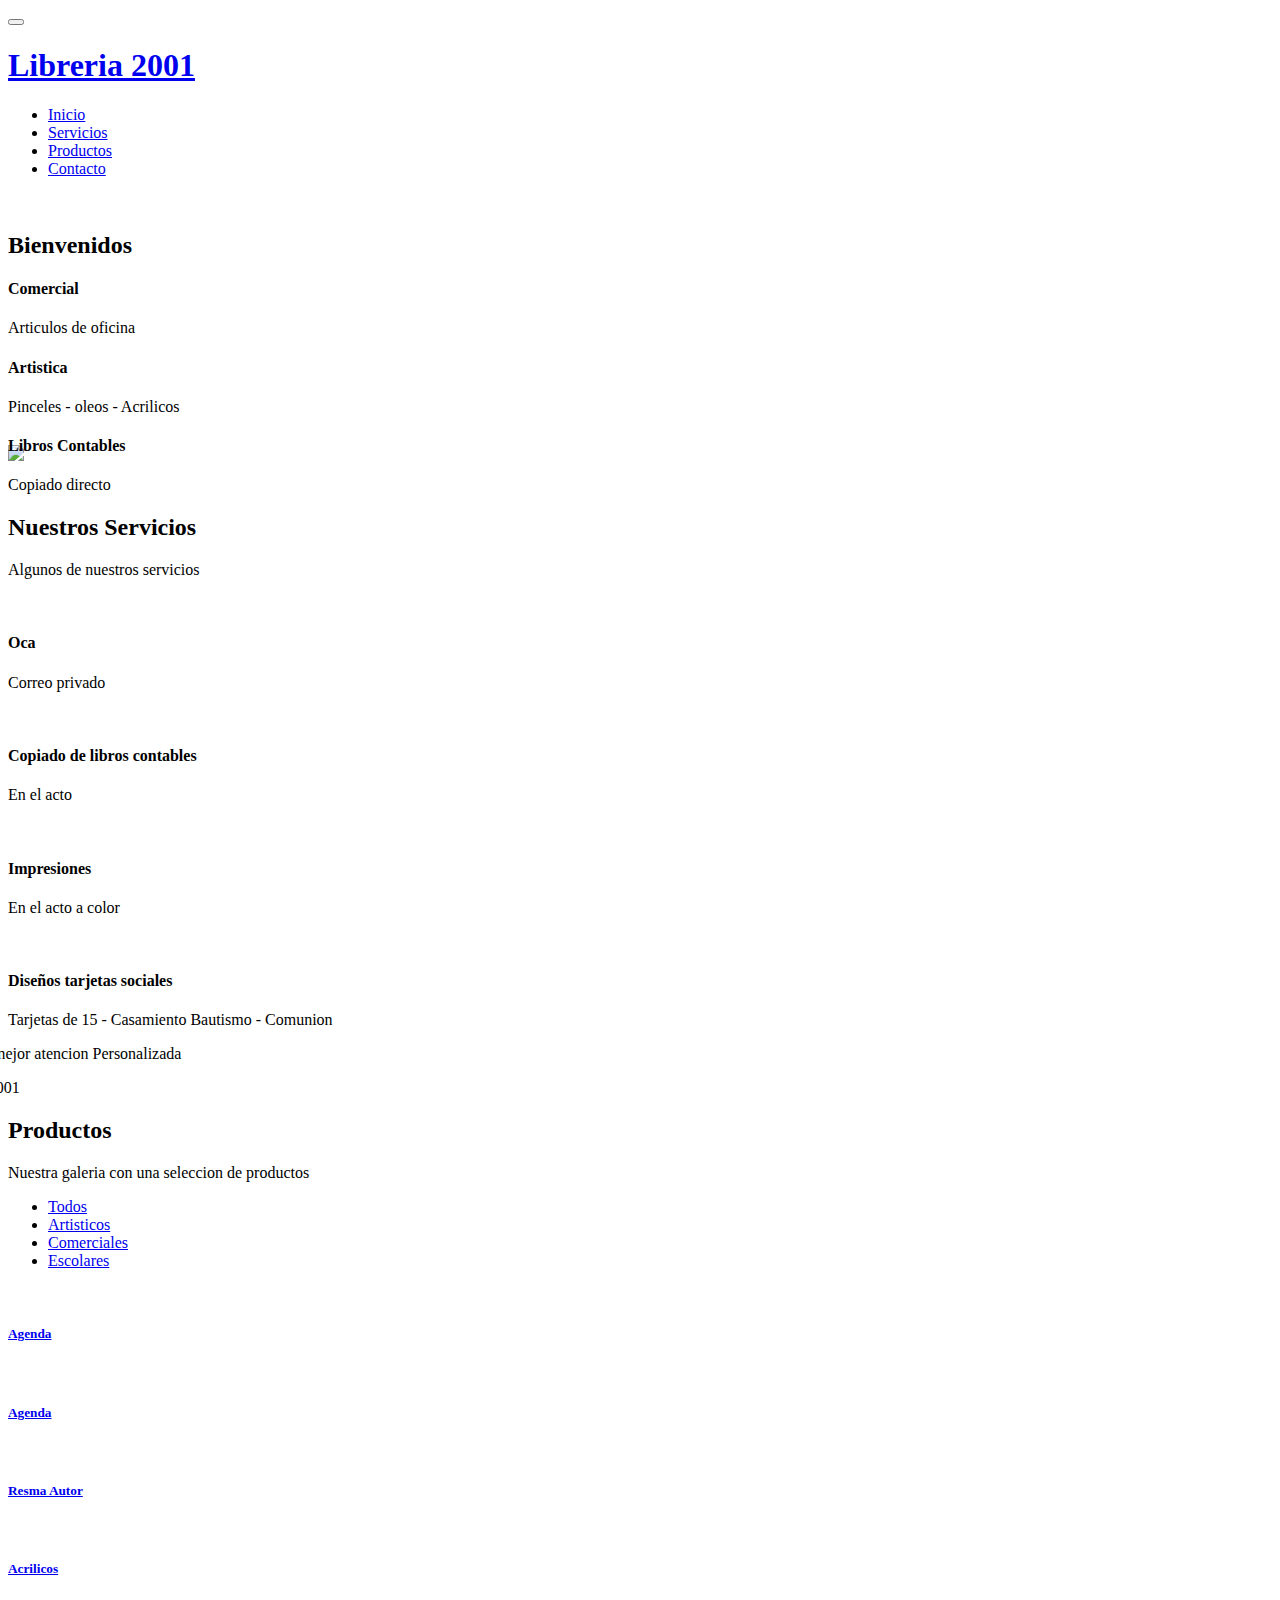
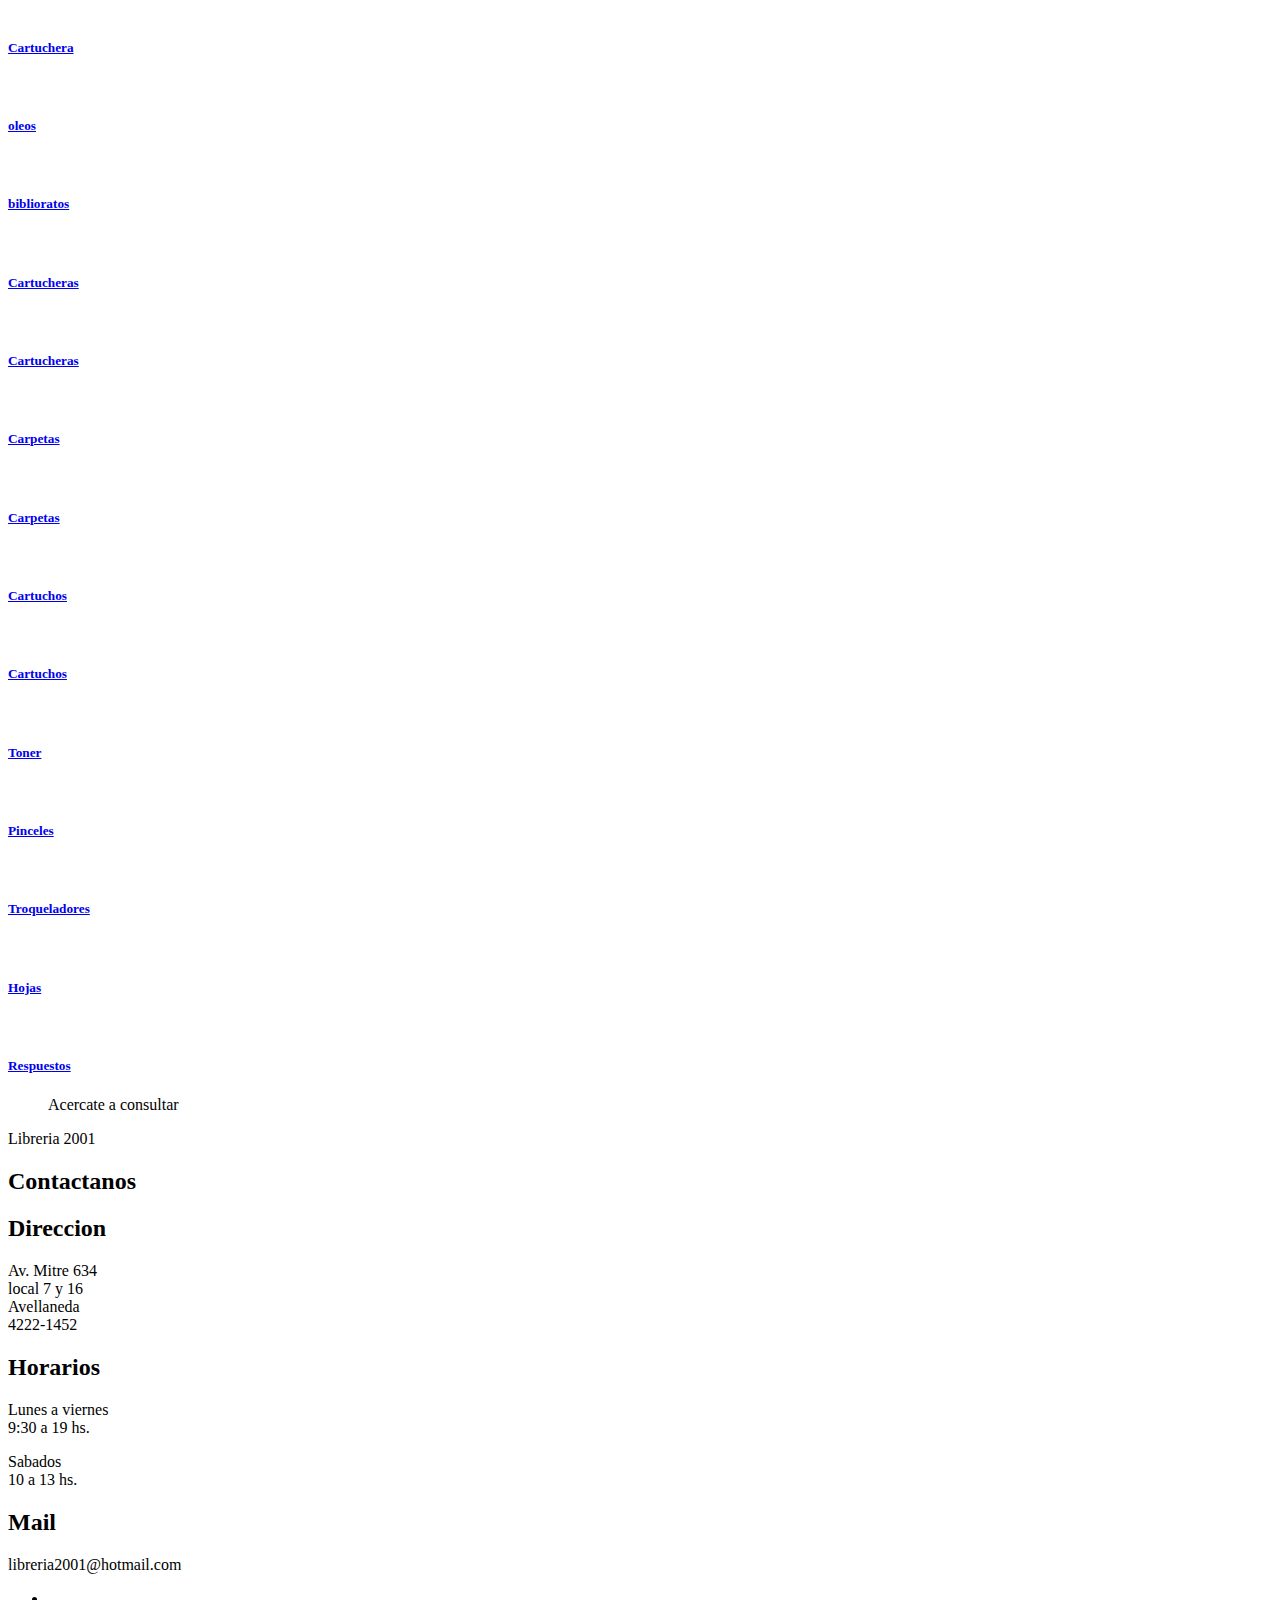
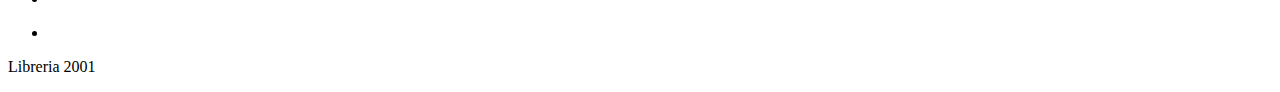
==== index.html @ 0d58c3e9 "Primer Commit" ====
<!DOCTYPE html>
<!--[if lt IE 7]>      <html class="no-js lt-ie9 lt-ie8 lt-ie7"> <![endif]-->
<!--[if IE 7]>         <html class="no-js lt-ie9 lt-ie8"> <![endif]-->
<!--[if IE 8]>         <html class="no-js lt-ie9"> <![endif]-->
<!--[if gt IE 8]><!--> <html class="no-js"> <!--<![endif]-->
    <head>
		<!-- BASICS -->
        <meta charset="utf-8">
		<meta http-equiv="X-UA-Compatible" content="IE=edge,chrome=1">
        <title>Libreria 2001</title>
        <meta name="description" content="">
		<meta name="viewport" content="width=device-width, initial-scale=1.0">
		<link rel="stylesheet" type="text/css" href="https://googledrive.com/host/0B38QtqepKI25enFpTWlqRS1MZVU/isotope.css" media="screen" />	
		<link rel="stylesheet" href="https://googledrive.com/host/0B38QtqepKI25Y0d6VnRNMy1ObFU" type="text/css" media="screen" />
		<link rel="stylesheet" href="https://googledrive.com/host/0B38QtqepKI25enFpTWlqRS1MZVU/bootstrap.css">
		<link rel="stylesheet" href="https://googledrive.com/host/0B38QtqepKI25enFpTWlqRS1MZVU/bootstrap-theme.css">
        <link rel="stylesheet" href="https://googledrive.com/host/0B38QtqepKI25enFpTWlqRS1MZVU/style.css">
		<!-- skin -->
		<link rel="stylesheet" href="https://googledrive.com/host/0B38QtqepKI25T1pWdF9Lb19NcVE/default.css">
    </head>
	 
    <body>
		<section id="header" class="appear"></section>
		<div class="navbar navbar-fixed-top" role="navigation" data-0="line-height:100px; height:100px; background-color:rgba(0,0,0,0.3);" data-300="line-height:60px; height:60px; background-color:rgba(0,0,0,1);">
			 <div class="container">
				<div class="navbar-header">
					<button type="button" class="navbar-toggle" data-toggle="collapse" data-target=".navbar-collapse">
						<span class="fa fa-bars color-white"></span>
					</button>
					<h1>
					<a class="navbar-brand" href="#header" data-0="line-height:90px;" data-300="line-height:50px;">			Libreria 2001
					</a></h1>
				</div>
				<div class="navbar-collapse collapse">
					<ul class="nav navbar-nav" data-0="margin-top:20px;" data-300="margin-top:5px;">
						<li class="active"><a href="#header">Inicio</a></li>
						<li><a href="#section-about">Servicios</a></li>
						<li><a href="#section-works">Productos</a></li>
						<li><a href="#section-contact">Contacto</a></li>
					</ul>
				</div><!--/.navbar-collapse -->
			</div>
		</div>

		<section class="featured">
			<div class="container">
				<div class="row mar-bot40">
					<div class="col-md-6 col-md-offset-3">
						<div class="align-center">
							<div>
								<img style="margin-top: -25%; margin-bottom: -20%; width: 91%;" src="https://googledrive.com/host/0B38QtqepKI25OVUyTGI0NlFpOEU/LogoLibreriaBlueFlat.png">
							</div>
							<h2 class="slogan">Bienvenidos</h2>
						</div>
					</div>
				</div>
			</div>
		</section>
		
		<!-- services -->
		<section id="section-main" class="section pad-bot30 bg-white">
		<div class="container"> 
		
			<div class="row mar-bot40">
				<div class="col-lg-4" >
					<div class="align-center">
						<i class="fa fa-briefcase fa-5x mar-bot20"></i>
						<h4 class="text-bold">Comercial</h4>
						<p>Articulos de oficina
						</p>
					</div>
				</div>
					
				<div class="col-lg-4" >
					<div class="align-center">
						<i class="fa fa-pencil fa-5x mar-bot20"></i>
						<h4 class="text-bold">Artistica</h4>
						<p>Pinceles - oleos - Acrilicos
						</p>
					</div>
				</div>
			
				<div class="col-lg-4" >
					<div class="align-center">
						<i class="fa fa-book fa-5x mar-bot20"></i>
						<h4 class="text-bold">Libros Contables</h4>
						<p>Copiado directo
						</p>
					</div>
				</div>
			
			</div>	

		</div>
		</section>
			
		<!-- spacer section:testimonial -->
		<section id="testimonials" class="section" data-stellar-background-ratio="0.5">
		<div class="container">
			<div class="row">				
					<div class="col-lg-12">
							<div class="align-center">
										<div class="testimonial pad-top40 pad-bot40 clearfix">
										</div>

								</div>
							</div>
					</div>
				
			</div>	
		</div>	
		</section>
			
		<!-- about -->
		<section id="section-about" class="section appear clearfix">
		<div class="container">
				<div class="row mar-bot40">
					<div class="col-md-offset-3 col-md-6">
						<div class="section-header">
							<h2 class="section-heading animated" data-animation="bounceInUp">Nuestros Servicios</h2>
							<p>Algunos de nuestros servicios</p>
						</div>
					</div>
				</div>

					<div class="row align-center mar-bot40">
						<div class="col-md-3">
							<div class="team-member">
								<figure class="member-photo"><img src="https://googledrive.com/host/0B38QtqepKI25ZDZZMTlxMTYxclk" alt="" /></figure>
								<div class="team-detail">
									<h4>Oca</h4>
									<span>Correo privado</span>
								</div>
							</div>
						</div>
						<div class="col-md-3">
							<div class="team-member">
								<figure class="member-photo"><img src="https://googledrive.com/host/0B38QtqepKI25UDBNdElCczdpTXc" alt="" /></figure>
								<div class="team-detail">
									<h4>Copiado de libros contables</h4>
									<span>En el acto</span>
								</div>
							</div>
						</div>
						<div class="col-md-3">
							<div class="team-member">
								<figure class="member-photo"><img src="https://googledrive.com/host/0B38QtqepKI25bG42bWNWN0F1UnM" alt="" /></figure>
								<div class="team-detail">
									<h4>Impresiones</h4>
									<span>En el acto a color</span>
								</div>
							</div>
						</div>
						<div class="col-md-3">
							<div class="team-member">
								<figure class="member-photo"><img src="https://googledrive.com/host/0B38QtqepKI25dU9pemVNMV9sUU0" alt="" /></figure>
								<div class="team-detail">
									<h4>Diseños tarjetas sociales</h4>
									<span>Tarjetas de 15 - Casamiento Bautismo - Comunion</span>
								</div>
							</div>
						</div>
					</div>
		</div>
		</section>
		<!-- /about -->
		
		<!-- spacer section:stats -->
		<section id="parallax1" class="section pad-top40 pad-bot40" data-stellar-background-ratio="0.5">
			<div class="container" style="margin-left: -6%;">
            <div class="align-center pad-top40 pad-bot40">
                <blockquote class="bigquote color-white">La mejor atencion Personalizada</blockquote>
				<p class="color-white">Libreria 2001</p>
            </div>
			</div>	
		</section>
		
		<!-- section works -->
		<section id="section-works" class="section appear clearfix">
			<div class="container">
				
				<div class="row mar-bot40">
					<div class="col-md-offset-3 col-md-6">
						<div class="section-header">
							<h2 class="section-heading animated" data-animation="bounceInUp">Productos</h2>
							<p>Nuestra galeria con una seleccion de productos</p>
						</div>
					</div>
				</div>
					
                        <div class="row">
                          <nav id="filter" class="col-md-12 text-center">
                            <ul>
                              <li><a href="#" class="current btn-theme btn-small" data-filter="*">Todos</a></li>
                              <li><a href="#"  class="btn-theme btn-small" data-filter=".artistica" >Artisticos</a></li>
                              <li><a href="#"  class="btn-theme btn-small" data-filter=".comercial">Comerciales</a></li>
                              <li ><a href="#" class="btn-theme btn-small" data-filter=".escolar">Escolares</a></li>
                            </ul>
                          </nav>
                          <div class="col-md-12">
                            <div class="row">
                              <div class="portfolio-items isotopeWrapper clearfix" id="3">
							  
                                <article class="col-md-4 isotopeItem comercial">
									<div class="portfolio-item">
										<img src="https://googledrive.com/host/0B38QtqepKI25SUlYdjczaldOdnM/Agendarec.jpg" alt="" />
										 <div class="portfolio-desc align-center">
											<div class="folio-info">
												<h5><a href="#">Agenda</a></h5>
												<a href="https://googledrive.com/host/0B38QtqepKI25SUlYdjczaldOdnM/Agendarec.jpg" class="fancybox"><i class="fa fa-plus fa-2x"></i></a>
											 </div>										   
										 </div>
									</div>
                                </article>

                                <article class="col-md-4 isotopeItem comercial">
									<div class="portfolio-item">
										<img src="https://googledrive.com/host/0B38QtqepKI25SUlYdjczaldOdnM/Agendarec2.jpg" alt="" />
										 <div class="portfolio-desc align-center">
											<div class="folio-info">
												<h5><a href="#">Agenda</a></h5>
												<a href="https://googledrive.com/host/0B38QtqepKI25SUlYdjczaldOdnM/Agendarec2.jpg" class="fancybox"><i class="fa fa-plus fa-2x"></i></a>
											 </div>										   
										 </div>
									</div>
                                </article>
								

                                <article class="col-md-4 isotopeItem comercial">
									<div class="portfolio-item">
										<img src="https://googledrive.com/host/0B38QtqepKI25SUlYdjczaldOdnM/ResmaAutor.jpg" alt="" />
										 <div class="portfolio-desc align-center">
											<div class="folio-info">
												<h5><a href="#">Resma Autor</a></h5>
												<a href="https://googledrive.com/host/0B38QtqepKI25SUlYdjczaldOdnM/ResmaAutor.jpg" class="fancybox"><i class="fa fa-plus fa-2x"></i></a>
											 </div>										   
										 </div>
									</div>
                                </article>

                                <article class="col-md-4 isotopeItem artistica">
									<div class="portfolio-item">
										<img src="https://googledrive.com/host/0B38QtqepKI25SUlYdjczaldOdnM/acrilicos.jpg" alt="" />
										 <div class="portfolio-desc align-center">
											<div class="folio-info">
												<h5><a href="#">Acrilicos</a></h5>
												<a href="https://googledrive.com/host/0B38QtqepKI25SUlYdjczaldOdnM/acrilicos.jpg" class="fancybox"><i class="fa fa-plus fa-2x"></i></a>
											 </div>										   
										 </div>
									</div>
                                </article>

                                <article class="col-md-4 isotopeItem escolar">
									<div class="portfolio-item">
										<img src="https://googledrive.com/host/0B38QtqepKI25SUlYdjczaldOdnM/Cartuchera.jpg" alt="" />
										 <div class="portfolio-desc align-center">
											<div class="folio-info">
												<h5><a href="#">Cartuchera</a></h5>
												<a href="https://googledrive.com/host/0B38QtqepKI25SUlYdjczaldOdnM/Cartuchera.jpg" class="fancybox"><i class="fa fa-plus fa-2x"></i></a>
											 </div>										   
										 </div>
									</div>
                                </article>

                                <article class="col-md-4 isotopeItem artistica">
									<div class="portfolio-item">
										<img src="https://googledrive.com/host/0B38QtqepKI25SUlYdjczaldOdnM/albaoleo.jpg" alt="" />
										 <div class="portfolio-desc align-center">
											<div class="folio-info">
												<h5><a href="#">oleos</a></h5>
												<a href="https://googledrive.com/host/0B38QtqepKI25SUlYdjczaldOdnM/albaoleo.jpg" class="fancybox"><i class="fa fa-plus fa-2x"></i></a>
											 </div>										   
										 </div>
									</div>
                                </article>

								<article class="col-md-4 isotopeItem comercial">
									<div class="portfolio-item">
										<img src="https://googledrive.com/host/0B38QtqepKI25SUlYdjczaldOdnM/biblioratosutil.jpg" alt="" />
										 <div class="portfolio-desc align-center">
											<div class="folio-info">
												<h5><a href="#">biblioratos</a></h5>
												<a href="https://googledrive.com/host/0B38QtqepKI25SUlYdjczaldOdnM/biblioratosutil.jpg" class="fancybox"><i class="fa fa-plus fa-2x"></i></a>
											 </div>										   
										 </div>
									</div>
                                </article>

                                <article class="col-md-4 isotopeItem escolar">
									<div class="portfolio-item">
										<img src="https://googledrive.com/host/0B38QtqepKI25SUlYdjczaldOdnM/canoplasofia.jpg" alt="" />
										 <div class="portfolio-desc align-center">
											<div class="folio-info">
												<h5><a href="#">Cartucheras</a></h5>
												<a href="https://googledrive.com/host/0B38QtqepKI25SUlYdjczaldOdnM/canoplasofia.jpg" class="fancybox"><i class="fa fa-plus fa-2x"></i></a>
											 </div>										   
										 </div>
									</div>
                                </article>

                                <article class="col-md-4 isotopeItem escolar">
									<div class="portfolio-item">
										<img src="https://googledrive.com/host/0B38QtqepKI25SUlYdjczaldOdnM/carcanopla.jpg" alt="" />
										 <div class="portfolio-desc align-center">
											<div class="folio-info">
												<h5><a href="#">Cartucheras</a></h5>
												<a href="https://googledrive.com/host/0B38QtqepKI25SUlYdjczaldOdnM/carcanopla.jpg" class="fancybox"><i class="fa fa-plus fa-2x"></i></a>
											 </div>										   
										 </div>
									</div>
                                </article>

                                <article class="col-md-4 isotopeItem escolar">
									<div class="portfolio-item">
										<img src="https://googledrive.com/host/0B38QtqepKI25SUlYdjczaldOdnM/carpetaKevin.jpg" alt="" />
										 <div class="portfolio-desc align-center">
											<div class="folio-info">
												<h5><a href="#">Carpetas</a></h5>
												<a href="https://googledrive.com/host/0B38QtqepKI25SUlYdjczaldOdnM/carpetaKevin.jpg" class="fancybox"><i class="fa fa-plus fa-2x"></i></a>
											 </div>										   
										 </div>
									</div>
                                </article>

                                <article class="col-md-4 isotopeItem escolar">
									<div class="portfolio-item">
										<img src="https://googledrive.com/host/0B38QtqepKI25SUlYdjczaldOdnM/carpetaKitti.jpg" alt="" />
										 <div class="portfolio-desc align-center">
											<div class="folio-info">
												<h5><a href="#">Carpetas</a></h5>
												<a href="https://googledrive.com/host/0B38QtqepKI25SUlYdjczaldOdnM/carpetaKitti.jpg" class="fancybox"><i class="fa fa-plus fa-2x"></i></a>
											 </div>										   
										 </div>
									</div>
                                </article>

                                <article class="col-md-4 isotopeItem comercial">
									<div class="portfolio-item">
										<img src="https://googledrive.com/host/0B38QtqepKI25SUlYdjczaldOdnM/CartuchosHP.jpg" alt="" />
										 <div class="portfolio-desc align-center">
											<div class="folio-info">
												<h5><a href="#">Cartuchos</a></h5>
												<a href="https://googledrive.com/host/0B38QtqepKI25SUlYdjczaldOdnM/CartuchosHP.jpg" class="fancybox"><i class="fa fa-plus fa-2x"></i></a>
											 </div>										   
										 </div>
									</div>
                                </article>

                                <article class="col-md-4 isotopeItem comercial">
									<div class="portfolio-item">
										<img src="https://googledrive.com/host/0B38QtqepKI25SUlYdjczaldOdnM/epsoncartuchos.jpg" alt="" />
										 <div class="portfolio-desc align-center">
											<div class="folio-info">
												<h5><a href="#">Cartuchos</a></h5>
												<a href="https://googledrive.com/host/0B38QtqepKI25SUlYdjczaldOdnM/epsoncartuchos.jpg" class="fancybox"><i class="fa fa-plus fa-2x"></i></a>
											 </div>										   
										 </div>
									</div>
                                </article>

                                <article class="col-md-4 isotopeItem comercial">
									<div class="portfolio-item">
										<img src="https://googledrive.com/host/0B38QtqepKI25SUlYdjczaldOdnM/tonerhp.jpg" alt="" />
										 <div class="portfolio-desc align-center">
											<div class="folio-info">
												<h5><a href="#">Toner</a></h5>
												<a href="https://googledrive.com/host/0B38QtqepKI25SUlYdjczaldOdnM/tonerhp.jpg" class="fancybox"><i class="fa fa-plus fa-2x"></i></a>
											 </div>										   
										 </div>
									</div>
                                </article>

                                <article class="col-md-4 isotopeItem artistica">
									<div class="portfolio-item">
										<img src="https://googledrive.com/host/0B38QtqepKI25SUlYdjczaldOdnM/Casanartistica.jpg" alt="" />
										 <div class="portfolio-desc align-center">
											<div class="folio-info">
												<h5><a href="#">Pinceles</a></h5>
												<a href="https://googledrive.com/host/0B38QtqepKI25SUlYdjczaldOdnM/Casanartistica.jpg" class="fancybox"><i class="fa fa-plus fa-2x"></i></a>
											 </div>										   
										 </div>
									</div>
                                </article>

                                <article class="col-md-4 isotopeItem artistica">
									<div class="portfolio-item">
										<img src="https://googledrive.com/host/0B38QtqepKI25SUlYdjczaldOdnM/cortadoresgomaeva.jpg" alt="" />
										 <div class="portfolio-desc align-center">
											<div class="folio-info">
												<h5><a href="#">Troqueladores</a></h5>
												<a href="https://googledrive.com/host/0B38QtqepKI25SUlYdjczaldOdnM/cortadoresgomaeva.jpg" class="fancybox"><i class="fa fa-plus fa-2x"></i></a>
											 </div>										   
										 </div>
									</div>
                                </article>

                                <article class="col-md-4 isotopeItem escolar">
									<div class="portfolio-item">
										<img src="https://googledrive.com/host/0B38QtqepKI25SUlYdjczaldOdnM/exitorepuesto.jpg" alt="" />
										 <div class="portfolio-desc align-center">
											<div class="folio-info">
												<h5><a href="#">Hojas</a></h5>
												<a href="https://googledrive.com/host/0B38QtqepKI25SUlYdjczaldOdnM/exitorepuesto.jpg" class="fancybox"><i class="fa fa-plus fa-2x"></i></a>
											 </div>										   
										 </div>
									</div>
                                </article>

                                <article class="col-md-4 isotopeItem escolar">
									<div class="portfolio-item">
										<img src="https://googledrive.com/host/0B38QtqepKI25SUlYdjczaldOdnM/rivadavia.jpg" alt="" />
										 <div class="portfolio-desc align-center">
											<div class="folio-info">
												<h5><a href="#">Respuestos</a></h5>
												<a href="https://googledrive.com/host/0B38QtqepKI25SUlYdjczaldOdnM/rivadavia.jpg" class="fancybox"><i class="fa fa-plus fa-2x"></i></a>
											 </div>										   
										 </div>
									</div>
                                </article>
                                </div>
							</div>
							</div>
                        </div>
				
			</div>
		</section>
		<section id="parallax2" class="section parallax" data-stellar-background-ratio="0.5">	
            <div class="align-center pad-top40 pad-bot40">
                <blockquote class="bigquote color-white">Acercate a consultar</blockquote>
				<p class="color-white">Libreria 2001</p>
            </div>
		</section>

		<!-- contact -->
		<section id="section-contact" class="section appear clearfix">
			<div class="container">
				<div class="row">
					<div class="col-lg-12">
						<div class="section-header">
							<h2 class="section-heading animated pad-bot40" data-animation="bounceInUp">Contactanos</h2>
						</div>
						<div class="row">
							<div class="col-lg-3">
								<div class="align-center">
									<i class="fa fa-map-marker fa-4x mar-bot20"></i>
									<h2 class="section-heading animated" data-animation="bounceInUp">Direccion</h2>
									<p>Av. Mitre 634</br> local 7 y 16</br>Avellaneda</br>4222-1452</p>
								</div>
							</div>
							<div class="col-lg-6">
								<div class="align-center">
									<i class="fa fa-clock-o fa-4x mar-bot20"></i>
									<h2 class="section-heading animated" data-animation="bounceInUp">Horarios</h2>
									<div class="row">
											<p>Lunes a viernes</br> 9:30 a 19 hs.</p>
											<p>Sabados</br> 10 a 13 hs.</p>
									</div>
								</div>
							</div>
							<div class="col-lg-3">
								<div class="align-center">
									<i class="fa fa-envelope fa-4x mar-bot20"></i>
									<h2 class="section-heading animated" data-animation="bounceInUp">Mail</h2>
									<p>libreria2001@hotmail.com</p>
									<div class="col-sm-12 align-center">
						                <ul class="social-network social-circle">
							                <li><a href="https://www.facebook.com/pages/Libreria-2001/152006401586229?fref=ts" class="icoFacebook" title="Facebook"><i class="fa fa-facebook"></i></a></li>
				                        </ul>				
									</div>
								</div>
							</div>
							</div>
					</div>

				</div>
				<!-- <div class="row">
					<div class="col-md-8 col-md-offset-2">
						<div class="cform" id="contact-form">
							<div id="sendmessage">
								 Your message has been sent. Thank you!
							</div>
							<form action="contact/contact.php" method="post" role="form" class="contactForm">
							  <div class="form-group">
								<label for="name">Your Name</label>
								<input type="text" name="name" class="form-control" id="name" placeholder="Your Name" data-rule="maxlen:4" data-msg="Please enter at least 4 chars" />
								<div class="validation"></div>
							  </div>
							  <div class="form-group">
								<label for="email">Your Email</label>
								<input type="email" class="form-control" name="email" id="email" placeholder="Your Email" data-rule="email" data-msg="Please enter a valid email" />
								<div class="validation"></div>
							  </div>
							  <div class="form-group">
								<label for="subject">Subject</label>
								<input type="text" class="form-control" name="subject" id="subject" placeholder="Subject" data-rule="maxlen:4" data-msg="Please enter at least 8 chars of subject" />
								<div class="validation"></div>
							  </div>
							  <div class="form-group">
								<label for="message">Message</label>
								<textarea class="form-control" name="message" rows="5" data-rule="required" data-msg="Please write something for us"></textarea>
								<div class="validation"></div>
							  </div>
							  
							  <button type="submit" class="btn btn-theme pull-left">SEND MESSAGE</button>
							</form>

						</div>
					</div>
					<!-- ./span12 -->
				</div>
				
			</div>
		</section>
		<!-- map -->
		<section id="section-map" class="clearfix">
			<div id="map"></div>
		</section>
		
	<section id="footer" class="section footer">
		<div class="container">
			<div class="row animated opacity mar-bot20" data-andown="fadeIn" data-animation="animation">
				<div class="col-sm-12 align-center">
                    <ul class="social-network social-circle">
                        <li><a href="https://www.facebook.com/pages/Libreria-2001/152006401586229?fref=ts" class="icoFacebook" title="Facebook"><i class="fa fa-facebook"></i></a></li>
                    </ul>				
				</div>
			</div>

			<div class="row align-center copyright">
					<div class="col-sm-12"><p>Libreria 2001</p></div>
			</div>
		</div>

	</section>
	<a href="#header" class="scrollup"><i class="fa fa-chevron-up"></i></a>	

	<script src="https://googledrive.com/host/0B38QtqepKI25c0xqN0pZT0p4N2s/modernizr-2.6.2-respond-1.1.0.min.js"></script>
	<script src="https://googledrive.com/host/0B38QtqepKI25c0xqN0pZT0p4N2s/jquery.js"></script>
	<script src="https://googledrive.com/host/0B38QtqepKI25c0xqN0pZT0p4N2s/jquery.easing.1.3.js"></script>
    <script src="https://googledrive.com/host/0B38QtqepKI25c0xqN0pZT0p4N2s/bootstrap.min.js"></script>
	<script src="https://maps.googleapis.com/maps/api/js?key=AIzaSyASm3CwaK9qtcZEWYa-iQwHaGi3gcosAJc&sensor=false"></script>
	<script src="https://googledrive.com/host/0B38QtqepKI25c0xqN0pZT0p4N2s/jquery.isotope.min.js"></script>
	<script src="https://googledrive.com/host/0B38QtqepKI25c0xqN0pZT0p4N2s/jquery.nicescroll.min.js"></script>
	<script src="https://googledrive.com/host/0B38QtqepKI25c0xqN0pZT0p4N2s/fancybox/jquery.fancybox.pack.js"></script>
	<script src="https://googledrive.com/host/0B38QtqepKI25c0xqN0pZT0p4N2s/skrollr.min.js"></script>		
	<script src="https://googledrive.com/host/0B38QtqepKI25c0xqN0pZT0p4N2s/jquery.scrollTo-1.4.3.1-min.js"></script>
	<script src="https://googledrive.com/host/0B38QtqepKI25c0xqN0pZT0p4N2s/jquery.localscroll-1.2.7-min.js"></script>
	<script src="https://googledrive.com/host/0B38QtqepKI25c0xqN0pZT0p4N2s/stellar.js"></script>
	<script src="https://googledrive.com/host/0B38QtqepKI25c0xqN0pZT0p4N2s/jquery.appear.js"></script>
	<script src="https://googledrive.com/host/0B38QtqepKI25c0xqN0pZT0p4N2s/validate.js"></script>
    <script src="https://googledrive.com/host/0B38QtqepKI25c0xqN0pZT0p4N2s/main.js"></script>
    <script>
  (function(i,s,o,g,r,a,m){i['GoogleAnalyticsObject']=r;i[r]=i[r]||function(){
  (i[r].q=i[r].q||[]).push(arguments)},i[r].l=1*new Date();a=s.createElement(o),
  m=s.getElementsByTagName(o)[0];a.async=1;a.src=g;m.parentNode.insertBefore(a,m)
  })(window,document,'script','//www.google-analytics.com/analytics.js','ga');

  ga('create', 'UA-54839348-1', 'auto');
  ga('send', 'pageview');

</script>
        <script type="text/javascript">
            // When the window has finished loading create our google map below
            google.maps.event.addDomListener(window, 'load', init);
        
            function init() {
                // Basic options for a simple Google Map
                // For more options see: https://developers.google.com/maps/documentation/javascript/reference#MapOptions
                var myLatlng = new google.maps.LatLng(-34.661290, -58.366276);
                var mapOptions = {
                    // How zoomed in you want the map to start at (always required)
                    zoom: 17,
                    scrollwheel: false,

                    // The latitude and longitude to center the map (always required)
                    center: new google.maps.LatLng(-34.661290, -58.366276),



                    // How you would like to style the map. 
                    // This is where you would paste any style found on Snazzy Maps.
                    styles: [	{		featureType:"all",		elementType:"all",		stylers:[		{			invert_lightness:false		},		{			saturation:10		},		{			lightness:30		}, { zoomControl:false},		{			gamma:0.5		},		{			hue:"#1C705B"		}		]	}	]
                };

                // Get the HTML DOM element that will contain your map 
                // We are using a div with id="map" seen below in the <body>
                var mapElement = document.getElementById('map');

                // Create the Google Map using out element and options defined above
                var map = new google.maps.Map(mapElement, mapOptions);
                var marker = new google.maps.Marker({
				    position: myLatlng,
				    map: map,
				    title:"Libreria 2001"
				});
            }
        </script>
	</body>
</html>
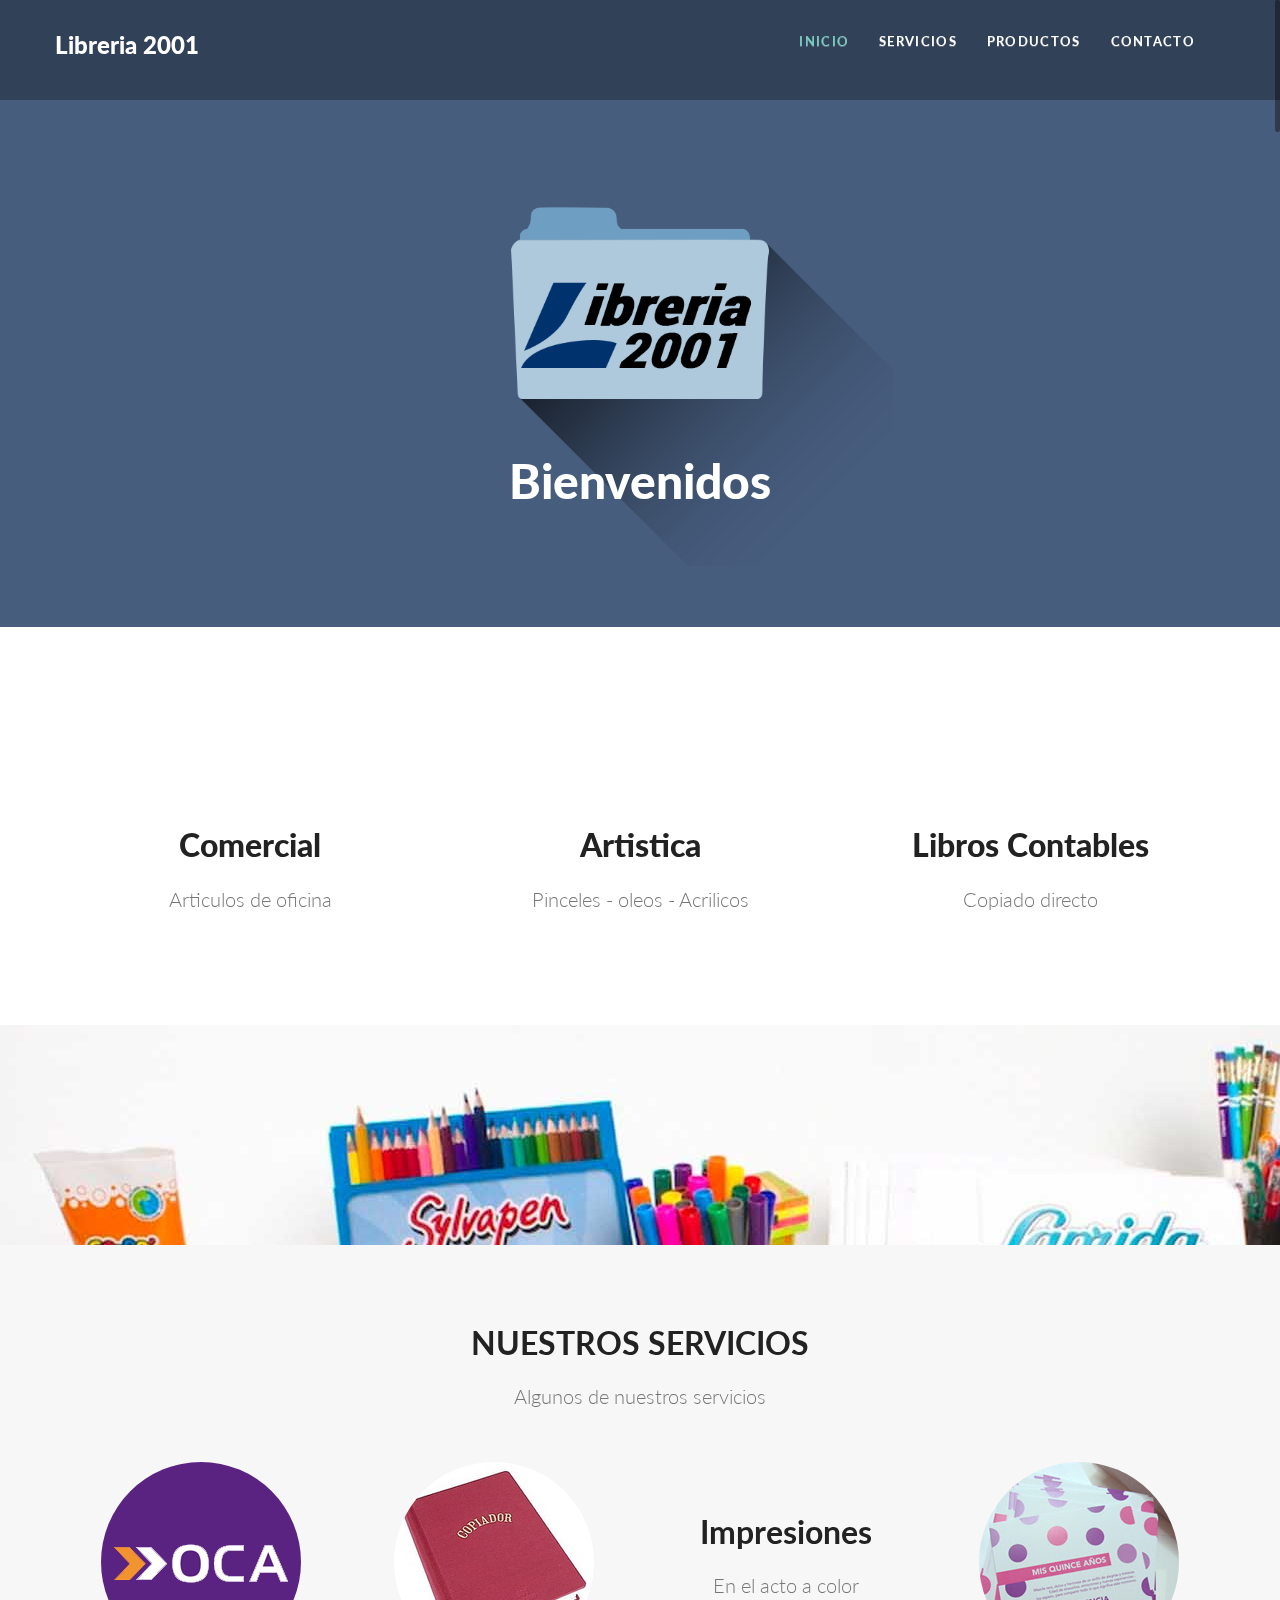
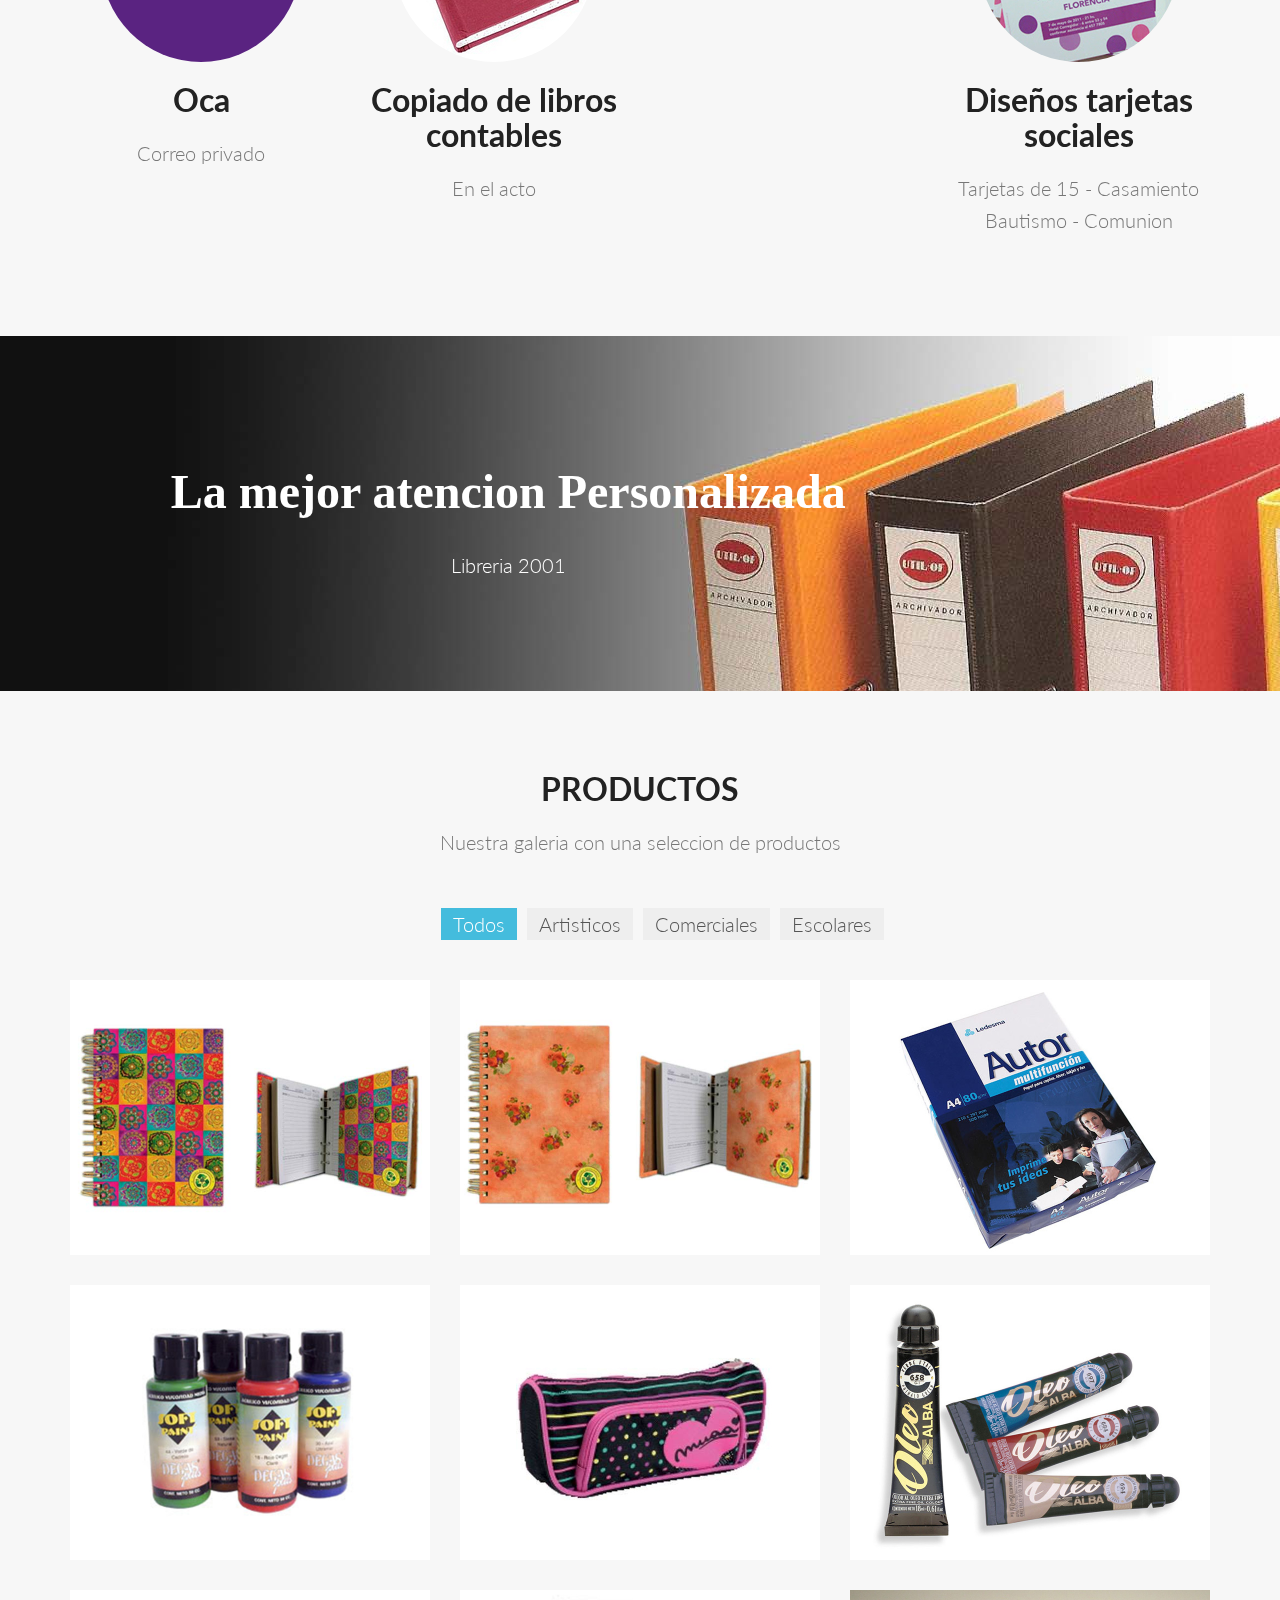
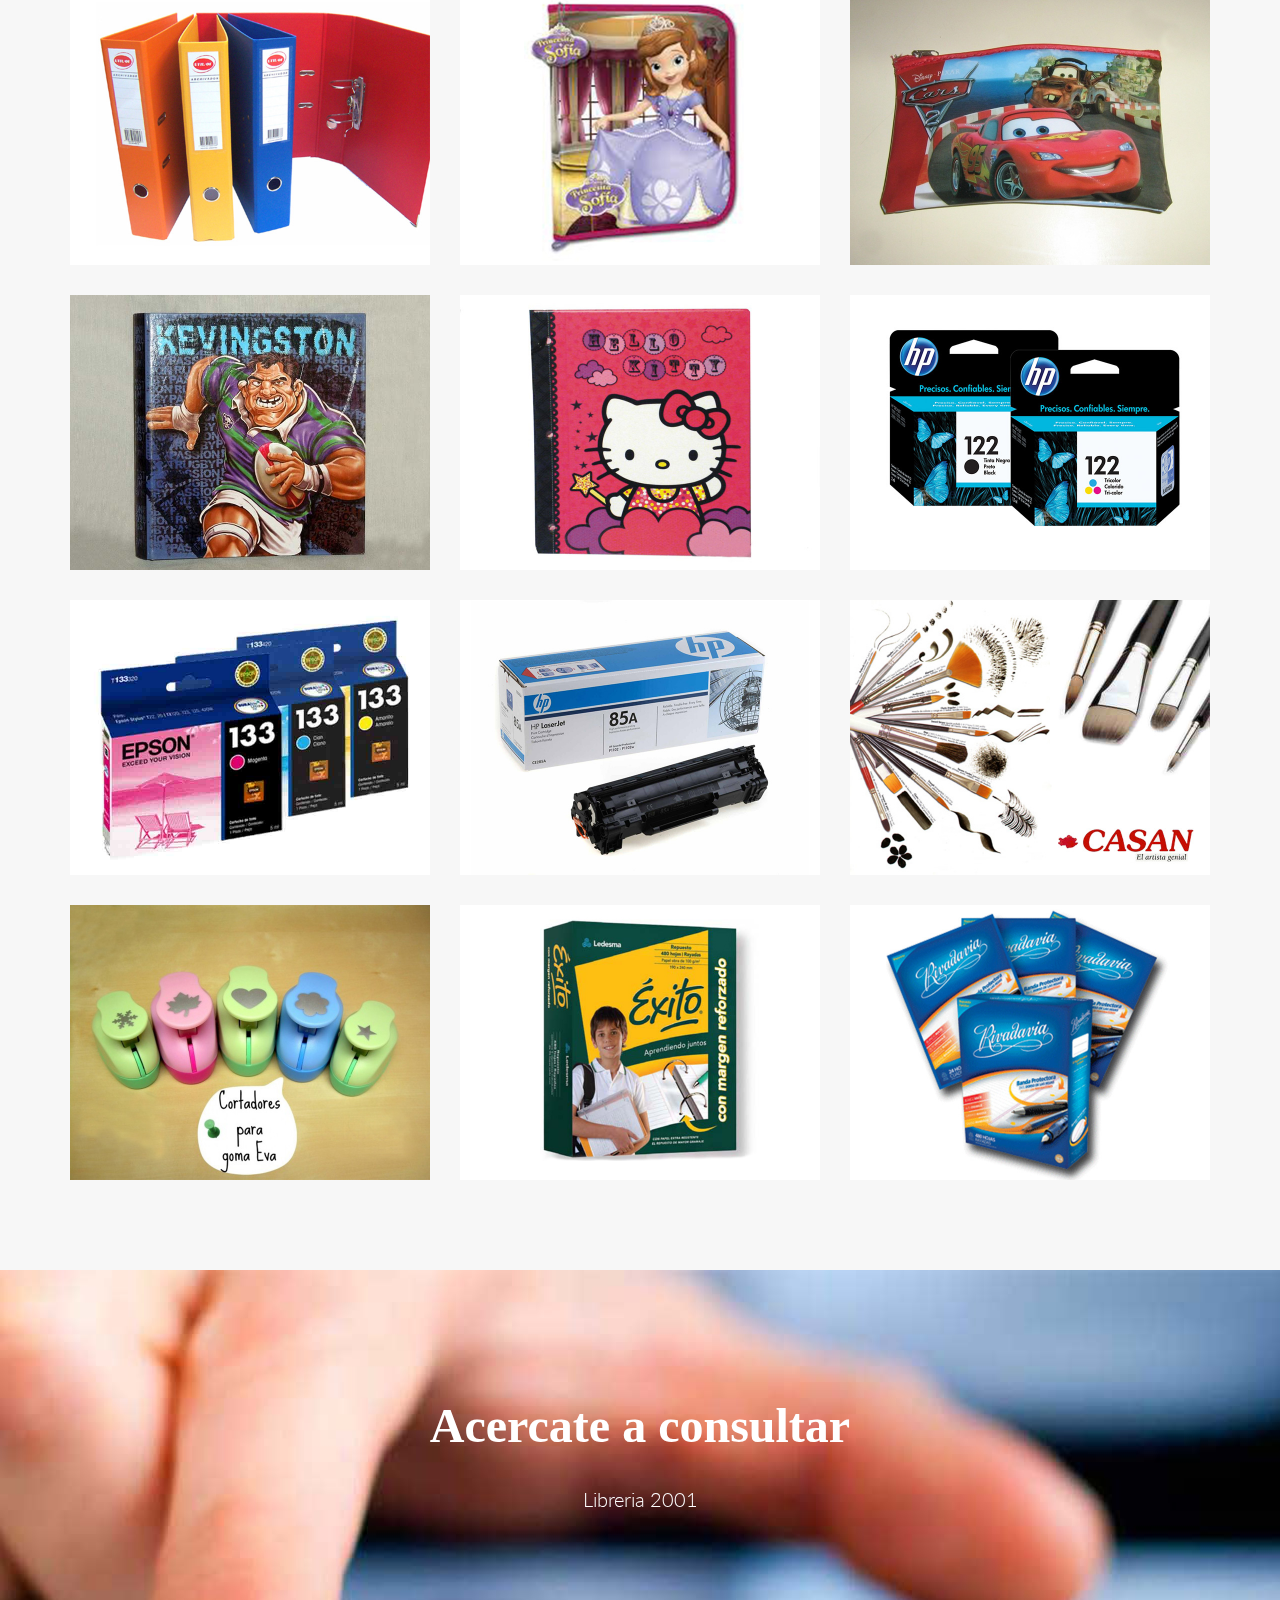
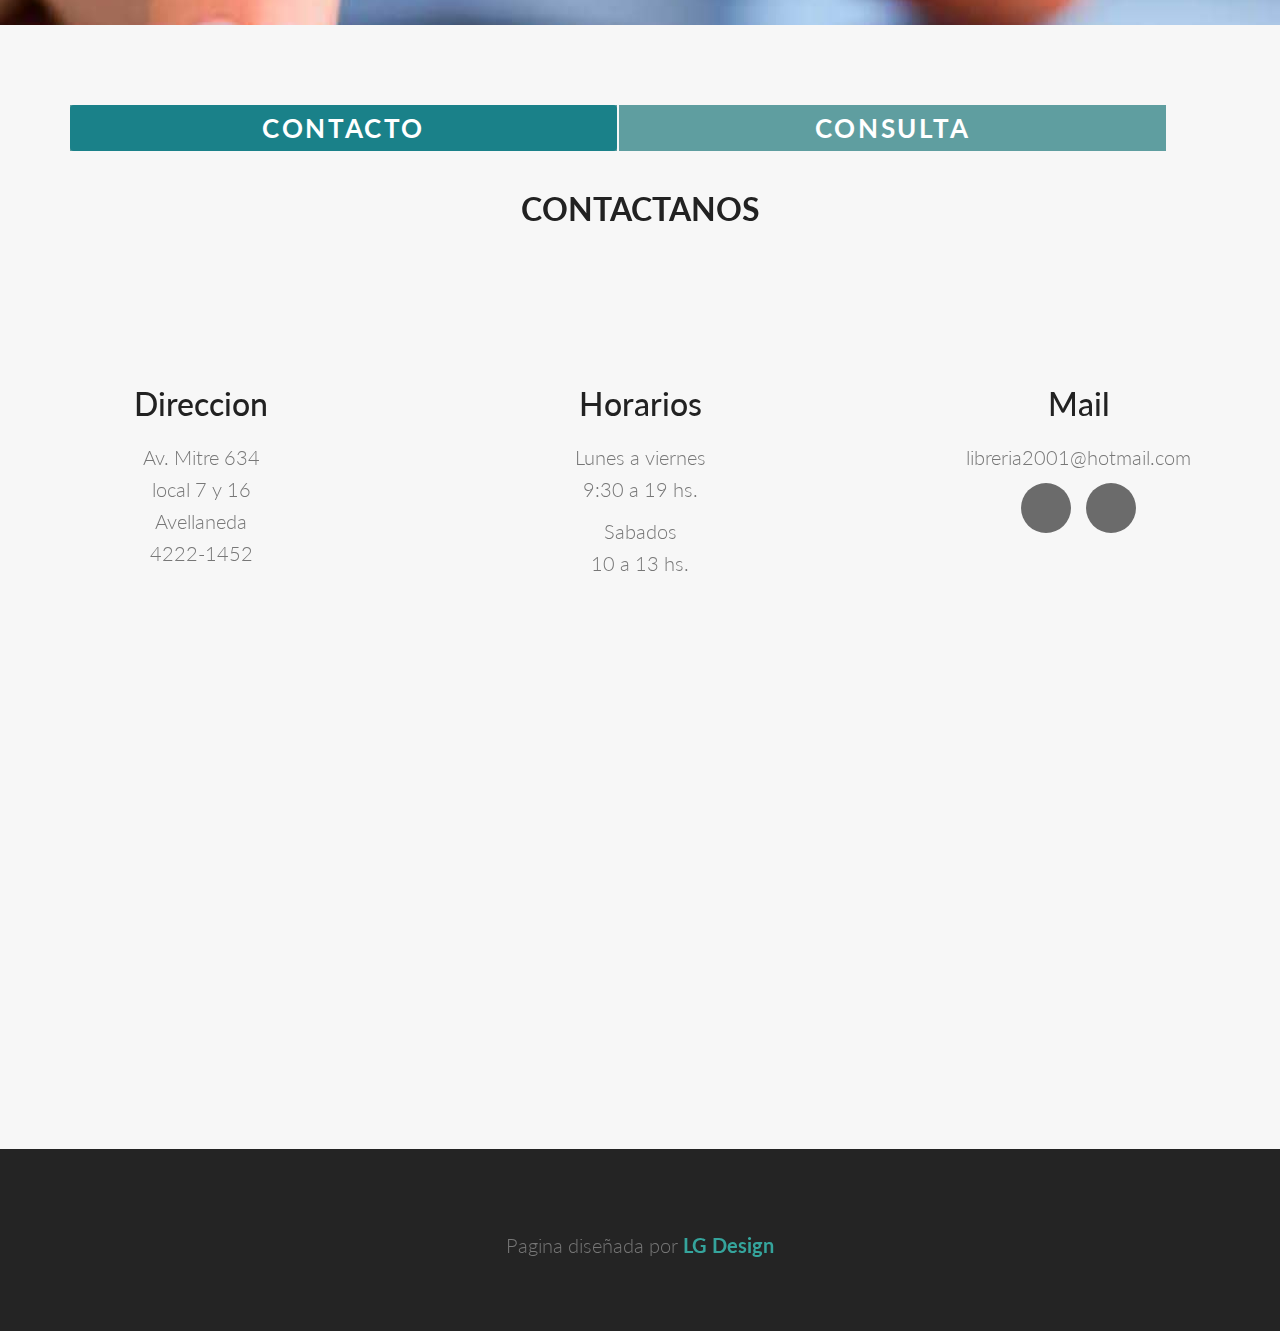
==== commit 1a7e2c4c: "arreglo web awesomeicon" ====
--- a/index.html
+++ b/index.html
@@ -10,13 +10,13 @@
         <title>Libreria 2001</title>
         <meta name="description" content="">
 		<meta name="viewport" content="width=device-width, initial-scale=1.0">
-		<link rel="stylesheet" type="text/css" href="https://googledrive.com/host/0B38QtqepKI25enFpTWlqRS1MZVU/isotope.css" media="screen" />	
-		<link rel="stylesheet" href="https://googledrive.com/host/0B38QtqepKI25Y0d6VnRNMy1ObFU" type="text/css" media="screen" />
-		<link rel="stylesheet" href="https://googledrive.com/host/0B38QtqepKI25enFpTWlqRS1MZVU/bootstrap.css">
-		<link rel="stylesheet" href="https://googledrive.com/host/0B38QtqepKI25enFpTWlqRS1MZVU/bootstrap-theme.css">
-        <link rel="stylesheet" href="https://googledrive.com/host/0B38QtqepKI25enFpTWlqRS1MZVU/style.css">
+		<link rel="stylesheet" type="text/css" href="css/isotope.css" media="screen" />	
+		<link rel="stylesheet" href="js/fancybox/jquery.fancybox.css" type="text/css" media="screen" />
+		<link rel="stylesheet" href="css/bootstrap.css">
+		<link rel="stylesheet" href="css/bootstrap-theme.css">
+        <link rel="stylesheet" href="css/style.css">
 		<!-- skin -->
-		<link rel="stylesheet" href="https://googledrive.com/host/0B38QtqepKI25T1pWdF9Lb19NcVE/default.css">
+		<link rel="stylesheet" href="skin/default.css">
     </head>
 	 
     <body>
@@ -28,7 +28,7 @@
 						<span class="fa fa-bars color-white"></span>
 					</button>
 					<h1>
-					<a class="navbar-brand" href="#header" data-0="line-height:90px;" data-300="line-height:50px;">			Libreria 2001
+					<a class="navbar-brand" href="#header" data-0="line-height:90px;" data-300="line-height:50px;">Libreria 2001
 					</a></h1>
 				</div>
 				<div class="navbar-collapse collapse">
@@ -48,7 +48,7 @@
 					<div class="col-md-6 col-md-offset-3">
 						<div class="align-center">
 							<div>
-								<img style="margin-top: -25%; margin-bottom: -20%; width: 91%;" src="https://googledrive.com/host/0B38QtqepKI25OVUyTGI0NlFpOEU/LogoLibreriaBlueFlat.png">
+								<img id="logoindex" src="img\Libreria 2001/LogoLibreriaBlueFlat.png">
 							</div>
 							<h2 class="slogan">Bienvenidos</h2>
 						</div>
@@ -126,7 +126,7 @@
 					<div class="row align-center mar-bot40">
 						<div class="col-md-3">
 							<div class="team-member">
-								<figure class="member-photo"><img src="https://googledrive.com/host/0B38QtqepKI25ZDZZMTlxMTYxclk" alt="" /></figure>
+								<figure class="member-photo"><img src="img/service/oca.jpg" alt="" /></figure>
 								<div class="team-detail">
 									<h4>Oca</h4>
 									<span>Correo privado</span>
@@ -135,7 +135,7 @@
 						</div>
 						<div class="col-md-3">
 							<div class="team-member">
-								<figure class="member-photo"><img src="https://googledrive.com/host/0B38QtqepKI25UDBNdElCczdpTXc" alt="" /></figure>
+								<figure class="member-photo"><img src="img/service/contable.jpg" alt="" /></figure>
 								<div class="team-detail">
 									<h4>Copiado de libros contables</h4>
 									<span>En el acto</span>
@@ -144,7 +144,7 @@
 						</div>
 						<div class="col-md-3">
 							<div class="team-member">
-								<figure class="member-photo"><img src="https://googledrive.com/host/0B38QtqepKI25bG42bWNWN0F1UnM" alt="" /></figure>
+								<figure class="member-photo"><img src="img/service/impresiones.jpg" alt="" /></figure>
 								<div class="team-detail">
 									<h4>Impresiones</h4>
 									<span>En el acto a color</span>
@@ -153,7 +153,7 @@
 						</div>
 						<div class="col-md-3">
 							<div class="team-member">
-								<figure class="member-photo"><img src="https://googledrive.com/host/0B38QtqepKI25dU9pemVNMV9sUU0" alt="" /></figure>
+								<figure class="member-photo"><img src="img/service/disenios.jpg" alt="" /></figure>
 								<div class="team-detail">
 									<h4>Diseños tarjetas sociales</h4>
 									<span>Tarjetas de 15 - Casamiento Bautismo - Comunion</span>
@@ -203,11 +203,11 @@
 							  
                                 <article class="col-md-4 isotopeItem comercial">
 									<div class="portfolio-item">
-										<img src="https://googledrive.com/host/0B38QtqepKI25SUlYdjczaldOdnM/Agendarec.jpg" alt="" />
+										<img src="img/portfolio/agendarec.jpg" alt="" />
 										 <div class="portfolio-desc align-center">
 											<div class="folio-info">
 												<h5><a href="#">Agenda</a></h5>
-												<a href="https://googledrive.com/host/0B38QtqepKI25SUlYdjczaldOdnM/Agendarec.jpg" class="fancybox"><i class="fa fa-plus fa-2x"></i></a>
+												<a href="img/portfolio/agendarec.jpg" class="fancybox"><i class="fa fa-plus fa-2x"></i></a>
 											 </div>										   
 										 </div>
 									</div>
@@ -215,11 +215,11 @@
 
                                 <article class="col-md-4 isotopeItem comercial">
 									<div class="portfolio-item">
-										<img src="https://googledrive.com/host/0B38QtqepKI25SUlYdjczaldOdnM/Agendarec2.jpg" alt="" />
+										<img src="img/portfolio/agendarec2.jpg" alt="" />
 										 <div class="portfolio-desc align-center">
 											<div class="folio-info">
 												<h5><a href="#">Agenda</a></h5>
-												<a href="https://googledrive.com/host/0B38QtqepKI25SUlYdjczaldOdnM/Agendarec2.jpg" class="fancybox"><i class="fa fa-plus fa-2x"></i></a>
+												<a href="img/portfolio/agendarec2.jpg" class="fancybox"><i class="fa fa-plus fa-2x"></i></a>
 											 </div>										   
 										 </div>
 									</div>
@@ -228,11 +228,11 @@
 
                                 <article class="col-md-4 isotopeItem comercial">
 									<div class="portfolio-item">
-										<img src="https://googledrive.com/host/0B38QtqepKI25SUlYdjczaldOdnM/ResmaAutor.jpg" alt="" />
+										<img src="img/portfolio/ResmaAutor.jpg" alt="" />
 										 <div class="portfolio-desc align-center">
 											<div class="folio-info">
 												<h5><a href="#">Resma Autor</a></h5>
-												<a href="https://googledrive.com/host/0B38QtqepKI25SUlYdjczaldOdnM/ResmaAutor.jpg" class="fancybox"><i class="fa fa-plus fa-2x"></i></a>
+												<a href="img/portfolio/ResmaAutor.jpg" class="fancybox"><i class="fa fa-plus fa-2x"></i></a>
 											 </div>										   
 										 </div>
 									</div>
@@ -240,11 +240,11 @@
 
                                 <article class="col-md-4 isotopeItem artistica">
 									<div class="portfolio-item">
-										<img src="https://googledrive.com/host/0B38QtqepKI25SUlYdjczaldOdnM/acrilicos.jpg" alt="" />
+										<img src="img/portfolio/acrilicos.jpg" alt="" />
 										 <div class="portfolio-desc align-center">
 											<div class="folio-info">
 												<h5><a href="#">Acrilicos</a></h5>
-												<a href="https://googledrive.com/host/0B38QtqepKI25SUlYdjczaldOdnM/acrilicos.jpg" class="fancybox"><i class="fa fa-plus fa-2x"></i></a>
+												<a href="img/portfolio/acrilicos.jpg" class="fancybox"><i class="fa fa-plus fa-2x"></i></a>
 											 </div>										   
 										 </div>
 									</div>
@@ -252,11 +252,11 @@
 
                                 <article class="col-md-4 isotopeItem escolar">
 									<div class="portfolio-item">
-										<img src="https://googledrive.com/host/0B38QtqepKI25SUlYdjczaldOdnM/Cartuchera.jpg" alt="" />
+										<img src="img/portfolio/Cartuchera.jpg" alt="" />
 										 <div class="portfolio-desc align-center">
 											<div class="folio-info">
 												<h5><a href="#">Cartuchera</a></h5>
-												<a href="https://googledrive.com/host/0B38QtqepKI25SUlYdjczaldOdnM/Cartuchera.jpg" class="fancybox"><i class="fa fa-plus fa-2x"></i></a>
+												<a href="img/portfolio/Cartuchera.jpg" class="fancybox"><i class="fa fa-plus fa-2x"></i></a>
 											 </div>										   
 										 </div>
 									</div>
@@ -264,11 +264,11 @@
 
                                 <article class="col-md-4 isotopeItem artistica">
 									<div class="portfolio-item">
-										<img src="https://googledrive.com/host/0B38QtqepKI25SUlYdjczaldOdnM/albaoleo.jpg" alt="" />
+										<img src="img/portfolio/albaoleo.jpg" alt="" />
 										 <div class="portfolio-desc align-center">
 											<div class="folio-info">
 												<h5><a href="#">oleos</a></h5>
-												<a href="https://googledrive.com/host/0B38QtqepKI25SUlYdjczaldOdnM/albaoleo.jpg" class="fancybox"><i class="fa fa-plus fa-2x"></i></a>
+												<a href="img/portfolio/albaoleo.jpg" class="fancybox"><i class="fa fa-plus fa-2x"></i></a>
 											 </div>										   
 										 </div>
 									</div>
@@ -276,11 +276,11 @@
 
 								<article class="col-md-4 isotopeItem comercial">
 									<div class="portfolio-item">
-										<img src="https://googledrive.com/host/0B38QtqepKI25SUlYdjczaldOdnM/biblioratosutil.jpg" alt="" />
+										<img src="img/portfolio/biblioratosutil.jpg" alt="" />
 										 <div class="portfolio-desc align-center">
 											<div class="folio-info">
 												<h5><a href="#">biblioratos</a></h5>
-												<a href="https://googledrive.com/host/0B38QtqepKI25SUlYdjczaldOdnM/biblioratosutil.jpg" class="fancybox"><i class="fa fa-plus fa-2x"></i></a>
+												<a href="img/portfolio/biblioratosutil.jpg" class="fancybox"><i class="fa fa-plus fa-2x"></i></a>
 											 </div>										   
 										 </div>
 									</div>
@@ -288,11 +288,11 @@
 
                                 <article class="col-md-4 isotopeItem escolar">
 									<div class="portfolio-item">
-										<img src="https://googledrive.com/host/0B38QtqepKI25SUlYdjczaldOdnM/canoplasofia.jpg" alt="" />
+										<img src="img/portfolio/canoplasofia.jpg" alt="" />
 										 <div class="portfolio-desc align-center">
 											<div class="folio-info">
 												<h5><a href="#">Cartucheras</a></h5>
-												<a href="https://googledrive.com/host/0B38QtqepKI25SUlYdjczaldOdnM/canoplasofia.jpg" class="fancybox"><i class="fa fa-plus fa-2x"></i></a>
+												<a href="img/portfolio/canoplasofia.jpg" class="fancybox"><i class="fa fa-plus fa-2x"></i></a>
 											 </div>										   
 										 </div>
 									</div>
@@ -300,11 +300,11 @@
 
                                 <article class="col-md-4 isotopeItem escolar">
 									<div class="portfolio-item">
-										<img src="https://googledrive.com/host/0B38QtqepKI25SUlYdjczaldOdnM/carcanopla.jpg" alt="" />
+										<img src="img/portfolio/carcanopla.jpg" alt="" />
 										 <div class="portfolio-desc align-center">
 											<div class="folio-info">
 												<h5><a href="#">Cartucheras</a></h5>
-												<a href="https://googledrive.com/host/0B38QtqepKI25SUlYdjczaldOdnM/carcanopla.jpg" class="fancybox"><i class="fa fa-plus fa-2x"></i></a>
+												<a href="img/portfolio/carcanopla.jpg" class="fancybox"><i class="fa fa-plus fa-2x"></i></a>
 											 </div>										   
 										 </div>
 									</div>
@@ -312,11 +312,11 @@
 
                                 <article class="col-md-4 isotopeItem escolar">
 									<div class="portfolio-item">
-										<img src="https://googledrive.com/host/0B38QtqepKI25SUlYdjczaldOdnM/carpetaKevin.jpg" alt="" />
+										<img src="img/portfolio/carpetaKevin.jpg" alt="" />
 										 <div class="portfolio-desc align-center">
 											<div class="folio-info">
 												<h5><a href="#">Carpetas</a></h5>
-												<a href="https://googledrive.com/host/0B38QtqepKI25SUlYdjczaldOdnM/carpetaKevin.jpg" class="fancybox"><i class="fa fa-plus fa-2x"></i></a>
+												<a href="img/portfolio/carpetaKevin.jpg" class="fancybox"><i class="fa fa-plus fa-2x"></i></a>
 											 </div>										   
 										 </div>
 									</div>
@@ -324,11 +324,11 @@
 
                                 <article class="col-md-4 isotopeItem escolar">
 									<div class="portfolio-item">
-										<img src="https://googledrive.com/host/0B38QtqepKI25SUlYdjczaldOdnM/carpetaKitti.jpg" alt="" />
+										<img src="img/portfolio/carpetaKitti.jpg" alt="" />
 										 <div class="portfolio-desc align-center">
 											<div class="folio-info">
 												<h5><a href="#">Carpetas</a></h5>
-												<a href="https://googledrive.com/host/0B38QtqepKI25SUlYdjczaldOdnM/carpetaKitti.jpg" class="fancybox"><i class="fa fa-plus fa-2x"></i></a>
+												<a href="img/portfolio/carpetaKitti.jpg" class="fancybox"><i class="fa fa-plus fa-2x"></i></a>
 											 </div>										   
 										 </div>
 									</div>
@@ -336,11 +336,11 @@
 
                                 <article class="col-md-4 isotopeItem comercial">
 									<div class="portfolio-item">
-										<img src="https://googledrive.com/host/0B38QtqepKI25SUlYdjczaldOdnM/CartuchosHP.jpg" alt="" />
+										<img src="img/portfolio/CartuchosHP.jpg" alt="" />
 										 <div class="portfolio-desc align-center">
 											<div class="folio-info">
 												<h5><a href="#">Cartuchos</a></h5>
-												<a href="https://googledrive.com/host/0B38QtqepKI25SUlYdjczaldOdnM/CartuchosHP.jpg" class="fancybox"><i class="fa fa-plus fa-2x"></i></a>
+												<a href="img/portfolio/CartuchosHP.jpg" class="fancybox"><i class="fa fa-plus fa-2x"></i></a>
 											 </div>										   
 										 </div>
 									</div>
@@ -348,11 +348,11 @@
 
                                 <article class="col-md-4 isotopeItem comercial">
 									<div class="portfolio-item">
-										<img src="https://googledrive.com/host/0B38QtqepKI25SUlYdjczaldOdnM/epsoncartuchos.jpg" alt="" />
+										<img src="img/portfolio/epsoncartuchos.jpg" alt="" />
 										 <div class="portfolio-desc align-center">
 											<div class="folio-info">
 												<h5><a href="#">Cartuchos</a></h5>
-												<a href="https://googledrive.com/host/0B38QtqepKI25SUlYdjczaldOdnM/epsoncartuchos.jpg" class="fancybox"><i class="fa fa-plus fa-2x"></i></a>
+												<a href="img/portfolio/epsoncartuchos.jpg" class="fancybox"><i class="fa fa-plus fa-2x"></i></a>
 											 </div>										   
 										 </div>
 									</div>
@@ -360,11 +360,11 @@
 
                                 <article class="col-md-4 isotopeItem comercial">
 									<div class="portfolio-item">
-										<img src="https://googledrive.com/host/0B38QtqepKI25SUlYdjczaldOdnM/tonerhp.jpg" alt="" />
+										<img src="img/portfolio/tonerhp.jpg" alt="" />
 										 <div class="portfolio-desc align-center">
 											<div class="folio-info">
 												<h5><a href="#">Toner</a></h5>
-												<a href="https://googledrive.com/host/0B38QtqepKI25SUlYdjczaldOdnM/tonerhp.jpg" class="fancybox"><i class="fa fa-plus fa-2x"></i></a>
+												<a href="img/portfolio/tonerhp.jpg" class="fancybox"><i class="fa fa-plus fa-2x"></i></a>
 											 </div>										   
 										 </div>
 									</div>
@@ -372,11 +372,11 @@
 
                                 <article class="col-md-4 isotopeItem artistica">
 									<div class="portfolio-item">
-										<img src="https://googledrive.com/host/0B38QtqepKI25SUlYdjczaldOdnM/Casanartistica.jpg" alt="" />
+										<img src="img/portfolio/Casanartistica.jpg" alt="" />
 										 <div class="portfolio-desc align-center">
 											<div class="folio-info">
 												<h5><a href="#">Pinceles</a></h5>
-												<a href="https://googledrive.com/host/0B38QtqepKI25SUlYdjczaldOdnM/Casanartistica.jpg" class="fancybox"><i class="fa fa-plus fa-2x"></i></a>
+												<a href="img/portfolio/Casanartistica.jpg" class="fancybox"><i class="fa fa-plus fa-2x"></i></a>
 											 </div>										   
 										 </div>
 									</div>
@@ -384,11 +384,11 @@
 
                                 <article class="col-md-4 isotopeItem artistica">
 									<div class="portfolio-item">
-										<img src="https://googledrive.com/host/0B38QtqepKI25SUlYdjczaldOdnM/cortadoresgomaeva.jpg" alt="" />
+										<img src="img/portfolio/cortadoresgomaeva.jpg" alt="" />
 										 <div class="portfolio-desc align-center">
 											<div class="folio-info">
 												<h5><a href="#">Troqueladores</a></h5>
-												<a href="https://googledrive.com/host/0B38QtqepKI25SUlYdjczaldOdnM/cortadoresgomaeva.jpg" class="fancybox"><i class="fa fa-plus fa-2x"></i></a>
+												<a href="img/portfolio/cortadoresgomaeva.jpg" class="fancybox"><i class="fa fa-plus fa-2x"></i></a>
 											 </div>										   
 										 </div>
 									</div>
@@ -396,11 +396,11 @@
 
                                 <article class="col-md-4 isotopeItem escolar">
 									<div class="portfolio-item">
-										<img src="https://googledrive.com/host/0B38QtqepKI25SUlYdjczaldOdnM/exitorepuesto.jpg" alt="" />
+										<img src="img/portfolio/exitorepuesto.jpg" alt="" />
 										 <div class="portfolio-desc align-center">
 											<div class="folio-info">
 												<h5><a href="#">Hojas</a></h5>
-												<a href="https://googledrive.com/host/0B38QtqepKI25SUlYdjczaldOdnM/exitorepuesto.jpg" class="fancybox"><i class="fa fa-plus fa-2x"></i></a>
+												<a href="img/portfolio/exitorepuesto.jpg" class="fancybox"><i class="fa fa-plus fa-2x"></i></a>
 											 </div>										   
 										 </div>
 									</div>
@@ -408,11 +408,11 @@
 
                                 <article class="col-md-4 isotopeItem escolar">
 									<div class="portfolio-item">
-										<img src="https://googledrive.com/host/0B38QtqepKI25SUlYdjczaldOdnM/rivadavia.jpg" alt="" />
+										<img src="img/portfolio/rivadavia.jpg" alt="" />
 										 <div class="portfolio-desc align-center">
 											<div class="folio-info">
 												<h5><a href="#">Respuestos</a></h5>
-												<a href="https://googledrive.com/host/0B38QtqepKI25SUlYdjczaldOdnM/rivadavia.jpg" class="fancybox"><i class="fa fa-plus fa-2x"></i></a>
+												<a href="img/portfolio/rivadavia.jpg" class="fancybox"><i class="fa fa-plus fa-2x"></i></a>
 											 </div>										   
 										 </div>
 									</div>
@@ -434,81 +434,89 @@
 		<!-- contact -->
 		<section id="section-contact" class="section appear clearfix">
 			<div class="container">
-				<div class="row">
-					<div class="col-lg-12">
-						<div class="section-header">
-							<h2 class="section-heading animated pad-bot40" data-animation="bounceInUp">Contactanos</h2>
-						</div>
-						<div class="row">
-							<div class="col-lg-3">
-								<div class="align-center">
-									<i class="fa fa-map-marker fa-4x mar-bot20"></i>
-									<h2 class="section-heading animated" data-animation="bounceInUp">Direccion</h2>
-									<p>Av. Mitre 634</br> local 7 y 16</br>Avellaneda</br>4222-1452</p>
-								</div>
-							</div>
-							<div class="col-lg-6">
-								<div class="align-center">
-									<i class="fa fa-clock-o fa-4x mar-bot20"></i>
-									<h2 class="section-heading animated" data-animation="bounceInUp">Horarios</h2>
-									<div class="row">
-											<p>Lunes a viernes</br> 9:30 a 19 hs.</p>
-											<p>Sabados</br> 10 a 13 hs.</p>
-									</div>
-								</div>
-							</div>
-							<div class="col-lg-3">
-								<div class="align-center">
-									<i class="fa fa-envelope fa-4x mar-bot20"></i>
-									<h2 class="section-heading animated" data-animation="bounceInUp">Mail</h2>
-									<p>libreria2001@hotmail.com</p>
-									<div class="col-sm-12 align-center">
-						                <ul class="social-network social-circle">
-							                <li><a href="https://www.facebook.com/pages/Libreria-2001/152006401586229?fref=ts" class="icoFacebook" title="Facebook"><i class="fa fa-facebook"></i></a></li>
-				                        </ul>				
-									</div>
-								</div>
-							</div>
-							</div>
-					</div>
-
-				</div>
-				<!-- <div class="row">
-					<div class="col-md-8 col-md-offset-2">
-						<div class="cform" id="contact-form">
-							<div id="sendmessage">
-								 Your message has been sent. Thank you!
-							</div>
-							<form action="contact/contact.php" method="post" role="form" class="contactForm">
-							  <div class="form-group">
-								<label for="name">Your Name</label>
-								<input type="text" name="name" class="form-control" id="name" placeholder="Your Name" data-rule="maxlen:4" data-msg="Please enter at least 4 chars" />
-								<div class="validation"></div>
-							  </div>
-							  <div class="form-group">
-								<label for="email">Your Email</label>
-								<input type="email" class="form-control" name="email" id="email" placeholder="Your Email" data-rule="email" data-msg="Please enter a valid email" />
-								<div class="validation"></div>
-							  </div>
-							  <div class="form-group">
-								<label for="subject">Subject</label>
-								<input type="text" class="form-control" name="subject" id="subject" placeholder="Subject" data-rule="maxlen:4" data-msg="Please enter at least 8 chars of subject" />
-								<div class="validation"></div>
-							  </div>
-							  <div class="form-group">
-								<label for="message">Message</label>
-								<textarea class="form-control" name="message" rows="5" data-rule="required" data-msg="Please write something for us"></textarea>
-								<div class="validation"></div>
-							  </div>
-							  
-							  <button type="submit" class="btn btn-theme pull-left">SEND MESSAGE</button>
-							</form>
-
-						</div>
-					</div>
-					<!-- ./span12 -->
-				</div>
-				
+				<ul class="nav nav-pills " id="contactonav">
+					<li class="active" id="contactopill" ><a href="#ubicacion" aria-controls="contacto" role="pill" data-toggle="pill">Contacto</a></li>
+				    <li><a href="#contacto" aria-controls="contacto" role="pill" data-toggle="pill">Consulta</a></li>
+				</ul>
+				 <div class="tab-content">
+				    <div role="pillpanel" class="tab-pane fade in active" id="ubicacion">
+						<div class="row mar-top40">
+							<div class="col-lg-12">
+								<div class="section-header">
+									<h2 class="section-heading animated pad-bot40" data-animation="bounceInUp">Contactanos</h2>
+								</div>
+								<div class="row">
+									<div class="col-lg-3">
+										<div class="align-center">
+											<i class="fa fa-map-marker fa-4x mar-bot20"></i>
+											<h2 class="section-heading animated" data-animation="bounceInUp">Direccion</h2>
+											<p>Av. Mitre 634</br> local 7 y 16</br>Avellaneda</br>4222-1452</p>
+										</div>
+									</div>
+									<div class="col-lg-6">
+										<div class="align-center">
+											<i class="fa fa-clock-o fa-4x mar-bot20"></i>
+											<h2 class="section-heading animated" data-animation="bounceInUp">Horarios</h2>
+											<div class="row">
+													<p>Lunes a viernes</br> 9:30 a 19 hs.</p>
+													<p>Sabados</br> 10 a 13 hs.</p>
+											</div>
+										</div>
+									</div>
+									<div class="col-lg-3">
+										<div class="align-center">
+											<i class="fa fa-envelope fa-4x mar-bot20"></i>
+											<h2 class="section-heading animated" data-animation="bounceInUp">Mail</h2>
+											<p>libreria2001@hotmail.com</p>
+											<div class="col-sm-12 align-center">
+								                <ul class="social-network social-circle">
+									                <li><a href="https://www.facebook.com/pages/Libreria-2001/152006401586229?fref=ts" target="_blank" class="icoFacebook" title="Facebook"><i class="fa fa-facebook"></i>
+									                </a></li>
+									                <li><a href="https://plus.google.com/+Librer%C3%ADa2001comercialAvellaneda/about" target="_blank" class="icoGoogle" title="Google +"><i class="fa fa-google-plus"></i>
+									                </a></li>
+						                        </ul>				
+											</div>
+										</div>
+									</div>
+								</div>
+							</div>
+						</div>
+				    </div>
+				    <div role="tabpanel" class="tab-pane fade" id="contacto">
+				    	<div class="row mar-top40">
+							<div class="col-md-8 col-md-offset-2">
+								<div class="cform" id="contact-form">
+									<div id="sendmessage">
+										 Tu mensaje fue enviado. Gracias!
+									</div>
+									<form action="contact/contact.php" method="post" role="form" class="contactForm">
+									  <div class="form-group">
+										<label for="name">Nombre</label>
+										<input type="text" name="name" class="form-control" id="name" placeholder="Tu Nombre" data-rule="maxlen:4" data-msg="Por favor, ingrese 4 caracteres como minimo" />
+										<div class="validation"></div>
+									  </div>
+									  <div class="form-group">
+										<label for="email">Email</label>
+										<input type="email" class="form-control" name="email" id="email" placeholder="Tu Email" data-rule="email" data-msg="Por favor, ingrese un email valido" />
+										<div class="validation"></div>
+									  </div>
+									  <div class="form-group">
+										<label for="subject">Asunto</label>
+										<input type="text" class="form-control" name="subject" id="subject" placeholder="El asunto" data-rule="maxlen:4" data-msg="Por favor, ingrese 8 caracteres como minimo." />
+										<div class="validation"></div>
+									  </div>
+									  <div class="form-group">
+										<label for="message">Mensaje</label>
+										<textarea class="form-control" name="message" rows="5" data-rule="required" placeholder="Escriba su consulta" data-msg="Por favor, escriba su consulta"></textarea>
+										<div class="validation"></div>
+									  </div>
+									  
+									  <button type="submit" class="btn btn-theme pull-left">Enviar</button>
+									</form>
+								</div>
+						    </div>
+					  </div>
+				</div>
 			</div>
 		</section>
 		<!-- map -->
@@ -518,45 +526,39 @@
 		
 	<section id="footer" class="section footer">
 		<div class="container">
-			<div class="row animated opacity mar-bot20" data-andown="fadeIn" data-animation="animation">
-				<div class="col-sm-12 align-center">
-                    <ul class="social-network social-circle">
-                        <li><a href="https://www.facebook.com/pages/Libreria-2001/152006401586229?fref=ts" class="icoFacebook" title="Facebook"><i class="fa fa-facebook"></i></a></li>
-                    </ul>				
-				</div>
-			</div>
-
 			<div class="row align-center copyright">
-					<div class="col-sm-12"><p>Libreria 2001</p></div>
+					<div class="col-sm-12"><p>Pagina diseñada por <a style="font-weight: bold;" target="_blank" href="http://www.lgdesign.com.ar">LG Design</a></p></div>
 			</div>
 		</div>
 
 	</section>
 	<a href="#header" class="scrollup"><i class="fa fa-chevron-up"></i></a>	
 
-	<script src="https://googledrive.com/host/0B38QtqepKI25c0xqN0pZT0p4N2s/modernizr-2.6.2-respond-1.1.0.min.js"></script>
-	<script src="https://googledrive.com/host/0B38QtqepKI25c0xqN0pZT0p4N2s/jquery.js"></script>
-	<script src="https://googledrive.com/host/0B38QtqepKI25c0xqN0pZT0p4N2s/jquery.easing.1.3.js"></script>
-    <script src="https://googledrive.com/host/0B38QtqepKI25c0xqN0pZT0p4N2s/bootstrap.min.js"></script>
-	<script src="https://maps.googleapis.com/maps/api/js?key=AIzaSyASm3CwaK9qtcZEWYa-iQwHaGi3gcosAJc&sensor=false"></script>
-	<script src="https://googledrive.com/host/0B38QtqepKI25c0xqN0pZT0p4N2s/jquery.isotope.min.js"></script>
-	<script src="https://googledrive.com/host/0B38QtqepKI25c0xqN0pZT0p4N2s/jquery.nicescroll.min.js"></script>
-	<script src="https://googledrive.com/host/0B38QtqepKI25c0xqN0pZT0p4N2s/fancybox/jquery.fancybox.pack.js"></script>
-	<script src="https://googledrive.com/host/0B38QtqepKI25c0xqN0pZT0p4N2s/skrollr.min.js"></script>		
-	<script src="https://googledrive.com/host/0B38QtqepKI25c0xqN0pZT0p4N2s/jquery.scrollTo-1.4.3.1-min.js"></script>
-	<script src="https://googledrive.com/host/0B38QtqepKI25c0xqN0pZT0p4N2s/jquery.localscroll-1.2.7-min.js"></script>
-	<script src="https://googledrive.com/host/0B38QtqepKI25c0xqN0pZT0p4N2s/stellar.js"></script>
-	<script src="https://googledrive.com/host/0B38QtqepKI25c0xqN0pZT0p4N2s/jquery.appear.js"></script>
-	<script src="https://googledrive.com/host/0B38QtqepKI25c0xqN0pZT0p4N2s/validate.js"></script>
-    <script src="https://googledrive.com/host/0B38QtqepKI25c0xqN0pZT0p4N2s/main.js"></script>
+
+	<script src="js/modernizr-2.6.2-respond-1.1.0.min.js"></script>
+	<script src="js/jquery.js"></script>
+	<script src="js/jquery.easing.1.3.js"></script>
+    <script src="js/bootstrap.min.js"></script>
+	<script src="https://maps.googleapis.com/maps/api/js?key=AIzaSyBaj014PcnWXAfstyc6ebdaYrfTahnm2pE&sensor=false"></script>
+	<script src="js/jquery.isotope.min.js"></script>
+	<script src="js/jquery.nicescroll.min.js"></script>
+	<script src="js/fancybox/jquery.fancybox.pack.js"></script>
+	<script src="js/skrollr.min.js"></script>		
+	<script src="js/jquery.scrollTo-1.4.3.1-min.js"></script>
+	<script src="js/jquery.localscroll-1.2.7-min.js"></script>
+	<script src="js/stellar.js"></script>
+	<script src="js/jquery.appear.js"></script>
+	<script src="js/validate.js"></script>
+   <script src="js/main.js"></script>
+   <script src="js/pill.js"></script>
     <script>
-  (function(i,s,o,g,r,a,m){i['GoogleAnalyticsObject']=r;i[r]=i[r]||function(){
+/*  (function(i,s,o,g,r,a,m){i['GoogleAnalyticsObject']=r;i[r]=i[r]||function(){
   (i[r].q=i[r].q||[]).push(arguments)},i[r].l=1*new Date();a=s.createElement(o),
   m=s.getElementsByTagName(o)[0];a.async=1;a.src=g;m.parentNode.insertBefore(a,m)
   })(window,document,'script','//www.google-analytics.com/analytics.js','ga');
 
   ga('create', 'UA-54839348-1', 'auto');
-  ga('send', 'pageview');
+  ga('send', 'pageview');*/
 
 </script>
         <script type="text/javascript">
@@ -594,6 +596,17 @@
 				    title:"Libreria 2001"
 				});
             }
+
         </script>
+        <script>
+/*  (function(i,s,o,g,r,a,m){i['GoogleAnalyticsObject']=r;i[r]=i[r]||function(){
+  (i[r].q=i[r].q||[]).push(arguments)},i[r].l=1*new Date();a=s.createElement(o),
+  m=s.getElementsByTagName(o)[0];a.async=1;a.src=g;m.parentNode.insertBefore(a,m)
+  })(window,document,'script','//www.google-analytics.com/analytics.js','ga');
+
+  ga('create', 'UA-55364745-1', 'auto');
+  ga('send', 'pageview');*/
+
+</script>
 	</body>
 </html>--- a/css/isotope.css
+++ b/css/isotope.css
@@ -0,0 +1,179 @@
+/* Start: Recommended Isotope styles */
+
+/**** Isotope Filtering ****/
+
+.isotope-item {
+  z-index: 2;
+}
+
+.isotope-hidden.isotope-item {
+  pointer-events: none;
+  z-index: 1;
+}
+
+/**** Isotope CSS3 transitions ****/
+
+.isotope,
+.isotope .isotope-item {
+  -webkit-transition-duration: 0.8s;
+     -moz-transition-duration: 0.8s;
+      -ms-transition-duration: 0.8s;
+       -o-transition-duration: 0.8s;
+          transition-duration: 0.8s;
+}
+
+.isotope {
+  -webkit-transition-property: height, width;
+     -moz-transition-property: height, width;
+      -ms-transition-property: height, width;
+       -o-transition-property: height, width;
+          transition-property: height, width;
+}
+
+.isotope .isotope-item {
+  -webkit-transition-property: -webkit-transform, opacity;
+     -moz-transition-property:    -moz-transform, opacity;
+      -ms-transition-property:     -ms-transform, opacity;
+       -o-transition-property:         top, left, opacity;
+          transition-property:         transform, opacity;
+}
+
+/**** disabling Isotope CSS3 transitions ****/
+
+.isotope.no-transition,
+.isotope.no-transition .isotope-item,
+.isotope .isotope-item.no-transition {
+  -webkit-transition-duration: 0s;
+     -moz-transition-duration: 0s;
+      -ms-transition-duration: 0s;
+       -o-transition-duration: 0s;
+          transition-duration: 0s;
+}
+
+/* End: Recommended Isotope styles */
+
+
+
+/* disable CSS transitions for containers with infinite scrolling*/
+.isotope.infinite-scrolling {
+  -webkit-transition: none;
+     -moz-transition: none;
+      -ms-transition: none;
+       -o-transition: none;
+          transition: none;
+}
+
+
+
+/**** Isotope styles ****/
+
+/* required for containers to inherit vertical size from window */
+/*html,
+body {
+  height: 100%;
+}*/
+
+#container {
+  border: 1px solid #666;
+  padding: 5px;
+  margin-bottom: 20px;
+}
+
+.element {
+  width: 110px;
+  height: 110px;
+  margin: 5px;
+  float: left;
+  overflow: hidden;
+  position: relative;
+  background: #888;
+  color: #222;
+  -webkit-border-top-right-radius: 1.2em;
+      -moz-border-radius-topright: 1.2em;
+          border-top-right-radius: 1.2em;
+}
+
+.element.alkali          { background: #F00; background: hsl(   0, 100%, 50%); }
+.element.alkaline-earth  { background: #F80; background: hsl(  36, 100%, 50%); }
+.element.lanthanoid      { background: #FF0; background: hsl(  72, 100%, 50%); }
+.element.actinoid        { background: #0F0; background: hsl( 108, 100%, 50%); }
+.element.transition      { background: #0F8; background: hsl( 144, 100%, 50%); }
+.element.post-transition { background: #0FF; background: hsl( 180, 100%, 50%); }
+.element.metalloid       { background: #08F; background: hsl( 216, 100%, 50%); }
+.element.other.nonmetal  { background: #00F; background: hsl( 252, 100%, 50%); }
+.element.halogen         { background: #F0F; background: hsl( 288, 100%, 50%); }
+.element.noble-gas       { background: #F08; background: hsl( 324, 100%, 50%); }
+
+
+.element * {
+  position: absolute;
+  margin: 0;
+}
+
+.element .symbol {
+  left: 0.2em;
+  top: 0.4em;
+  font-size: 3.8em;
+  line-height: 1.0em;
+  color: #FFF;
+}
+.element.large .symbol {
+  font-size: 4.5em;
+}
+
+.element.fake .symbol {
+  color: #000;
+}
+
+.element .name {
+  left: 0.5em;
+  bottom: 1.6em;
+  font-size: 1.05em;
+}
+
+.element .weight {
+  font-size: 0.9em;
+  left: 0.5em;
+  bottom: 0.5em;
+}
+
+.element .number {
+  font-size: 1.25em;
+  font-weight: bold;
+  color: hsla(0,0%,0%,.5);
+  right: 0.5em;
+  top: 0.5em;
+}
+
+.variable-sizes .element.width2 { width: 230px; }
+
+.variable-sizes .element.height2 { height: 230px; }
+
+.variable-sizes .element.width2.height2 {
+  font-size: 2.0em;
+}
+
+.element.large,
+.variable-sizes .element.large,
+.variable-sizes .element.large.width2.height2 {
+  font-size: 3.0em;
+  width: 350px;
+  height: 350px;
+  z-index: 100;
+}
+
+.clickable .element:hover {
+  cursor: pointer;
+}
+
+.clickable .element:hover h3 {
+  text-shadow:
+    0 0 10px white,
+    0 0 10px white
+  ;
+}
+
+.clickable .element:hover h2 {
+  color: white;
+}
+
--- a/css/style.css
+++ b/css/style.css
@@ -0,0 +1,1229 @@
+/* ==== Google font ==== */
+@import url('http://fonts.googleapis.com/css?family=Lato:400,300,700,900');
+/* === fontawesome === */
+@import url('font-awesome.css');
+/* ==== overwrite bootstrap standard ==== */
+@import url('overwrite.css');
+@import url('animate.css');
+/*==========================================================================
+  General
+  ========================================================================== */
+body {
+	color:#777;
+	background: #f7f7f7;
+	font-size: 20px;
+	line-height: 1.6em;
+	font-weight: 300;
+	text-shadow: none;
+}
+
+.clear {
+	clear: both;
+}
+
+body, h1, h2, h3, h4, h5, h6, .h1, .h2, .h3, .h4, .h5, .h6 {
+	font-family: 'Lato', sans-serif;
+}
+h1, h2, h3, h4, h5, h6 {
+	color:#222;
+}
+
+h1,h2,h3,h4,h5,h6 {
+	font-style: normal;
+	margin: 0 0 20px 0;
+}
+h1 { font-size: 40px; line-height: 30px; }
+h2 { font-size: 32px; }
+h3 { font-size: 24px; }
+h4 { font-size: 32px; }
+h5 { font-size: 16px; }
+.txt-light { font-weight: 300; }
+.txt-regular { font-weight: 400; }
+.txt-bold { font-weight: 700; }
+.txt-uppercase { text-transform: uppercase; }
+
+blockquote {
+	font-family: Georgia, serif;
+}
+
+blockquote.bigquote {
+	border: none;
+	font-size: 48px;
+	font-weight: 700;
+	line-height: 1.1em;
+}
+
+.text-bold {
+	font-weight: 900;
+}
+
+article,aside,details,figcaption,figure,footer,header,hgroup,menu,nav,section {
+	display: block;
+}
+
+
+small {
+	font-size: 70%;
+	font-weight: 100;
+}
+
+a:hover {
+	text-decoration: none;
+}
+
+:focus {
+	outline: none;
+}
+
+.color-white.txt-shadow {
+	text-shadow: 1px 1px 0 rgba(0, 0, 0, 0.2);
+}
+
+.t-uppercase {
+	text-transform: uppercase;
+}
+
+/*==========================================================================
+  Misc & Adjust 
+ ========================================================================== */
+.row {
+	z-index: 9999;
+}
+
+.big {
+	font-size: 20pt;
+	font-weight: 300;
+}
+
+
+.blink:hover {
+	opacity: 0.9;
+}
+
+.half-offset {
+	margin-bottom: 75px !important;
+}
+
+.no-offset {
+	margin: 0 !important;
+	padding: 0;
+}
+
+.content,.container {
+	overflow: hidden;
+}
+
+.trans {
+	border: 0 !important;
+	background: 0 !important;
+	box-shadow: none !important;
+	-webkit-box-shadow: none !important;
+}
+
+.nobg {
+	background: 0;
+	border: 0;
+}
+
+.noborder {
+	border: 0 !important;
+}
+
+.color-white {
+	color: #fff;
+}
+
+.theme-bg {
+	background-color: #ff7701 !important;
+}
+
+.normalize-font-top {
+	padding-top: 25px;
+}
+
+
+
+/* --- float --- */
+.float-left {
+	float: left;
+}
+
+.float-right {
+	float: right;
+}
+
+/* --- align --- */
+.align-left {
+	text-align: left;
+}
+.align-right {
+	text-align: right;
+}
+.align-center {
+	text-align: center;
+}
+
+/* ---- padding ---- */
+/* top */
+.pad-top0 {
+	padding-top: 0;
+}
+.pad-top5 {
+	padding-top: 5px;
+}
+
+.pad-top10 {
+	padding-top: 10px;
+}
+
+.pad-top15 {
+	padding-top: 15px;
+}
+.pad-top20 {
+	padding-top: 20px;
+}
+.pad-top25 {
+	padding-top: 25px;
+}
+.pad-top30 {
+	padding-top: 30px;
+}
+.pad-top35 {
+	padding-top: 35px;
+}
+.pad-top40 {
+	padding-top: 40px;
+}
+/* bottom */
+.pad-bot0 {
+	padding-bottom: 0;
+}
+.pad-bot5 {
+	padding-bottom: 5px;
+}
+
+.pad-bot10 {
+	padding-bottom: 10px;
+}
+
+.pad-bot15 {
+	padding-bottom: 15px;
+}
+.pad-bot20 {
+	padding-bottom: 20px;
+}
+.pad-bot25 {
+	padding-bottom: 25px;
+}
+.pad-bot30 {
+	padding-bottom: 30px;
+}
+.pad-bot35 {
+	padding-bottom: 35px;
+}
+.pad-bot40 {
+	padding-bottom: 40px;
+}
+
+
+/* ---- margin --- */
+.mar-left5 { margin-left: 5px; }
+.mar-left10 { margin-left: 10px; }
+.mar-left15 { margin-left: 15px; }
+.mar-left20 { margin-left: 20px; }
+.mar-left25 { margin-left: 25px; }
+.mar-left30 { margin-left: 30px; }
+
+.mar-right5 { margin-right: 5px; }
+.mar-right10 { margin-right: 10px; }
+.mar-right15 { margin-right: 15px; }
+.mar-right20 { margin-right: 20px; }
+.mar-right25 { margin-right: 25px; }
+.mar-right30 { margin-right: 30px; }
+
+/* top */
+.mar-top0 {
+	margin-top: 0;
+}
+.mar-top5 {
+	margin-top: 5px;
+}
+
+.mar-top10 {
+	margin-top: 10px;
+}
+
+.mar-top15 {
+	margin-top: 15px;
+}
+.mar-top20 {
+	margin-top: 20px;
+}
+.mar-top25 {
+	margin-top: 25px;
+}
+.mar-top30 {
+	margin-top: 30px;
+}
+.mar-top35 {
+	margin-top: 35px;
+}
+.mar-top40 {
+	margin-top: 40px;
+}
+
+
+/* bottom */
+.mar-bot0 {
+	margin-bottom: 0;
+}
+.mar-bot5 {
+	margin-bottom: 5px;
+}
+
+.mar-bot10 {
+	margin-bottom: 10px;
+}
+
+.mar-bot15 {
+	margin-bottom: 15px;
+}
+.mar-bot20 {
+	margin-bottom: 20px;
+}
+.mar-bot25 {
+	margin-bottom: 25px;
+}
+.mar-bot30 {
+	margin-bottom: 30px;
+}
+.mar-bot35 {
+	margin-bottom: 35px;
+}
+.mar-bot40 {
+	margin-bottom: 40px;
+}
+
+
+/*===========================
+  --- Sections ----
+=========================== */
+
+section.section {
+	margin:0;
+	padding: 80px 0 60px 0;
+}
+
+.bg-white {
+	background-color: #fff;
+}
+
+/* --- section heading --- */
+.section-header {
+	text-align: center;
+}
+.section-header h2.section-heading {
+	text-transform: uppercase;
+	font-weight: 700;
+}
+
+/* ==========================
+ --- Parallax ---
+============================= */
+
+#parallax1{	
+	background-image: url(../img/parallax/img1.jpg);
+}
+#parallax2{	
+	background-image: url(../img/parallax/contacto.jpg);
+}
+#testimonials{	
+	background-image: url(../img/parallax/img3.jpg);
+}
+/*===========================
+  --- Header & menu ----
+=========================== */
+.navbar {
+	line-height: 100px;
+	height: 100px;
+	background-color: rgba(0,0,0,0.3);
+	display: block;
+	vertical-align: middle;
+	text-align: center;
+	margin-bottom: 0;
+	padding-bottom:0;
+}
+
+.navbar .navbar-collapse {
+	margin-bottom: 0;
+	padding-bottom:0;
+}
+
+.nav li {
+	height: 100%;
+	line-height: 100%;
+	margin-bottom: 0;
+	padding-bottom:0;
+}
+
+.nav-pills {
+    margin: 0 auto;
+    padding: 0;
+    width: 100%;
+}
+
+#contactonav>li>a {
+	display: table;
+	height: 100%;
+	width: 100%;
+	line-height: 100%;
+	vertical-align: middle;
+	color: #FFF;
+	font-weight: 700;
+	font-size: 26px;
+	letter-spacing: .1em;
+	text-transform: uppercase;
+	text-align: center;
+}
+
+
+#contactonav>li {
+	background: cadetblue;
+	display: table;
+	height: 100%;
+	width: 48%;	
+}
+
+.nav-pills > li.active > a, .nav-pills > li.active > a:hover, .nav-pills > li.active > a:focus {
+	color: #fff;
+	background-color: #1A8189;
+}
+
+.nav>li>a {
+	display: table-cell;
+	height: 100%;
+	line-height: 100%;
+	vertical-align: middle;
+	color: #fff;
+	font-weight: 700;
+	font-size: 13px;
+	letter-spacing: .1em;
+	text-transform: uppercase;
+}
+
+.nav>li>a:hover {
+	color: #fff;
+	background: none;
+}
+
+.navbar-nav {
+	float: right;
+	margin-bottom: 0;
+	padding-bottom:0;	
+}
+
+.navbar .navbar-nav > .active > a {
+	color: #fff;
+}
+.navbar .navbar-nav > .active > a {
+	padding-bottom: 22px;
+}
+
+.nav>li>a {
+	display: table-cell;
+	height: 100%;
+	line-height: 100%;
+	vertical-align: middle;
+	color: #fff;
+	font-weight: 700;
+	font-size: 13px;
+	letter-spacing: .1em;
+	text-transform: uppercase;
+}
+
+.nav>li>a:hover {
+	color: #fff;
+	background: none;
+}
+
+.navbar-nav {
+	float: right;
+	margin-bottom: 0;
+	padding-bottom:0;	
+}
+
+.navbar .navbar-nav > .active > a {
+	color: #fff;
+}
+.navbar .navbar-nav > .active > a {
+	padding-bottom: 22px;
+}
+
+h1 a.navbar-brand {
+	font-size: 24px;
+	color: #fff;
+	font-weight: 900;
+	text-shadow: none;
+}
+
+.navbar-brand {
+	padding: 0;
+	display: table-cell;
+	vertical-align: middle;
+	line-height: 90px;
+}
+
+.navbar-brand img {
+	vertical-align: middle;
+}
+
+.navbar-toggle {
+	padding: 0;
+	margin: 0;
+	width: 80px;
+}
+
+.navbar-collapse.in {
+	margin-top: -5px !important;
+}
+
+
+/*===========================
+  --- Featured section ----
+=========================== */
+
+section.featured {
+	padding: 200px 0 60px;
+	background: #475D7E;
+	color: #fdfdfd;
+}
+
+section.featured h2.slogan {
+	color: #fff;
+	font-size: 48px;
+	font-weight: 900;
+}
+  
+ /* inner heading */
+section.featured.inner {
+	background: #eee;
+	padding: 150px 0 50px;
+}
+  
+  
+/* --- Flexslider --- */ 	
+.flexslider {
+	margin: 0;
+	background: 0;
+	border: 0;
+	box-shadow: none;
+	-webkit-box-shadow: none;
+}
+
+.flex-control-paging li a {
+	width: 8px;
+	height: 8px;
+}
+
+.flex-control-paging li a.flex-active {
+	background: #fff;
+}
+
+.flex-control-nav {
+	bottom: -25px;
+}
+
+.flexslider .slides img {
+	width: auto;
+	display: inline;
+}
+
+.flex-direction-nav a {
+	display: block;
+	width: 50px;
+	height: 98px;
+	margin: -29px -20px 0;
+	position: absolute;
+	top: 30%;
+	z-index: 10;
+	overflow: hidden;
+	opacity: 0;
+	cursor: pointer;
+	color: rgba(0,0,0,0.8);
+	text-shadow: 1px 1px 0 rgba(255,255,255,0.3);
+	-webkit-transition: all .3s ease;
+	-moz-transition: all .3s ease;
+	transition: all .3s ease;
+}
+
+.flex-direction-nav .flex-next {
+	right: -70px;
+	background: url(../img/arrow_large_right.png) no-repeat top left;
+}
+
+.flex-direction-nav .flex-prev {
+	left: -70px;
+	background: url(../img/arrow_large_left.png) no-repeat top left;
+}
+
+.flex-direction-nav a.flex-next:before {
+	content: none !important;
+}
+
+/* removing default arrows */
+.flex-direction-nav a:before {
+	content: none !important;
+}
+
+/* --- Revolution slider --- */
+
+.featured .fullwidthbanner ul {
+	list-style: none;
+	padding:0;
+}
+
+.tp-rightarrow.large {
+	margin-left: 0;
+}
+
+.tp-leftarrow.default {
+	width: 49px !important;
+	height: 98px !important;
+	background: url(../img/arrow_small_left.png) no-Repeat top left;
+}
+
+.tp-rightarrow.default {
+	width: 49px !important;
+	height: 98px !important;
+	background: url(../img/arrow_small_right.png) no-Repeat top left;
+}
+
+.fullwidthbanner-container {
+	padding-top: 100px;
+	width: 100% !important;
+	position: relative;
+	padding: 0;
+	max-height: 650px !important;
+	overflow: hidden;
+}
+
+.fullwidthbanner {
+	height: 650px;
+}
+
+.tp-bullets.simplebullets.round .bullet {
+	background: url(../img/bullets-new.png) no-repeat top left;
+}  
+
+.tp-caption.large_bold_white {
+	font-size:60px;
+	line-height:60px;
+	font-weight:800;
+	font-family:"Open Sans";
+	color: #fff;
+	text-decoration:none;
+	background-color:transparent;
+	text-shadow:none;
+	margin:0px;
+	padding:1px 4px 0px;
+	border-width:0px;
+	border-color:rgb(255, 214, 88);
+	border-style:none;
+}
+.tp-caption.small_thin_white {
+	font-size:18px;
+	line-height:26px;
+	font-weight:300;
+	font-family:"Open Sans";
+	color: #fff;
+	text-decoration:none;
+	background-color:transparent;
+	padding:1px 4px 0px;
+	text-shadow:none;
+	margin:0px;
+	border-width:0px;
+	border-color:rgb(255, 214, 88);
+	border-style:none;
+}
+
+
+.fullwidthbanner a.btn {
+	color: #fff;
+}
+
+/*==========================
+About
+=========================== */
+
+.member-photo {
+	box-sizing:border-box;
+	-webkit-border-radius:50%;
+		-moz-border-radius:50%;
+			border-radius:50%;	
+	margin: 0 0 20px 0;
+}
+.member-photo img {
+	-webkit-border-radius:50%;
+		-moz-border-radius:50%;
+			border-radius:50%;	
+}
+
+.team-detail h4 {
+	font-weight: 700;
+}
+
+
+/*===========================
+  Portfolio
+============================ */
+nav#filter a {
+	background-color: #EEE;
+	color:#555;
+}
+nav#filter a:hover, nav#filter a.current {
+	background-color: #44BCDD;
+	color:#fff;
+}
+
+/* ------- */
+
+.isotopeWrapper article{
+    margin-bottom: 30px;
+}
+
+#portfolio img  {
+	width:100%;
+}
+
+#portfolio article p {
+	margin-bottom:1.45em;/*set next row on the baseline*/
+}
+nav#filter {
+	margin-bottom:1.5em;
+}
+
+nav#filter li {
+	display:inline-block;
+	margin:0 0 0 5px;
+}
+nav#filter a {
+	padding: 4px 12px;
+	line-height: 20px;
+	text-decoration: none;
+}
+
+
+.portfolio-items article img {width:100%;} 
+
+.portfolio-item {
+	display: block;
+	position: relative;
+	-webkit-transition: all 0.2s ease-in-out;
+	-moz-transition: all 0.2s ease-in-out;
+	-o-transition: all 0.2s ease-in-out;
+	transition: all 0.2s ease-in-out;
+}
+.portfolio-item img {
+	-webkit-transition: all 300ms linear;
+	-moz-transition: all 300ms linear;
+	-o-transition: all 300ms linear;
+	-ms-transition: all 300ms linear;
+	transition: all 300ms linear;
+
+}
+.portfolio-item .portfolio-desc {
+    display: block;
+    opacity: 0;
+    position: absolute;
+    width: 100%;
+	left: 0;
+	top: 0;
+	color: rgba(220, 220, 220);
+}
+
+
+.portfolio-item:hover .portfolio-desc {
+	padding-top: 20%;
+	height: 100%;
+    transition: all 200ms ease-in-out 0s;
+	opacity: 1;
+}
+
+.portfolio-item .portfolio-desc a {
+	color: #fff;
+}
+.portfolio-item .portfolio-desc a:hover {
+	/*text-shadow: 2px 2px 1px rgba(0, 0, 0, 0.7);*/
+	text-decoration: none;
+}
+.portfolio-item .portfolio-desc .folio-info {
+	top:-20px;
+	padding: 30px;
+	height: 0;
+    opacity: 0;
+    position: relative;
+}
+
+.portfolio-item:hover .folio-info{
+	height: 100%;
+    opacity: 1;
+    transition: all 500ms ease-in-out 0s;
+	top:5px;
+}
+
+
+
+.portfolio-item .portfolio-desc .folio-info h5 {
+	text-transform: uppercase;
+}
+.portfolio-item .portfolio-desc .folio-info p {
+	color: #ffffff;
+	font-size: 12px;
+}
+
+
+/*===========================
+  --- Testimonial ----
+=========================== */
+#testimonals {
+	padding-top: 20px;
+	padding-bottom:40px;
+	position:relative;
+	margin-top:50px;
+}
+.testimonial i {
+	color: #fff;
+}
+.testimonial span.author {
+	color: #fff;
+	font-weight: 700;
+}
+
+.testimonial h5 {
+	color: #fff;
+	font-size: 18px;
+	font-family: Georgia, sans-serif;
+	line-height: 1.5em;
+}	
+
+/*===========================
+  --- Contact ----
+=========================== */
+
+.validation {
+	display:none;
+	margin: 0 0 20px;
+	font-weight:400;
+	font-size:13px;
+}
+
+#sendmessage {
+	border:1px solid #fff;
+	display:none;
+	text-align:center;
+	padding:15px 12px 15px;
+	margin:10px 0;
+	font-weight:600;
+	margin-bottom:30px;
+}
+
+#sendmessage.show,.show  {
+	display:block;
+}
+
+#contact-form {
+	position: relative;
+	z-index: 999;
+}
+
+#contact-form input[type=text],#contact-form input[type=email], .contactForm textarea {
+	width: 100%;
+	background: rgba(227, 231, 228, 1);
+	font-family: 'Open Sans', sans serif;
+	border: 0;
+	font-size:14px;
+	text-align: left;
+	vertical-align: middle;
+	padding:0 10px;
+}
+#contact-form input[type=text]:focus,#contact-form input[type=email]:focus, .contactForm textarea:focus {
+	background: rgba(101, 106, 100, 1);
+	color: #eff1ef;
+	box-shadow: none;
+	-moz-box-shadow: none;
+	-webkit-box-shadow: none;
+	transition: background 0.25 ease-in;
+	-moz-transition: background 0.25 ease-in;
+	-webkit-transition: background 0.25 ease-in;
+}
+#contact-form input[type=text],#contact-form input[type=email] {
+	height: 60px;
+	margin-bottom:30px;
+}
+#contact-form input[type=submit] {
+	color: #fff;
+	width: 185px;
+	height: 60px;
+	text-shadow: none;
+	font-size: 14px;
+	padding:0.5em;
+	letter-spacing: 0.05em;
+	margin: 0 0 20px 0;
+	display: block;
+	border: 0;
+	text-transform: none;
+	border-radius: 0;
+	-moz-border-radius: 0;
+	-webkit-border-radius: 0;
+	box-shadow: none;
+	-moz-box-shadow: none;
+	-webkit-box-shadow: none;
+}
+#contact-form input[type=submit]:hover, #contact-form input[type=submit]:active {
+	background: #43413e !important;
+}
+#contact-form textarea {
+	padding-top: 1em;
+}
+
+textarea.form-control {
+  -webkit-border-radius: 0;
+     -moz-border-radius: 0;
+          border-radius: 0;
+}
+
+div.cform-response-output {
+	max-width: 60%;
+	text-align: center;
+	margin-left: 40% !important;
+	margin-top: 0.5em !important;
+	padding: 0.5em !important;
+	border-radius: 4px;
+	-moz-border-radius: 4px;
+	-webkit-border-radius: 4px;
+}
+.cform-not-valid-tip {
+	color: #888;
+	border: 1px dotted #ad3729 !important;
+	width: 100% !important;
+	left: 0 !important;
+	padding: 0.5em !important;
+	font-family: 'Open Sans', sans-serif;
+	box-sizing: border-box;
+	-moz-box-sizing: border-box;
+	-webkit-box-sizing: border-box;
+	border-radius: 4px;
+	-moz-border-radius: 4px;
+	-webkit-border-radius: 4px;
+}
+
+/* google map */
+#map {
+	height: 500px;
+}
+
+
+/*====================
+  Clients
+==================== */
+#clients img {
+	opacity: 0.7;
+}
+
+#clients img:hover {
+	opacity: 1;
+}
+
+
+/*=========================
+  Footer
+ ================= */
+
+section#footer {
+	background: #242424;
+	margin: 0;
+}
+
+section#footer .copyright {
+	text-align: center;
+}
+
+/* footer social icons */
+ul.social-network {
+	list-style: none;
+	display: inline;
+	margin-left:0 !important;
+	padding: 0;
+}
+ul.social-network li {
+	display: inline;
+	margin: 0 5px;
+}
+
+/* footer menu */
+ul.footer-menu {
+	list-style: none;
+	display: inline;
+	margin-left:0 !important;
+	padding: 0;
+}
+ul.footer-menu li {
+	display: inline;
+	margin: 0 5px;
+}
+
+a.scrollup{
+	height:32px;
+	width:32px;
+	color:#fff;
+	font-size:18px;
+	line-height:32px;
+	text-align:center;
+	text-decoration:none;
+	position:fixed;
+	bottom:10px;
+	right:10px;
+	z-index:9999;
+	opacity:0.5;
+}
+a.scrollup:hover{
+	opacity:1;
+	color:#fff;
+}
+
+/*===========================
+  --- Template Components ----
+=========================== */
+
+/* footer social icons */
+.social-network a.icoRss:hover {
+	background-color: #F56505;
+}
+.social-network a.icoFacebook:hover {
+	background-color:#3B5998;
+}
+.social-network a.icoTwitter:hover {
+	background-color:#33ccff;
+}
+.social-network a.icoGoogle:hover {
+	background-color:#BD3518;
+}
+.social-network a.icoVimeo:hover {
+	background-color:#0590B8;
+}
+.social-network a.icoLinkedin:hover {
+	background-color:#007bb7;
+}
+.social-network a.icoRss:hover i, .social-network a.icoFacebook:hover i, .social-network a.icoTwitter:hover i, 
+.social-network a.icoGoogle:hover i, .social-network a.icoVimeo:hover i, .social-network a.icoLinkedin:hover i {
+	color:#fff;
+}
+a.socialIcon:hover, .socialHoverClass {
+	color:#44BCDD;
+}
+
+.social-circle li a {
+	display:inline-block;
+	position:relative;
+	margin:0 auto 0 auto;
+	-moz-border-radius:50%;
+	-webkit-border-radius:50%;
+	border-radius:50%;
+	text-align:center;
+	width: 50px;
+	height: 50px;
+	font-size:20px;
+}
+.social-circle li i {
+	margin:0;
+	line-height:50px;
+	text-align: center;
+}
+
+.social-circle li a:hover i, .triggeredHover {
+	-moz-transform: rotate(360deg);
+	-webkit-transform: rotate(360deg);
+	-ms--transform: rotate(360deg);
+	transform: rotate(360deg);
+	-webkit-transition: all 0.2s;
+	-moz-transition: all 0.2s;
+	-o-transition: all 0.2s;
+	-ms-transition: all 0.2s;
+	transition: all 0.2s;
+}
+.social-circle i {
+	color: #fff;
+	-webkit-transition: all 0.8s;
+	-moz-transition: all 0.8s;
+	-o-transition: all 0.8s;
+	-ms-transition: all 0.8s;
+	transition: all 0.8s;
+}
+
+
+/* stats */
+.stats .icon {
+	margin: 0 0 20px 0;
+}
+
+.stats strong.number {
+	font-size: 38px;
+}
+
+.stats span.text {
+	font-weight: 700;
+	font-size: 24px;
+}
+
+/* buttons */
+.btn {
+	border: 0;
+}
+
+.btn.bold {
+	font-weight: 600;
+}
+
+.btn-cta {
+	color: #ffffff;
+	border-bottom: 4px solid;
+}
+.btn-cta:hover {
+	color: #ffffff;
+}
+
+.btn-cta {
+	border-bottom: 2px solid;
+}
+.btn-cta.btn-lg {
+	border-bottom: 4px solid;
+}
+
+
+
+/* ========================================
+Media queries
+========================================= */
+@media (min-width: 959px) and (max-width: 1199px) {
+	.navbar-nav {
+		margin-top: 20px;
+	}
+}
+
+@media only screen and (min-device-width : 979px) and (max-device-width : 1024px)  {
+
+	.navbar-nav {
+		margin-top: 20px;
+	}
+}
+
+
+@media only screen and (min-width: 768px) and (max-width: 959px) {
+
+	.navbar-nav {
+		margin-top: 20px;
+	}
+}
+@media (max-width: 767px) {
+
+	.navbar.navbar-fixed-top {
+		background-color:rgba(0,0,0,1);
+	}
+	.navbar .navbar-collapse ul.nav {
+		background-color: #444;
+		width: 100%;
+		float: none;
+		margin:0;
+		padding:0;
+	}
+	.navbar .navbar-collapse ul.nav li {
+		border-bottom: 1px solid #666;
+	}
+	section.featured {
+		padding-top: 80px;
+	}
+	
+	.team-member,.col-lg-4 {
+		margin-bottom: 30px;
+	}
+	
+	.stats .col-md-3 {
+		margin-bottom: 30px;
+	}
+
+	#logolib {
+		width: 350px;
+	}
+}
+@media only screen and (min-width : 768px) and (max-device-width : 1023px)  {
+	#logoindex{
+		margin-top: -5%;
+		margin-bottom: -5%;
+		width: 100%;
+	}
+
+	#parallax2 {
+		background-size: cover;
+	}
+
+	#testimonials {
+		background-size: cover;
+	}
+	#parallax1 {
+		background-size: cover;
+	}
+
+	#footer {
+		padding: 40px 0 40px 0;
+	}
+
+}
+
+@media only screen and (min-width : 320px) and (max-device-width : 767px)  {
+
+	#logoindex{
+		margin-top: 20%;
+		margin-bottom: -20%;
+		width: 100%;
+	}
+
+	.container > .navbar-header, .container-fluid > .navbar-header, .container > .navbar-collapse, .container-fluid > .navbar-collapse{
+		margin-left: 9px;
+	}
+
+	#testimonials {
+		background-size: cover;
+	}
+
+	nav#filter li {
+		display: inline-flex;
+	}
+
+	#parallax2 {
+		background-size: cover;
+	}
+
+	.nav-pills > li + li {
+		margin-left: 0px;
+	}
+
+	#contactonav>li {
+		width: 100%;
+	}
+
+	#footer {
+		padding: 30px 0 30px 0;
+	}
+
+	#map {
+		height: 350px;
+	}
+}
+
+@media  (min-device-width : 1024px)  {
+	#logoindex{
+		margin-top: -25%;
+		margin-bottom: -20%;
+		width: 91%;
+	}
+}--- a/skin/default.css
+++ b/skin/default.css
@@ -0,0 +1,78 @@
+/*
+#1 = 35A49C
+#2 = 79CDC0
+*/
+a {
+	color: #35A49C;
+}
+a:hover {
+	color: #79CDC0;
+}
+
+/* menu */
+.nav>li>a:hover {
+	color: #79CDC0;
+}
+
+.navbar .navbar-nav > .active > a {
+	color: #79CDC0;
+}
+
+/* flexslider */
+.flex-control-paging li a {
+	background: #35A49C;
+}
+
+.flex-direction-nav a:hover{
+	background-color:#35A49C;
+}
+
+.testimonial span.author a {
+	color: #79CDC0;
+}
+
+/* --- icon box hover --- */
+.hi-icon-effect-5 .hi-icon {
+	color: #35A49C;
+	box-shadow: 0 0 0 4px #35A49C;
+}
+.no-touch .hi-icon-effect-5 .hi-icon:hover {
+	background: #35A49C;
+	box-shadow: 0 0 0 8px  #79CDC0;
+}
+
+
+/* portfolio */
+.portfolio-item .portfolio-desc {
+	background: #35A49C;
+}
+
+/* btn */
+.btn-theme {
+  background: #79CDC0;
+}
+.btn-theme:hover,.btn-theme:focus,.btn-theme:active{
+  background: #35A49C;
+}
+.btn-cta,.btn-cta.btn-lg {
+  background: #35A49C;
+  border-color: #79CDC0;
+}
+
+.btn-cta:focus,.btn-cta:active{
+   border-color: #35A49C;
+}
+
+/* contact */
+.validation {
+	color:#35A49C;
+}
+
+/* footer */
+.social-circle li a {
+	background:#6B6B6B;;
+}
+
+a.scrollup{
+	background:#35A49C;
+}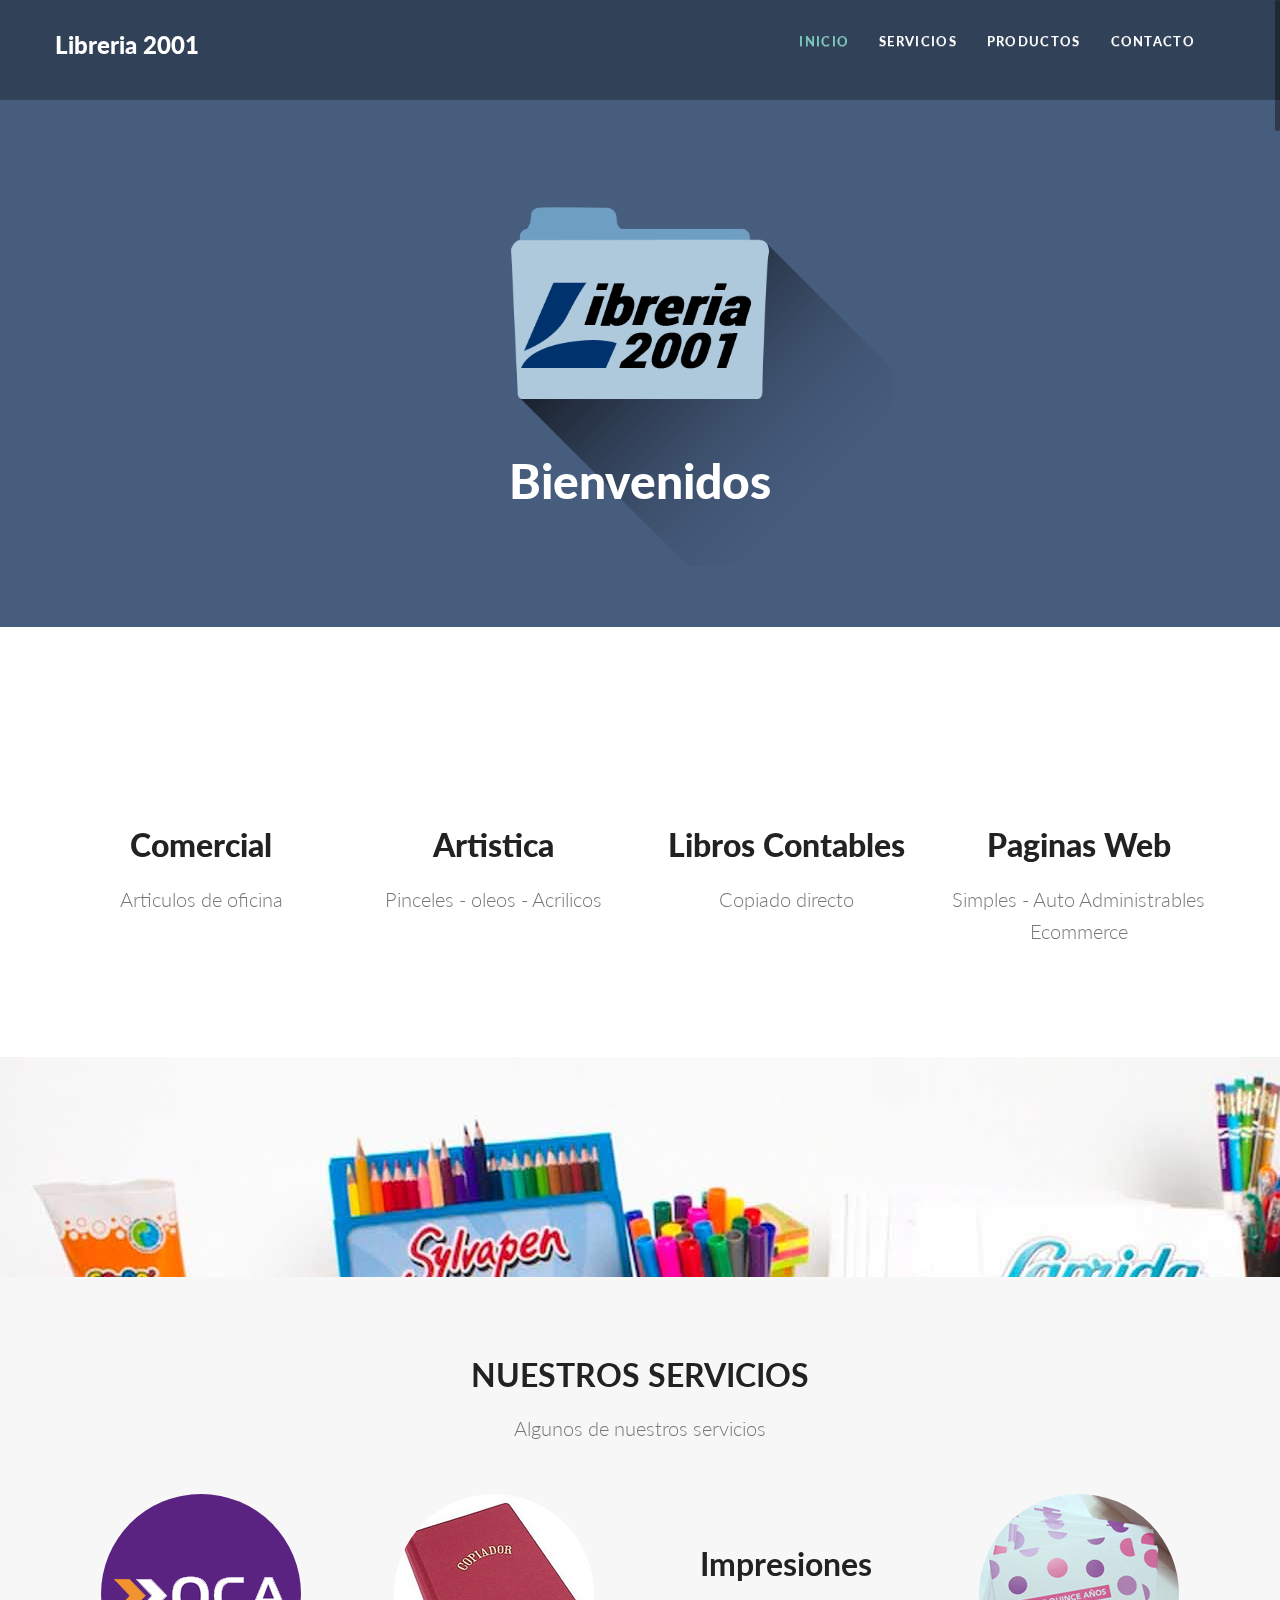
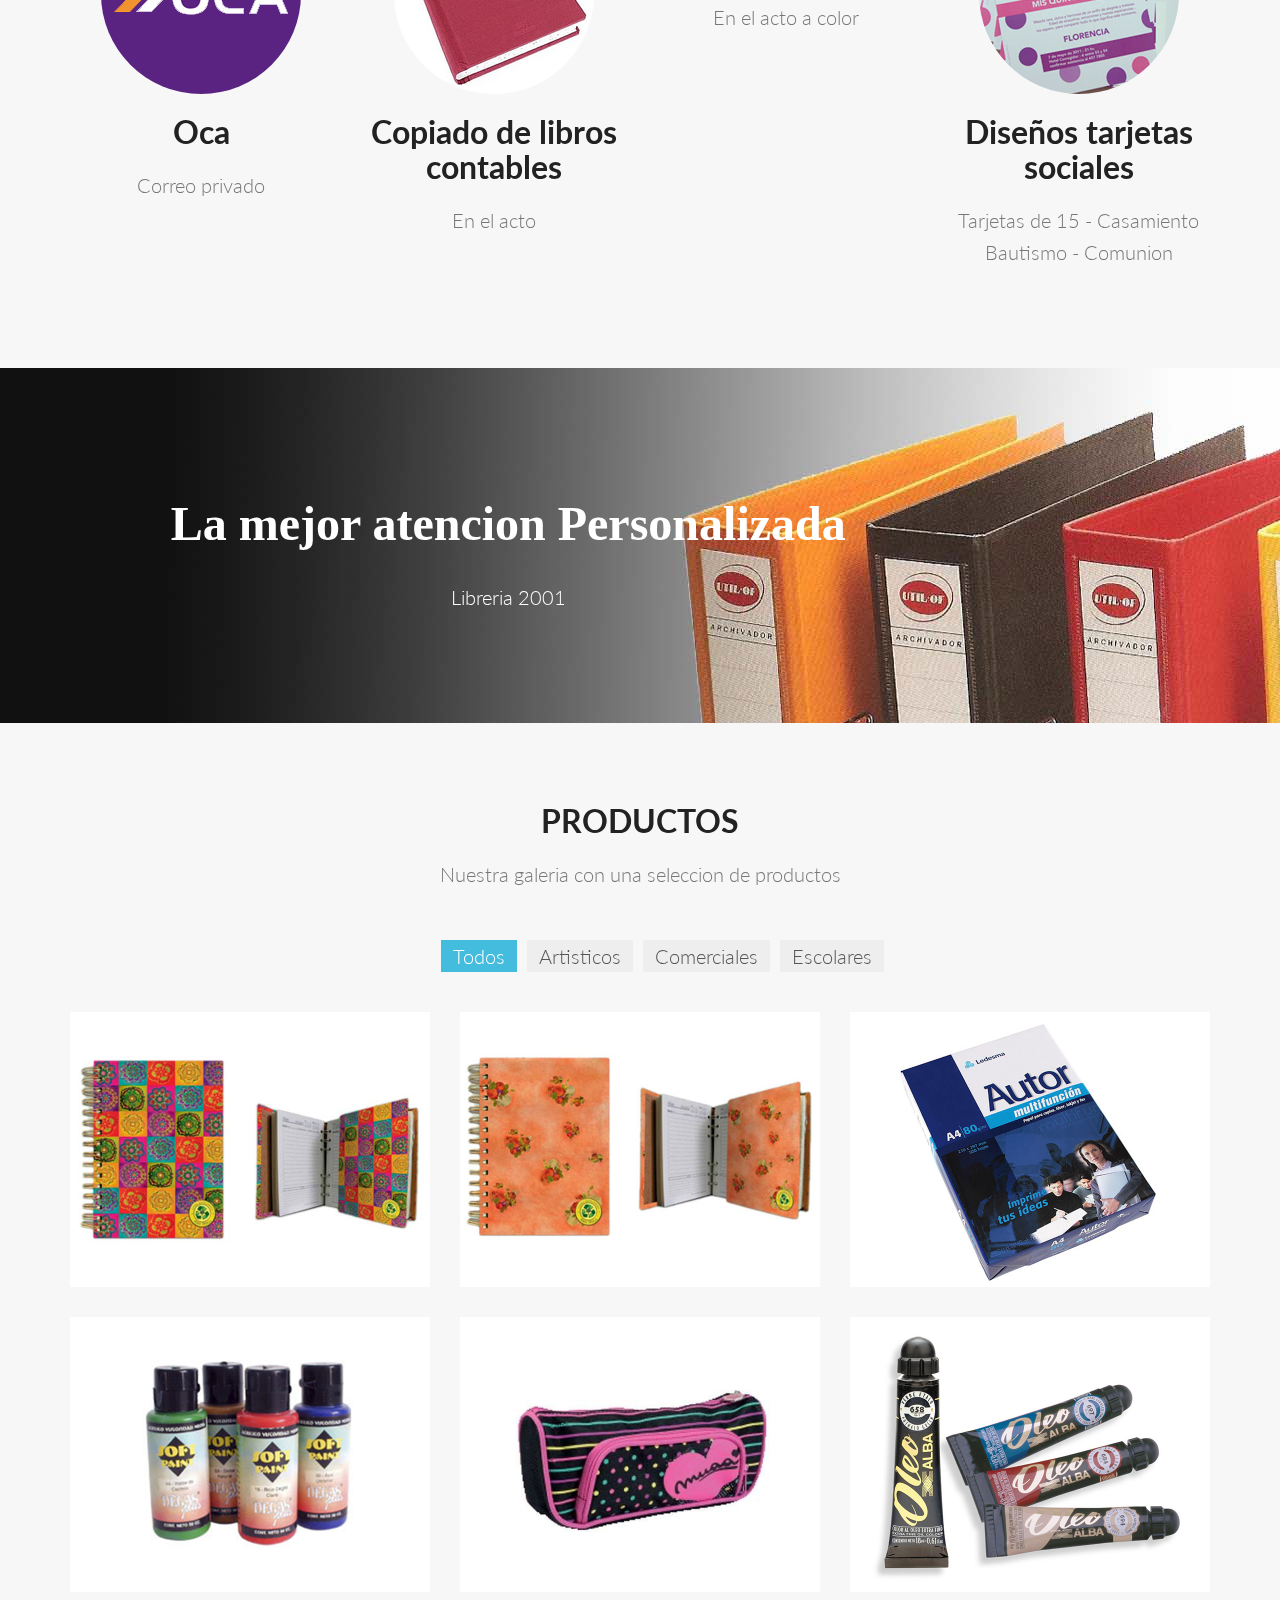
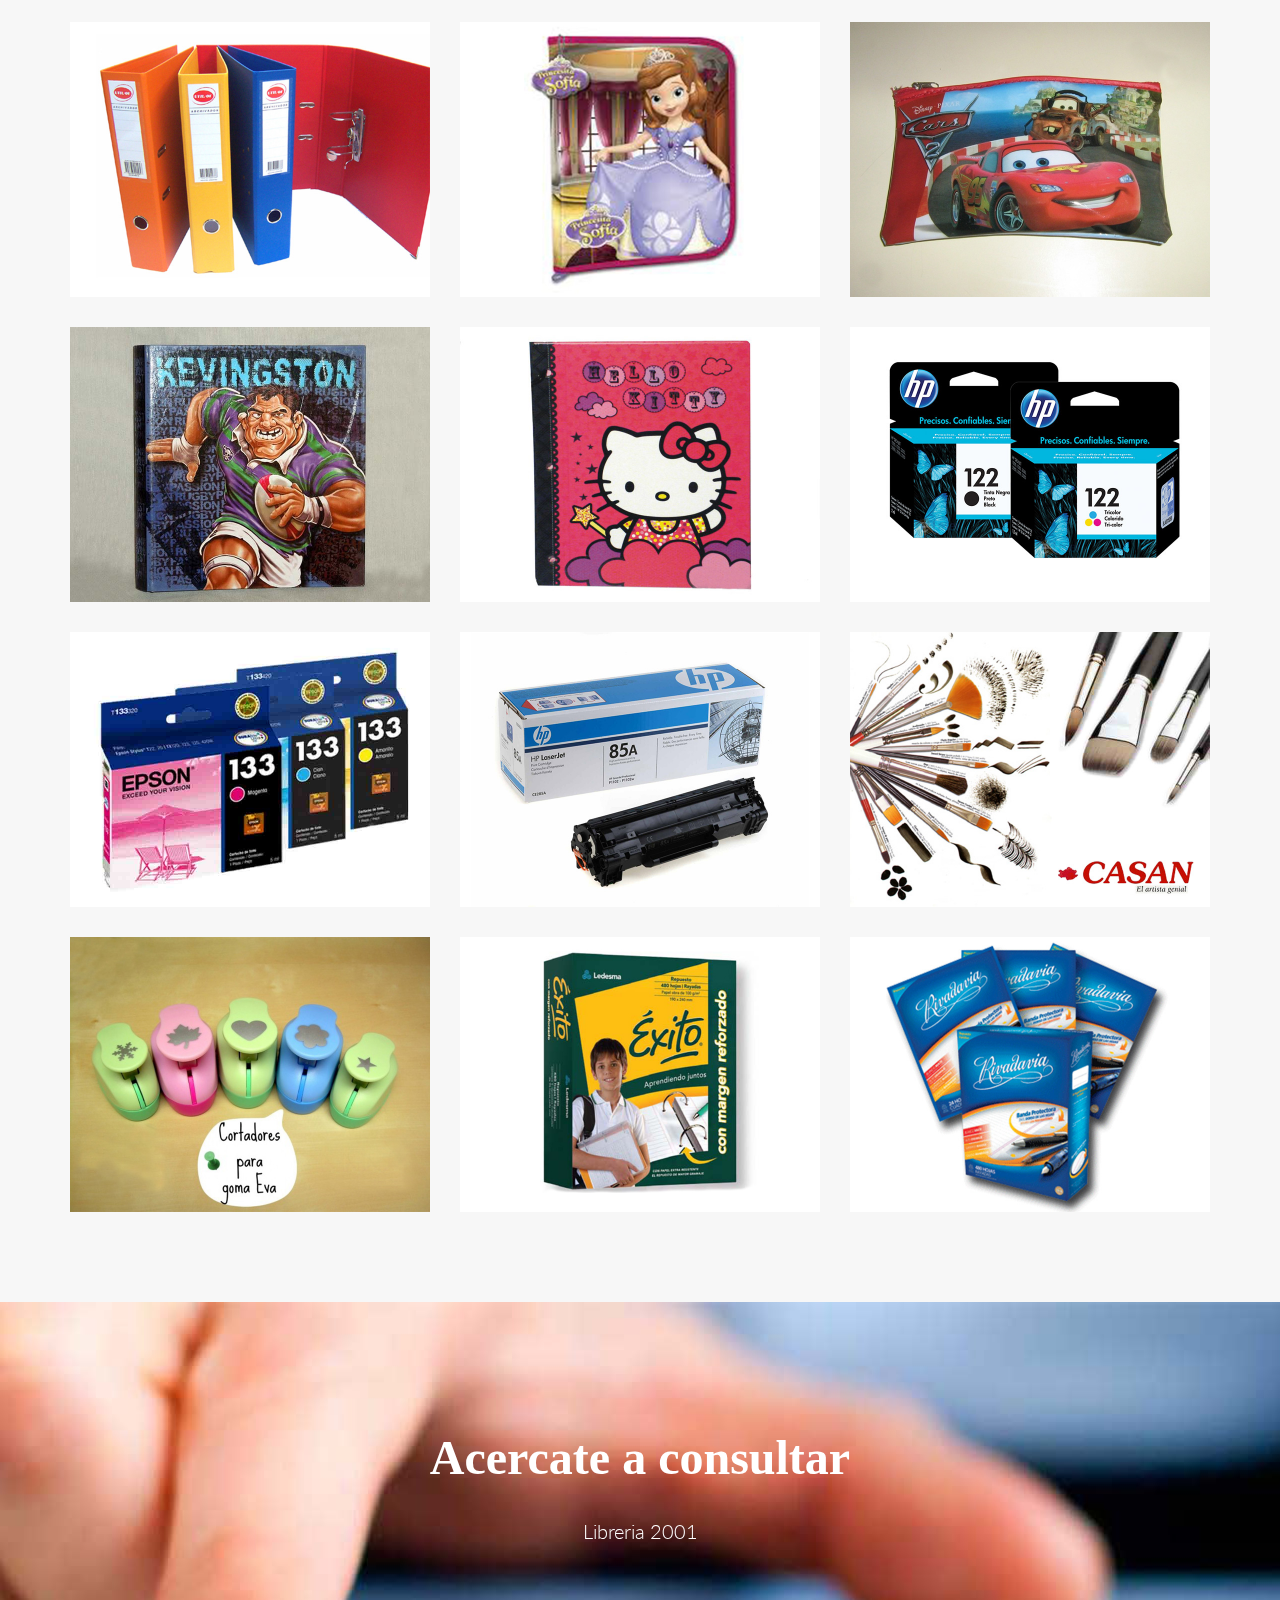
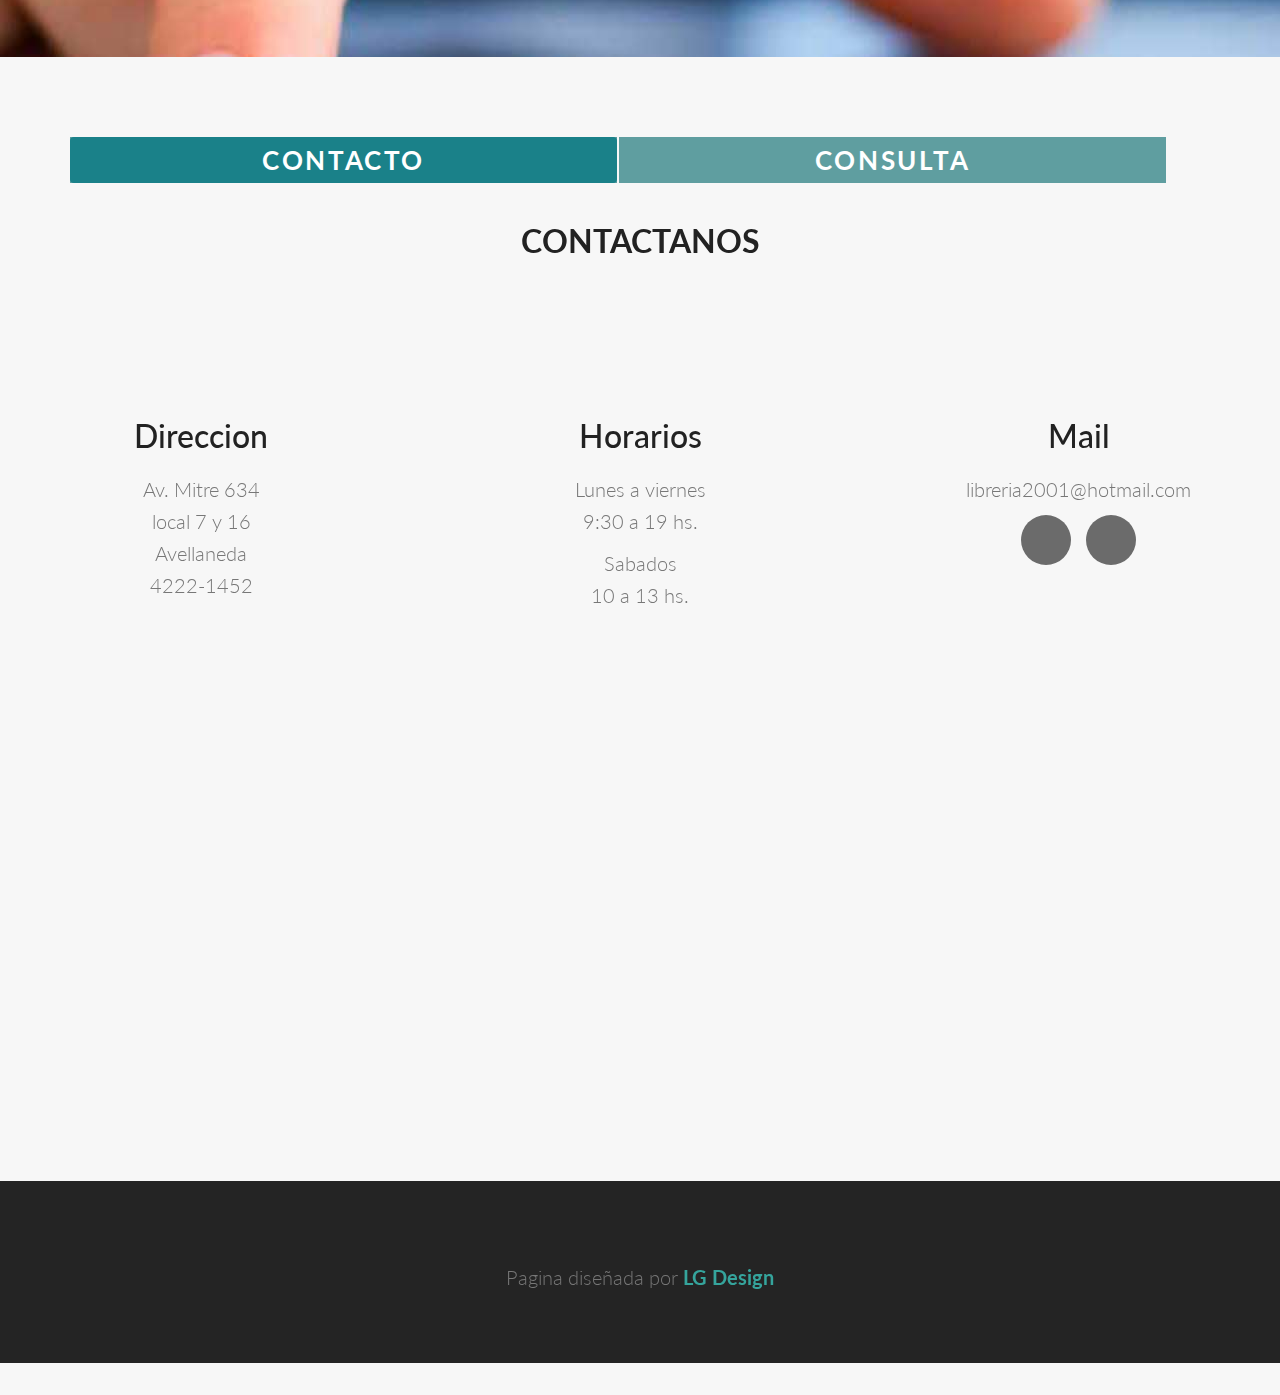
==== commit 06fc4a69: "working now" ====
--- a/index.html
+++ b/index.html
@@ -2,67 +2,83 @@
 <!--[if lt IE 7]>      <html class="no-js lt-ie9 lt-ie8 lt-ie7"> <![endif]-->
 <!--[if IE 7]>         <html class="no-js lt-ie9 lt-ie8"> <![endif]-->
 <!--[if IE 8]>         <html class="no-js lt-ie9"> <![endif]-->
-<!--[if gt IE 8]><!--> <html class="no-js"> <!--<![endif]-->
-    <head>
-		<!-- BASICS -->
-        <meta charset="utf-8">
-		<meta http-equiv="X-UA-Compatible" content="IE=edge,chrome=1">
-        <title>Libreria 2001</title>
-        <meta name="description" content="">
-		<meta name="viewport" content="width=device-width, initial-scale=1.0">
-		<link rel="stylesheet" type="text/css" href="css/isotope.css" media="screen" />	
-		<link rel="stylesheet" href="js/fancybox/jquery.fancybox.css" type="text/css" media="screen" />
-		<link rel="stylesheet" href="css/bootstrap.css">
-		<link rel="stylesheet" href="css/bootstrap-theme.css">
-        <link rel="stylesheet" href="css/style.css">
-		<!-- skin -->
-		<link rel="stylesheet" href="skin/default.css">
-    </head>
-	 
-    <body>
-		<section id="header" class="appear"></section>
-		<div class="navbar navbar-fixed-top" role="navigation" data-0="line-height:100px; height:100px; background-color:rgba(0,0,0,0.3);" data-300="line-height:60px; height:60px; background-color:rgba(0,0,0,1);">
-			 <div class="container">
-				<div class="navbar-header">
-					<button type="button" class="navbar-toggle" data-toggle="collapse" data-target=".navbar-collapse">
-						<span class="fa fa-bars color-white"></span>
-					</button>
-					<h1>
+<!--[if gt IE 8]><!-->
+<html class="no-js">
+<!--<![endif]-->
+
+<head>
+	<!-- BASICS -->
+	<meta charset="utf-8">
+	<meta http-equiv="X-UA-Compatible" content="IE=edge,chrome=1">
+	<title>Libreria 2001</title>
+	<meta name="description" content="">
+	<meta name="viewport" content="width=device-width, initial-scale=1.0">
+	<link rel="stylesheet" type="text/css" href="css/isotope.css" media="screen">
+	<link rel="stylesheet" href="js/fancybox/jquery.fancybox.css" type="text/css" media="screen">
+	<!-- <link rel="icon" href="img/Libreria 2001/favicon.png"> -->
+	<link rel="stylesheet" href="css/bootstrap.css">
+	<link rel="stylesheet" href="css/bootstrap-theme.css">
+	<link rel="stylesheet" href="css/style.css">
+	
+	<!-- skin -->
+	<link rel="stylesheet" href="skin/default.css">
+</head>
+
+<body>
+	<section id="header" class="appear"></section>
+	<div class="navbar navbar-fixed-top" role="navigation" data-0="line-height:100px; height:100px; background-color:rgba(0,0,0,0.3);"
+	    data-300="line-height:60px; height:60px; background-color:rgba(0,0,0,1);">
+		<div class="container">
+			<div class="navbar-header">
+				<button type="button" class="navbar-toggle" data-toggle="collapse" data-target=".navbar-collapse">
+					<span class="fa fa-bars color-white"></span>
+				</button>
+				<h1>
 					<a class="navbar-brand" href="#header" data-0="line-height:90px;" data-300="line-height:50px;">Libreria 2001
-					</a></h1>
-				</div>
-				<div class="navbar-collapse collapse">
-					<ul class="nav navbar-nav" data-0="margin-top:20px;" data-300="margin-top:5px;">
-						<li class="active"><a href="#header">Inicio</a></li>
-						<li><a href="#section-about">Servicios</a></li>
-						<li><a href="#section-works">Productos</a></li>
-						<li><a href="#section-contact">Contacto</a></li>
-					</ul>
-				</div><!--/.navbar-collapse -->
-			</div>
-		</div>
-
-		<section class="featured">
-			<div class="container">
-				<div class="row mar-bot40">
-					<div class="col-md-6 col-md-offset-3">
-						<div class="align-center">
-							<div>
-								<img id="logoindex" src="img\Libreria 2001/LogoLibreriaBlueFlat.png">
-							</div>
-							<h2 class="slogan">Bienvenidos</h2>
-						</div>
-					</div>
-				</div>
-			</div>
-		</section>
-		
-		<!-- services -->
-		<section id="section-main" class="section pad-bot30 bg-white">
-		<div class="container"> 
-		
+					</a>
+				</h1>
+			</div>
+			<div class="navbar-collapse collapse">
+				<ul class="nav navbar-nav" data-0="margin-top:20px;" data-300="margin-top:5px;">
+					<li class="active">
+						<a href="#header">Inicio</a>
+					</li>
+					<li>
+<a href="#Section-about">Servicios</a>
+					</li>
+					<li>
+						<a href="#section-works">Productos</a>
+					</li>
+					<li>
+						<a href="#section-contact">Contacto</a>
+					</li>
+				</ul>
+			</div>
+			<!--/.navbar-collapse -->
+		</div>
+	</div>
+
+	<section class="featured">
+		<div class="container">
 			<div class="row mar-bot40">
-				<div class="col-lg-4" >
+				<div class="col-md-6 col-md-offset-3">
+					<div class="align-center">
+						<div>
+							<img id="logoindex" src="img\Libreria 2001/LogoLibreriaBlueFlat.png">
+						</div>
+						<h2 class="slogan">Bienvenidos</h2>
+					</div>
+				</div>
+			</div>
+		</div>
+	</section>
+
+	<!-- services -->
+	<section id="section-main" class="section pad-bot30 bg-white">
+		<div class="container">
+
+			<div class="row mar-bot40">
+				<div class="col-lg-3">
 					<div class="align-center">
 						<i class="fa fa-briefcase fa-5x mar-bot20"></i>
 						<h4 class="text-bold">Comercial</h4>
@@ -70,8 +86,8 @@
 						</p>
 					</div>
 				</div>
-					
-				<div class="col-lg-4" >
+
+				<div class="col-lg-3">
 					<div class="align-center">
 						<i class="fa fa-pencil fa-5x mar-bot20"></i>
 						<h4 class="text-bold">Artistica</h4>
@@ -79,8 +95,8 @@
 						</p>
 					</div>
 				</div>
-			
-				<div class="col-lg-4" >
+
+				<div class="col-lg-3">
 					<div class="align-center">
 						<i class="fa fa-book fa-5x mar-bot20"></i>
 						<h4 class="text-bold">Libros Contables</h4>
@@ -88,525 +104,658 @@
 						</p>
 					</div>
 				</div>
-			
-			</div>	
-
-		</div>
-		</section>
-			
-		<!-- spacer section:testimonial -->
-		<section id="testimonials" class="section" data-stellar-background-ratio="0.5">
+				<div class="col-lg-3">
+					<div class="align-center">
+						<i class="fa fa-desktop fa-5x mar-bot20"></i>
+						<h4 class="text-bold">Paginas Web</h4>
+						<p>Simples - Auto Administrables</br>Ecommerce
+						</p>
+					</div>
+				</div>
+
+			</div>
+
+		</div>
+	</section>
+
+	<!-- spacer section:testimonial -->
+	<section id="testimonials" class="section" data-stellar-background-ratio="0.5">
 		<div class="container">
-			<div class="row">				
-					<div class="col-lg-12">
-							<div class="align-center">
-										<div class="testimonial pad-top40 pad-bot40 clearfix">
-										</div>
-
-								</div>
+			<div class="row">
+				<div class="col-lg-12">
+					<div class="align-center">
+						<div class="testimonial pad-top40 pad-bot40 clearfix">
+						</div>
+
+					</div>
+				</div>
+			</div>
+
+		</div>
+		</div>
+	</section>
+
+	<!-- about -->
+	<section id="Section-about" class="section appear clearfix">
+		<div class="container">
+			<div class="row mar-bot40">
+				<div class="col-md-offset-3 col-md-6">
+					<div class="section-header">
+						<h2 class="section-heading animated" data-animation="bounceInUp">Nuestros Servicios</h2>
+						<p>Algunos de nuestros servicios</p>
+					</div>
+				</div>
+			</div>
+
+			<div class="row align-center mar-bot40">
+				<div class="col-md-3">
+					<div class="team-member">
+						<figure class="member-photo">
+							<img src="img/service/oca.jpg" alt="" />
+						</figure>
+						<div class="team-detail">
+							<h4>Oca</h4>
+							<span>Correo privado</span>
+						</div>
+					</div>
+				</div>
+				<div class="col-md-3">
+					<div class="team-member">
+						<figure class="member-photo">
+							<img src="img/service/contable.jpg" alt="" />
+						</figure>
+						<div class="team-detail">
+							<h4>Copiado de libros contables</h4>
+							<span>En el acto</span>
+						</div>
+					</div>
+				</div>
+				<div class="col-md-3">
+					<div class="team-member">
+						<figure class="member-photo">
+							<img src="img/service/impresiones.jpg" alt="" />
+						</figure>
+						<div class="team-detail">
+							<h4>Impresiones</h4>
+							<span>En el acto a color</span>
+						</div>
+					</div>
+				</div>
+				<div class="col-md-3">
+					<div class="team-member">
+						<figure class="member-photo">
+							<img src="img/service/disenios.jpg" alt="" />
+						</figure>
+						<div class="team-detail">
+							<h4>Diseños tarjetas sociales</h4>
+							<span>Tarjetas de 15 - Casamiento Bautismo - Comunion</span>
+						</div>
+					</div>
+				</div>
+			</div>
+		</div>
+	</section>
+	<!-- /about -->
+
+	<!-- spacer section:stats -->
+	<section id="parallax1" class="section pad-top40 pad-bot40" data-stellar-background-ratio="0.5">
+		<div class="container" style="margin-left: -6%;">
+			<div class="align-center pad-top40 pad-bot40">
+				<blockquote class="bigquote color-white">La mejor atencion Personalizada</blockquote>
+				<p class="color-white">Libreria 2001</p>
+			</div>
+		</div>
+	</section>
+
+	<!-- section works -->
+	<section id="section-works" class="section appear clearfix">
+		<div class="container">
+
+			<div class="row mar-bot40">
+				<div class="col-md-offset-3 col-md-6">
+					<div class="section-header">
+						<h2 class="section-heading animated" data-animation="bounceInUp">Productos</h2>
+						<p>Nuestra galeria con una seleccion de productos</p>
+					</div>
+				</div>
+			</div>
+
+			<div class="row">
+				<nav id="filter" class="col-md-12 text-center">
+					<ul>
+						<li>
+							<a href="#" class="current btn-theme btn-small" data-filter="*">Todos</a>
+						</li>
+						<li>
+							<a href="#" class="btn-theme btn-small" data-filter=".artistica">Artisticos</a>
+						</li>
+						<li>
+							<a href="#" class="btn-theme btn-small" data-filter=".comercial">Comerciales</a>
+						</li>
+						<li>
+							<a href="#" class="btn-theme btn-small" data-filter=".escolar">Escolares</a>
+						</li>
+					</ul>
+				</nav>
+				<div class="col-md-12">
+					<div class="row">
+						<div class="portfolio-items isotopeWrapper clearfix" id="3">
+
+							<article class="col-md-4 isotopeItem comercial">
+								<div class="portfolio-item">
+									<img src="img/portfolio/agendarec.jpg" alt="" />
+									<div class="portfolio-desc align-center">
+										<div class="folio-info">
+											<h5>
+												<a href="#">Agenda</a>
+											</h5>
+											<a href="img/portfolio/agendarec.jpg" class="fancybox">
+												<i class="fa fa-plus fa-2x"></i>
+											</a>
+										</div>
+									</div>
+								</div>
+							</article>
+
+							<article class="col-md-4 isotopeItem comercial">
+								<div class="portfolio-item">
+									<img src="img/portfolio/agendarec2.jpg" alt="" />
+									<div class="portfolio-desc align-center">
+										<div class="folio-info">
+											<h5>
+												<a href="#">Agenda</a>
+											</h5>
+											<a href="img/portfolio/agendarec2.jpg" class="fancybox">
+												<i class="fa fa-plus fa-2x"></i>
+											</a>
+										</div>
+									</div>
+								</div>
+							</article>
+
+
+							<article class="col-md-4 isotopeItem comercial">
+								<div class="portfolio-item">
+									<img src="img/portfolio/ResmaAutor.jpg" alt="" />
+									<div class="portfolio-desc align-center">
+										<div class="folio-info">
+											<h5>
+												<a href="#">Resma Autor</a>
+											</h5>
+											<a href="img/portfolio/ResmaAutor.jpg" class="fancybox">
+												<i class="fa fa-plus fa-2x"></i>
+											</a>
+										</div>
+									</div>
+								</div>
+							</article>
+
+							<article class="col-md-4 isotopeItem artistica">
+								<div class="portfolio-item">
+									<img src="img/portfolio/acrilicos.jpg" alt="" />
+									<div class="portfolio-desc align-center">
+										<div class="folio-info">
+											<h5>
+												<a href="#">Acrilicos</a>
+											</h5>
+											<a href="img/portfolio/acrilicos.jpg" class="fancybox">
+												<i class="fa fa-plus fa-2x"></i>
+											</a>
+										</div>
+									</div>
+								</div>
+							</article>
+
+							<article class="col-md-4 isotopeItem escolar">
+								<div class="portfolio-item">
+									<img src="img/portfolio/Cartuchera.jpg" alt="" />
+									<div class="portfolio-desc align-center">
+										<div class="folio-info">
+											<h5>
+												<a href="#">Cartuchera</a>
+											</h5>
+											<a href="img/portfolio/Cartuchera.jpg" class="fancybox">
+												<i class="fa fa-plus fa-2x"></i>
+											</a>
+										</div>
+									</div>
+								</div>
+							</article>
+
+							<article class="col-md-4 isotopeItem artistica">
+								<div class="portfolio-item">
+									<img src="img/portfolio/albaoleo.jpg" alt="" />
+									<div class="portfolio-desc align-center">
+										<div class="folio-info">
+											<h5>
+												<a href="#">oleos</a>
+											</h5>
+											<a href="img/portfolio/albaoleo.jpg" class="fancybox">
+												<i class="fa fa-plus fa-2x"></i>
+											</a>
+										</div>
+									</div>
+								</div>
+							</article>
+
+							<article class="col-md-4 isotopeItem comercial">
+								<div class="portfolio-item">
+									<img src="img/portfolio/biblioratosutil.jpg" alt="" />
+									<div class="portfolio-desc align-center">
+										<div class="folio-info">
+											<h5>
+												<a href="#">biblioratos</a>
+											</h5>
+											<a href="img/portfolio/biblioratosutil.jpg" class="fancybox">
+												<i class="fa fa-plus fa-2x"></i>
+											</a>
+										</div>
+									</div>
+								</div>
+							</article>
+
+							<article class="col-md-4 isotopeItem escolar">
+								<div class="portfolio-item">
+									<img src="img/portfolio/canoplasofia.jpg" alt="" />
+									<div class="portfolio-desc align-center">
+										<div class="folio-info">
+											<h5>
+												<a href="#">Cartucheras</a>
+											</h5>
+											<a href="img/portfolio/canoplasofia.jpg" class="fancybox">
+												<i class="fa fa-plus fa-2x"></i>
+											</a>
+										</div>
+									</div>
+								</div>
+							</article>
+
+							<article class="col-md-4 isotopeItem escolar">
+								<div class="portfolio-item">
+									<img src="img/portfolio/carcanopla.jpg" alt="" />
+									<div class="portfolio-desc align-center">
+										<div class="folio-info">
+											<h5>
+												<a href="#">Cartucheras</a>
+											</h5>
+											<a href="img/portfolio/carcanopla.jpg" class="fancybox">
+												<i class="fa fa-plus fa-2x"></i>
+											</a>
+										</div>
+									</div>
+								</div>
+							</article>
+
+							<article class="col-md-4 isotopeItem escolar">
+								<div class="portfolio-item">
+									<img src="img/portfolio/carpetaKevin.jpg" alt="" />
+									<div class="portfolio-desc align-center">
+										<div class="folio-info">
+											<h5>
+												<a href="#">Carpetas</a>
+											</h5>
+											<a href="img/portfolio/carpetaKevin.jpg" class="fancybox">
+												<i class="fa fa-plus fa-2x"></i>
+											</a>
+										</div>
+									</div>
+								</div>
+							</article>
+
+							<article class="col-md-4 isotopeItem escolar">
+								<div class="portfolio-item">
+									<img src="img/portfolio/carpetaKitti.jpg" alt="" />
+									<div class="portfolio-desc align-center">
+										<div class="folio-info">
+											<h5>
+												<a href="#">Carpetas</a>
+											</h5>
+											<a href="img/portfolio/carpetaKitti.jpg" class="fancybox">
+												<i class="fa fa-plus fa-2x"></i>
+											</a>
+										</div>
+									</div>
+								</div>
+							</article>
+
+							<article class="col-md-4 isotopeItem comercial">
+								<div class="portfolio-item">
+									<img src="img/portfolio/CartuchosHP.jpg" alt="" />
+									<div class="portfolio-desc align-center">
+										<div class="folio-info">
+											<h5>
+												<a href="#">Cartuchos</a>
+											</h5>
+											<a href="img/portfolio/CartuchosHP.jpg" class="fancybox">
+												<i class="fa fa-plus fa-2x"></i>
+											</a>
+										</div>
+									</div>
+								</div>
+							</article>
+
+							<article class="col-md-4 isotopeItem comercial">
+								<div class="portfolio-item">
+									<img src="img/portfolio/epsoncartuchos.jpg" alt="" />
+									<div class="portfolio-desc align-center">
+										<div class="folio-info">
+											<h5>
+												<a href="#">Cartuchos</a>
+											</h5>
+											<a href="img/portfolio/epsoncartuchos.jpg" class="fancybox">
+												<i class="fa fa-plus fa-2x"></i>
+											</a>
+										</div>
+									</div>
+								</div>
+							</article>
+
+							<article class="col-md-4 isotopeItem comercial">
+								<div class="portfolio-item">
+									<img src="img/portfolio/tonerhp.jpg" alt="" />
+									<div class="portfolio-desc align-center">
+										<div class="folio-info">
+											<h5>
+												<a href="#">Toner</a>
+											</h5>
+											<a href="img/portfolio/tonerhp.jpg" class="fancybox">
+												<i class="fa fa-plus fa-2x"></i>
+											</a>
+										</div>
+									</div>
+								</div>
+							</article>
+
+							<article class="col-md-4 isotopeItem artistica">
+								<div class="portfolio-item">
+									<img src="img/portfolio/Casanartistica.jpg" alt="" />
+									<div class="portfolio-desc align-center">
+										<div class="folio-info">
+											<h5>
+												<a href="#">Pinceles</a>
+											</h5>
+											<a href="img/portfolio/Casanartistica.jpg" class="fancybox">
+												<i class="fa fa-plus fa-2x"></i>
+											</a>
+										</div>
+									</div>
+								</div>
+							</article>
+
+							<article class="col-md-4 isotopeItem artistica">
+								<div class="portfolio-item">
+									<img src="img/portfolio/cortadoresgomaeva.jpg" alt="" />
+									<div class="portfolio-desc align-center">
+										<div class="folio-info">
+											<h5>
+												<a href="#">Troqueladores</a>
+											</h5>
+											<a href="img/portfolio/cortadoresgomaeva.jpg" class="fancybox">
+												<i class="fa fa-plus fa-2x"></i>
+											</a>
+										</div>
+									</div>
+								</div>
+							</article>
+
+							<article class="col-md-4 isotopeItem escolar">
+								<div class="portfolio-item">
+									<img src="img/portfolio/exitorepuesto.jpg" alt="" />
+									<div class="portfolio-desc align-center">
+										<div class="folio-info">
+											<h5>
+												<a href="#">Hojas</a>
+											</h5>
+											<a href="img/portfolio/exitorepuesto.jpg" class="fancybox">
+												<i class="fa fa-plus fa-2x"></i>
+											</a>
+										</div>
+									</div>
+								</div>
+							</article>
+
+							<article class="col-md-4 isotopeItem escolar">
+								<div class="portfolio-item">
+									<img src="img/portfolio/rivadavia.jpg" alt="" />
+									<div class="portfolio-desc align-center">
+										<div class="folio-info">
+											<h5>
+												<a href="#">Respuestos</a>
+											</h5>
+											<a href="img/portfolio/rivadavia.jpg" class="fancybox">
+												<i class="fa fa-plus fa-2x"></i>
+											</a>
+										</div>
+									</div>
+								</div>
+							</article>
+						</div>
+					</div>
+				</div>
+			</div>
+
+		</div>
+	</section>
+	<section id="parallax2" class="section parallax" data-stellar-background-ratio="0.5">
+		<div class="align-center pad-top40 pad-bot40">
+			<blockquote class="bigquote color-white">Acercate a consultar</blockquote>
+			<p class="color-white">Libreria 2001</p>
+		</div>
+	</section>
+
+	<!-- contact -->
+	<section id="section-contact" class="section appear clearfix">
+		<div class="container">
+			<ul class="nav nav-pills " id="contactonav">
+				<li class="active" id="contactopill">
+					<a href="#ubicacion" aria-controls="contacto" role="pill" data-toggle="pill">Contacto</a>
+				</li>
+				<li>
+					<a href="#contacto" aria-controls="contacto" role="pill" data-toggle="pill">Consulta</a>
+				</li>
+			</ul>
+			<div class="tab-content">
+				<div role="pillpanel" class="tab-pane fade in active" id="ubicacion">
+					<div class="row mar-top40">
+						<div class="col-lg-12">
+							<div class="section-header">
+								<h2 class="section-heading animated pad-bot40" data-animation="bounceInUp">Contactanos</h2>
 							</div>
-					</div>
-				
-			</div>	
-		</div>	
-		</section>
-			
-		<!-- about -->
-		<section id="section-about" class="section appear clearfix">
-		<div class="container">
-				<div class="row mar-bot40">
-					<div class="col-md-offset-3 col-md-6">
-						<div class="section-header">
-							<h2 class="section-heading animated" data-animation="bounceInUp">Nuestros Servicios</h2>
-							<p>Algunos de nuestros servicios</p>
-						</div>
-					</div>
-				</div>
-
-					<div class="row align-center mar-bot40">
-						<div class="col-md-3">
-							<div class="team-member">
-								<figure class="member-photo"><img src="img/service/oca.jpg" alt="" /></figure>
-								<div class="team-detail">
-									<h4>Oca</h4>
-									<span>Correo privado</span>
+							<div class="row">
+								<div class="col-lg-3">
+									<div class="align-center">
+										<i class="fa fa-map-marker fa-4x mar-bot20"></i>
+										<h2 class="section-heading animated" data-animation="bounceInUp">Direccion</h2>
+										<p>Av. Mitre 634</br> local 7 y 16</br>Avellaneda</br>4222-1452</p>
+									</div>
+								</div>
+								<div class="col-lg-6">
+									<div class="align-center">
+										<i class="fa fa-clock-o fa-4x mar-bot20"></i>
+										<h2 class="section-heading animated" data-animation="bounceInUp">Horarios</h2>
+										<div class="row">
+											<p>Lunes a viernes</br> 9:30 a 19 hs.</p>
+											<p>Sabados</br> 10 a 13 hs.</p>
+										</div>
+									</div>
+								</div>
+								<div class="col-lg-3">
+									<div class="align-center">
+										<i class="fa fa-envelope fa-4x mar-bot20"></i>
+										<h2 class="section-heading animated" data-animation="bounceInUp">Mail</h2>
+										<p>libreria2001@hotmail.com</p>
+										<div class="col-sm-12 align-center">
+											<ul class="social-network social-circle">
+												<li>
+													<a href="https://www.facebook.com/pages/Libreria-2001/152006401586229?fref=ts" target="_blank" class="icoFacebook"
+													    title="Facebook">
+														<i class="fa fa-facebook"></i>
+													</a>
+												</li>
+												<li>
+													<a href="https://plus.google.com/+Librer%C3%ADa2001comercialAvellaneda/about" target="_blank" class="icoGoogle"
+													    title="Google +">
+														<i class="fa fa-google-plus"></i>
+													</a>
+												</li>
+											</ul>
+										</div>
+									</div>
 								</div>
 							</div>
 						</div>
-						<div class="col-md-3">
-							<div class="team-member">
-								<figure class="member-photo"><img src="img/service/contable.jpg" alt="" /></figure>
-								<div class="team-detail">
-									<h4>Copiado de libros contables</h4>
-									<span>En el acto</span>
-								</div>
-							</div>
-						</div>
-						<div class="col-md-3">
-							<div class="team-member">
-								<figure class="member-photo"><img src="img/service/impresiones.jpg" alt="" /></figure>
-								<div class="team-detail">
-									<h4>Impresiones</h4>
-									<span>En el acto a color</span>
-								</div>
-							</div>
-						</div>
-						<div class="col-md-3">
-							<div class="team-member">
-								<figure class="member-photo"><img src="img/service/disenios.jpg" alt="" /></figure>
-								<div class="team-detail">
-									<h4>Diseños tarjetas sociales</h4>
-									<span>Tarjetas de 15 - Casamiento Bautismo - Comunion</span>
-								</div>
-							</div>
-						</div>
-					</div>
-		</div>
-		</section>
-		<!-- /about -->
-		
-		<!-- spacer section:stats -->
-		<section id="parallax1" class="section pad-top40 pad-bot40" data-stellar-background-ratio="0.5">
-			<div class="container" style="margin-left: -6%;">
-            <div class="align-center pad-top40 pad-bot40">
-                <blockquote class="bigquote color-white">La mejor atencion Personalizada</blockquote>
-				<p class="color-white">Libreria 2001</p>
-            </div>
-			</div>	
-		</section>
-		
-		<!-- section works -->
-		<section id="section-works" class="section appear clearfix">
-			<div class="container">
-				
-				<div class="row mar-bot40">
-					<div class="col-md-offset-3 col-md-6">
-						<div class="section-header">
-							<h2 class="section-heading animated" data-animation="bounceInUp">Productos</h2>
-							<p>Nuestra galeria con una seleccion de productos</p>
-						</div>
-					</div>
-				</div>
-					
-                        <div class="row">
-                          <nav id="filter" class="col-md-12 text-center">
-                            <ul>
-                              <li><a href="#" class="current btn-theme btn-small" data-filter="*">Todos</a></li>
-                              <li><a href="#"  class="btn-theme btn-small" data-filter=".artistica" >Artisticos</a></li>
-                              <li><a href="#"  class="btn-theme btn-small" data-filter=".comercial">Comerciales</a></li>
-                              <li ><a href="#" class="btn-theme btn-small" data-filter=".escolar">Escolares</a></li>
-                            </ul>
-                          </nav>
-                          <div class="col-md-12">
-                            <div class="row">
-                              <div class="portfolio-items isotopeWrapper clearfix" id="3">
-							  
-                                <article class="col-md-4 isotopeItem comercial">
-									<div class="portfolio-item">
-										<img src="img/portfolio/agendarec.jpg" alt="" />
-										 <div class="portfolio-desc align-center">
-											<div class="folio-info">
-												<h5><a href="#">Agenda</a></h5>
-												<a href="img/portfolio/agendarec.jpg" class="fancybox"><i class="fa fa-plus fa-2x"></i></a>
-											 </div>										   
-										 </div>
-									</div>
-                                </article>
-
-                                <article class="col-md-4 isotopeItem comercial">
-									<div class="portfolio-item">
-										<img src="img/portfolio/agendarec2.jpg" alt="" />
-										 <div class="portfolio-desc align-center">
-											<div class="folio-info">
-												<h5><a href="#">Agenda</a></h5>
-												<a href="img/portfolio/agendarec2.jpg" class="fancybox"><i class="fa fa-plus fa-2x"></i></a>
-											 </div>										   
-										 </div>
-									</div>
-                                </article>
-								
-
-                                <article class="col-md-4 isotopeItem comercial">
-									<div class="portfolio-item">
-										<img src="img/portfolio/ResmaAutor.jpg" alt="" />
-										 <div class="portfolio-desc align-center">
-											<div class="folio-info">
-												<h5><a href="#">Resma Autor</a></h5>
-												<a href="img/portfolio/ResmaAutor.jpg" class="fancybox"><i class="fa fa-plus fa-2x"></i></a>
-											 </div>										   
-										 </div>
-									</div>
-                                </article>
-
-                                <article class="col-md-4 isotopeItem artistica">
-									<div class="portfolio-item">
-										<img src="img/portfolio/acrilicos.jpg" alt="" />
-										 <div class="portfolio-desc align-center">
-											<div class="folio-info">
-												<h5><a href="#">Acrilicos</a></h5>
-												<a href="img/portfolio/acrilicos.jpg" class="fancybox"><i class="fa fa-plus fa-2x"></i></a>
-											 </div>										   
-										 </div>
-									</div>
-                                </article>
-
-                                <article class="col-md-4 isotopeItem escolar">
-									<div class="portfolio-item">
-										<img src="img/portfolio/Cartuchera.jpg" alt="" />
-										 <div class="portfolio-desc align-center">
-											<div class="folio-info">
-												<h5><a href="#">Cartuchera</a></h5>
-												<a href="img/portfolio/Cartuchera.jpg" class="fancybox"><i class="fa fa-plus fa-2x"></i></a>
-											 </div>										   
-										 </div>
-									</div>
-                                </article>
-
-                                <article class="col-md-4 isotopeItem artistica">
-									<div class="portfolio-item">
-										<img src="img/portfolio/albaoleo.jpg" alt="" />
-										 <div class="portfolio-desc align-center">
-											<div class="folio-info">
-												<h5><a href="#">oleos</a></h5>
-												<a href="img/portfolio/albaoleo.jpg" class="fancybox"><i class="fa fa-plus fa-2x"></i></a>
-											 </div>										   
-										 </div>
-									</div>
-                                </article>
-
-								<article class="col-md-4 isotopeItem comercial">
-									<div class="portfolio-item">
-										<img src="img/portfolio/biblioratosutil.jpg" alt="" />
-										 <div class="portfolio-desc align-center">
-											<div class="folio-info">
-												<h5><a href="#">biblioratos</a></h5>
-												<a href="img/portfolio/biblioratosutil.jpg" class="fancybox"><i class="fa fa-plus fa-2x"></i></a>
-											 </div>										   
-										 </div>
-									</div>
-                                </article>
-
-                                <article class="col-md-4 isotopeItem escolar">
-									<div class="portfolio-item">
-										<img src="img/portfolio/canoplasofia.jpg" alt="" />
-										 <div class="portfolio-desc align-center">
-											<div class="folio-info">
-												<h5><a href="#">Cartucheras</a></h5>
-												<a href="img/portfolio/canoplasofia.jpg" class="fancybox"><i class="fa fa-plus fa-2x"></i></a>
-											 </div>										   
-										 </div>
-									</div>
-                                </article>
-
-                                <article class="col-md-4 isotopeItem escolar">
-									<div class="portfolio-item">
-										<img src="img/portfolio/carcanopla.jpg" alt="" />
-										 <div class="portfolio-desc align-center">
-											<div class="folio-info">
-												<h5><a href="#">Cartucheras</a></h5>
-												<a href="img/portfolio/carcanopla.jpg" class="fancybox"><i class="fa fa-plus fa-2x"></i></a>
-											 </div>										   
-										 </div>
-									</div>
-                                </article>
-
-                                <article class="col-md-4 isotopeItem escolar">
-									<div class="portfolio-item">
-										<img src="img/portfolio/carpetaKevin.jpg" alt="" />
-										 <div class="portfolio-desc align-center">
-											<div class="folio-info">
-												<h5><a href="#">Carpetas</a></h5>
-												<a href="img/portfolio/carpetaKevin.jpg" class="fancybox"><i class="fa fa-plus fa-2x"></i></a>
-											 </div>										   
-										 </div>
-									</div>
-                                </article>
-
-                                <article class="col-md-4 isotopeItem escolar">
-									<div class="portfolio-item">
-										<img src="img/portfolio/carpetaKitti.jpg" alt="" />
-										 <div class="portfolio-desc align-center">
-											<div class="folio-info">
-												<h5><a href="#">Carpetas</a></h5>
-												<a href="img/portfolio/carpetaKitti.jpg" class="fancybox"><i class="fa fa-plus fa-2x"></i></a>
-											 </div>										   
-										 </div>
-									</div>
-                                </article>
-
-                                <article class="col-md-4 isotopeItem comercial">
-									<div class="portfolio-item">
-										<img src="img/portfolio/CartuchosHP.jpg" alt="" />
-										 <div class="portfolio-desc align-center">
-											<div class="folio-info">
-												<h5><a href="#">Cartuchos</a></h5>
-												<a href="img/portfolio/CartuchosHP.jpg" class="fancybox"><i class="fa fa-plus fa-2x"></i></a>
-											 </div>										   
-										 </div>
-									</div>
-                                </article>
-
-                                <article class="col-md-4 isotopeItem comercial">
-									<div class="portfolio-item">
-										<img src="img/portfolio/epsoncartuchos.jpg" alt="" />
-										 <div class="portfolio-desc align-center">
-											<div class="folio-info">
-												<h5><a href="#">Cartuchos</a></h5>
-												<a href="img/portfolio/epsoncartuchos.jpg" class="fancybox"><i class="fa fa-plus fa-2x"></i></a>
-											 </div>										   
-										 </div>
-									</div>
-                                </article>
-
-                                <article class="col-md-4 isotopeItem comercial">
-									<div class="portfolio-item">
-										<img src="img/portfolio/tonerhp.jpg" alt="" />
-										 <div class="portfolio-desc align-center">
-											<div class="folio-info">
-												<h5><a href="#">Toner</a></h5>
-												<a href="img/portfolio/tonerhp.jpg" class="fancybox"><i class="fa fa-plus fa-2x"></i></a>
-											 </div>										   
-										 </div>
-									</div>
-                                </article>
-
-                                <article class="col-md-4 isotopeItem artistica">
-									<div class="portfolio-item">
-										<img src="img/portfolio/Casanartistica.jpg" alt="" />
-										 <div class="portfolio-desc align-center">
-											<div class="folio-info">
-												<h5><a href="#">Pinceles</a></h5>
-												<a href="img/portfolio/Casanartistica.jpg" class="fancybox"><i class="fa fa-plus fa-2x"></i></a>
-											 </div>										   
-										 </div>
-									</div>
-                                </article>
-
-                                <article class="col-md-4 isotopeItem artistica">
-									<div class="portfolio-item">
-										<img src="img/portfolio/cortadoresgomaeva.jpg" alt="" />
-										 <div class="portfolio-desc align-center">
-											<div class="folio-info">
-												<h5><a href="#">Troqueladores</a></h5>
-												<a href="img/portfolio/cortadoresgomaeva.jpg" class="fancybox"><i class="fa fa-plus fa-2x"></i></a>
-											 </div>										   
-										 </div>
-									</div>
-                                </article>
-
-                                <article class="col-md-4 isotopeItem escolar">
-									<div class="portfolio-item">
-										<img src="img/portfolio/exitorepuesto.jpg" alt="" />
-										 <div class="portfolio-desc align-center">
-											<div class="folio-info">
-												<h5><a href="#">Hojas</a></h5>
-												<a href="img/portfolio/exitorepuesto.jpg" class="fancybox"><i class="fa fa-plus fa-2x"></i></a>
-											 </div>										   
-										 </div>
-									</div>
-                                </article>
-
-                                <article class="col-md-4 isotopeItem escolar">
-									<div class="portfolio-item">
-										<img src="img/portfolio/rivadavia.jpg" alt="" />
-										 <div class="portfolio-desc align-center">
-											<div class="folio-info">
-												<h5><a href="#">Respuestos</a></h5>
-												<a href="img/portfolio/rivadavia.jpg" class="fancybox"><i class="fa fa-plus fa-2x"></i></a>
-											 </div>										   
-										 </div>
-									</div>
-                                </article>
-                                </div>
-							</div>
-							</div>
-                        </div>
-				
-			</div>
-		</section>
-		<section id="parallax2" class="section parallax" data-stellar-background-ratio="0.5">	
-            <div class="align-center pad-top40 pad-bot40">
-                <blockquote class="bigquote color-white">Acercate a consultar</blockquote>
-				<p class="color-white">Libreria 2001</p>
-            </div>
-		</section>
-
-		<!-- contact -->
-		<section id="section-contact" class="section appear clearfix">
-			<div class="container">
-				<ul class="nav nav-pills " id="contactonav">
-					<li class="active" id="contactopill" ><a href="#ubicacion" aria-controls="contacto" role="pill" data-toggle="pill">Contacto</a></li>
-				    <li><a href="#contacto" aria-controls="contacto" role="pill" data-toggle="pill">Consulta</a></li>
-				</ul>
-				 <div class="tab-content">
-				    <div role="pillpanel" class="tab-pane fade in active" id="ubicacion">
-						<div class="row mar-top40">
-							<div class="col-lg-12">
-								<div class="section-header">
-									<h2 class="section-heading animated pad-bot40" data-animation="bounceInUp">Contactanos</h2>
-								</div>
-								<div class="row">
-									<div class="col-lg-3">
-										<div class="align-center">
-											<i class="fa fa-map-marker fa-4x mar-bot20"></i>
-											<h2 class="section-heading animated" data-animation="bounceInUp">Direccion</h2>
-											<p>Av. Mitre 634</br> local 7 y 16</br>Avellaneda</br>4222-1452</p>
-										</div>
-									</div>
-									<div class="col-lg-6">
-										<div class="align-center">
-											<i class="fa fa-clock-o fa-4x mar-bot20"></i>
-											<h2 class="section-heading animated" data-animation="bounceInUp">Horarios</h2>
-											<div class="row">
-													<p>Lunes a viernes</br> 9:30 a 19 hs.</p>
-													<p>Sabados</br> 10 a 13 hs.</p>
-											</div>
-										</div>
-									</div>
-									<div class="col-lg-3">
-										<div class="align-center">
-											<i class="fa fa-envelope fa-4x mar-bot20"></i>
-											<h2 class="section-heading animated" data-animation="bounceInUp">Mail</h2>
-											<p>libreria2001@hotmail.com</p>
-											<div class="col-sm-12 align-center">
-								                <ul class="social-network social-circle">
-									                <li><a href="https://www.facebook.com/pages/Libreria-2001/152006401586229?fref=ts" target="_blank" class="icoFacebook" title="Facebook"><i class="fa fa-facebook"></i>
-									                </a></li>
-									                <li><a href="https://plus.google.com/+Librer%C3%ADa2001comercialAvellaneda/about" target="_blank" class="icoGoogle" title="Google +"><i class="fa fa-google-plus"></i>
-									                </a></li>
-						                        </ul>				
-											</div>
-										</div>
-									</div>
-								</div>
-							</div>
-						</div>
-				    </div>
-				    <div role="tabpanel" class="tab-pane fade" id="contacto">
-				    	<div class="row mar-top40">
-							<div class="col-md-8 col-md-offset-2">
-								<div class="cform" id="contact-form">
-									<div id="sendmessage">
-										 Tu mensaje fue enviado. Gracias!
-									</div>
-									<form action="contact/contact.php" method="post" role="form" class="contactForm">
-									  <div class="form-group">
+					</div>
+				</div>
+				<div role="tabpanel" class="tab-pane fade" id="contacto">
+					<div class="row mar-top40">
+						<div class="col-md-8 col-md-offset-2">
+							<div class="cform" id="contact-form">
+								<div id="sendmessage">
+									Tu mensaje fue enviado. Gracias!
+								</div>
+								<form action="contact/contact.php" method="post" role="form" class="contactForm">
+									<div class="form-group">
 										<label for="name">Nombre</label>
-										<input type="text" name="name" class="form-control" id="name" placeholder="Tu Nombre" data-rule="maxlen:4" data-msg="Por favor, ingrese 4 caracteres como minimo" />
+										<input type="text" name="name" class="form-control" id="name" placeholder="Tu Nombre" data-rule="maxlen:4" data-msg="Por favor, ingrese 4 caracteres como minimo"
+										/>
 										<div class="validation"></div>
-									  </div>
-									  <div class="form-group">
+									</div>
+									<div class="form-group">
 										<label for="email">Email</label>
-										<input type="email" class="form-control" name="email" id="email" placeholder="Tu Email" data-rule="email" data-msg="Por favor, ingrese un email valido" />
+										<input type="email" class="form-control" name="email" id="email" placeholder="Tu Email" data-rule="email" data-msg="Por favor, ingrese un email valido"
+										/>
 										<div class="validation"></div>
-									  </div>
-									  <div class="form-group">
+									</div>
+									<div class="form-group">
 										<label for="subject">Asunto</label>
-										<input type="text" class="form-control" name="subject" id="subject" placeholder="El asunto" data-rule="maxlen:4" data-msg="Por favor, ingrese 8 caracteres como minimo." />
+										<input type="text" class="form-control" name="subject" id="subject" placeholder="El asunto" data-rule="maxlen:4" data-msg="Por favor, ingrese 8 caracteres como minimo."
+										/>
 										<div class="validation"></div>
-									  </div>
-									  <div class="form-group">
+									</div>
+									<div class="form-group">
 										<label for="message">Mensaje</label>
 										<textarea class="form-control" name="message" rows="5" data-rule="required" placeholder="Escriba su consulta" data-msg="Por favor, escriba su consulta"></textarea>
 										<div class="validation"></div>
-									  </div>
-									  
-									  <button type="submit" class="btn btn-theme pull-left">Enviar</button>
-									</form>
-								</div>
-						    </div>
-					  </div>
-				</div>
-			</div>
-		</section>
-		<!-- map -->
-		<section id="section-map" class="clearfix">
-			<div id="map"></div>
-		</section>
-		
+									</div>
+
+									<button type="submit" class="btn btn-theme pull-left">Enviar</button>
+								</form>
+							</div>
+						</div>
+					</div>
+				</div>
+			</div>
+	</section>
+	<!-- map -->
+	<section id="section-map" class="clearfix">
+		<div id="map"></div>
+	</section>
+
 	<section id="footer" class="section footer">
 		<div class="container">
 			<div class="row align-center copyright">
-					<div class="col-sm-12"><p>Pagina diseñada por <a style="font-weight: bold;" target="_blank" href="http://www.lgdesign.com.ar">LG Design</a></p></div>
-			</div>
-		</div>
-
-	</section>
-	<a href="#header" class="scrollup"><i class="fa fa-chevron-up"></i></a>	
+				<div class="col-sm-12">
+					<p>Pagina diseñada por
+						<a style="font-weight: bold;" target="_blank" href="http://www.lgdesign.com.ar">LG Design</a>
+					</p>
+				</div>
+			</div>
+		</div>
+	</section>
+	<a href="#header" class="scrollup">
+		<i class="fa fa-chevron-up"></i>
+	</a>
 
 
 	<script src="js/modernizr-2.6.2-respond-1.1.0.min.js"></script>
 	<script src="js/jquery.js"></script>
 	<script src="js/jquery.easing.1.3.js"></script>
-    <script src="js/bootstrap.min.js"></script>
-	<script src="https://maps.googleapis.com/maps/api/js?key=AIzaSyBaj014PcnWXAfstyc6ebdaYrfTahnm2pE&sensor=false"></script>
+	<script src="js/bootstrap.min.js"></script>
+	<script src="https://maps.googleapis.com/maps/api/js?key=AIzaSyBaj014PcnWXAfstyc6ebdaYrfTahnm2pE"></script>
 	<script src="js/jquery.isotope.min.js"></script>
 	<script src="js/jquery.nicescroll.min.js"></script>
 	<script src="js/fancybox/jquery.fancybox.pack.js"></script>
-	<script src="js/skrollr.min.js"></script>		
+	<script src="js/skrollr.min.js"></script>
 	<script src="js/jquery.scrollTo-1.4.3.1-min.js"></script>
 	<script src="js/jquery.localscroll-1.2.7-min.js"></script>
 	<script src="js/stellar.js"></script>
 	<script src="js/jquery.appear.js"></script>
+	<script src="js/main.js"></script>
 	<script src="js/validate.js"></script>
-   <script src="js/main.js"></script>
-   <script src="js/pill.js"></script>
-    <script>
-/*  (function(i,s,o,g,r,a,m){i['GoogleAnalyticsObject']=r;i[r]=i[r]||function(){
-  (i[r].q=i[r].q||[]).push(arguments)},i[r].l=1*new Date();a=s.createElement(o),
-  m=s.getElementsByTagName(o)[0];a.async=1;a.src=g;m.parentNode.insertBefore(a,m)
-  })(window,document,'script','//www.google-analytics.com/analytics.js','ga');
-
-  ga('create', 'UA-54839348-1', 'auto');
-  ga('send', 'pageview');*/
-
-</script>
-        <script type="text/javascript">
-            // When the window has finished loading create our google map below
-            google.maps.event.addDomListener(window, 'load', init);
-        
-            function init() {
-                // Basic options for a simple Google Map
-                // For more options see: https://developers.google.com/maps/documentation/javascript/reference#MapOptions
-                var myLatlng = new google.maps.LatLng(-34.661290, -58.366276);
-                var mapOptions = {
-                    // How zoomed in you want the map to start at (always required)
-                    zoom: 17,
-                    scrollwheel: false,
-
-                    // The latitude and longitude to center the map (always required)
-                    center: new google.maps.LatLng(-34.661290, -58.366276),
-
-
-
-                    // How you would like to style the map. 
-                    // This is where you would paste any style found on Snazzy Maps.
-                    styles: [	{		featureType:"all",		elementType:"all",		stylers:[		{			invert_lightness:false		},		{			saturation:10		},		{			lightness:30		}, { zoomControl:false},		{			gamma:0.5		},		{			hue:"#1C705B"		}		]	}	]
-                };
-
-                // Get the HTML DOM element that will contain your map 
-                // We are using a div with id="map" seen below in the <body>
-                var mapElement = document.getElementById('map');
-
-                // Create the Google Map using out element and options defined above
-                var map = new google.maps.Map(mapElement, mapOptions);
-                var marker = new google.maps.Marker({
-				    position: myLatlng,
-				    map: map,
-				    title:"Libreria 2001"
-				});
-            }
-
-        </script>
-        <script>
-/*  (function(i,s,o,g,r,a,m){i['GoogleAnalyticsObject']=r;i[r]=i[r]||function(){
-  (i[r].q=i[r].q||[]).push(arguments)},i[r].l=1*new Date();a=s.createElement(o),
-  m=s.getElementsByTagName(o)[0];a.async=1;a.src=g;m.parentNode.insertBefore(a,m)
-  })(window,document,'script','//www.google-analytics.com/analytics.js','ga');
-
-  ga('create', 'UA-55364745-1', 'auto');
-  ga('send', 'pageview');*/
-
-</script>
-	</body>
+	
+	<script src="js/pill.js"></script>
+	<!-- <script>
+		(FUNCTION(I,S,O,G,R,A,M){I['GOOGLEANALYTICSOBJECT']=R;I[R]=I[R]||FUNCTION(){
+		  (I[R].Q=I[R].Q||[]).PUSH(ARGUMENTS)},I[R].L=1*NEW DATE();A=S.CREATEELEMENT(O),
+		   M=S.GETELEMENTSBYTAGNAME(O)[0];A.ASYNC=1;A.SRC=G;M.PARENTNODE.INSERTBEFORE(A,M)
+		   })(WINDOW,DOCUMENT,'SCRIPT','//WWW.GOOGLE-ANALYTICS.COM/ANALYTICS.JS','GA');
+
+		  GA('CREATE', 'UA-54839348-1', 'AUTO');
+	   GA('SEND', 'PAGEVIEW');
+	</script> -->
+	<script type="text/javascript">
+		// When the window has finished loading create our google map below
+		google.maps.event.addDomListener(window, 'load', init);
+
+		function init() {
+			// Basic options for a simple Google Map
+			// For more options see: https://developers.google.com/maps/documentation/javascript/reference#MapOptions
+			var myLatlng = new google.maps.LatLng(-34.661290, -58.366276);
+			var mapOptions = {
+				// How zoomed in you want the map to start at (always required)
+				zoom: 17,
+				scrollwheel: false,
+
+				// The latitude and longitude to center the map (always required)
+				center: new google.maps.LatLng(-34.661290, -58.366276),
+
+
+
+				// How you would like to style the map. 
+				// This is where you would paste any style found on Snazzy Maps.
+				styles: [{
+					featureType: "all",
+					elementType: "all",
+					stylers: [{
+						invert_lightness: false
+					}, {
+						saturation: 10
+					}, {
+						lightness: 30
+					}, {
+						zoomControl: false
+					}, {
+						gamma: 0.5
+					}, {
+						hue: "#1C705B"
+					}]
+				}]
+			};
+
+			// Get the HTML DOM element that will contain your map 
+			// We are using a div with id="map" seen below in the <body>
+			var mapElement = document.getElementById('map');
+
+			// Create the Google Map using out element and options defined above
+			var map = new google.maps.Map(mapElement, mapOptions);
+			var marker = new google.maps.Marker({
+				position: myLatlng,
+				map: map,
+				title: "Libreria 2001"
+			});
+		}
+	</script>
+ 
+<!-- <script>
+		  (function(i,s,o,g,r,a,m){i['GoogleAnalyticsObject']=r;i[r]=i[r]||function(){
+		  (i[r].q=i[r].q||[]).push(arguments)},i[r].l=1*new Date();a=s.createElement(o),
+		  m=s.getElementsByTagName(o)[0];a.async=1;a.src=g;m.parentNode.insertBefore(a,m)
+		  })(window,document,'script','//www.google-analytics.com/analytics.js','ga');
+
+		  ga('create', 'UA-55364745-1', 'auto');
+		  ga('send', 'pageview');
+	</script>
+  -->
+</body>
+
 </html>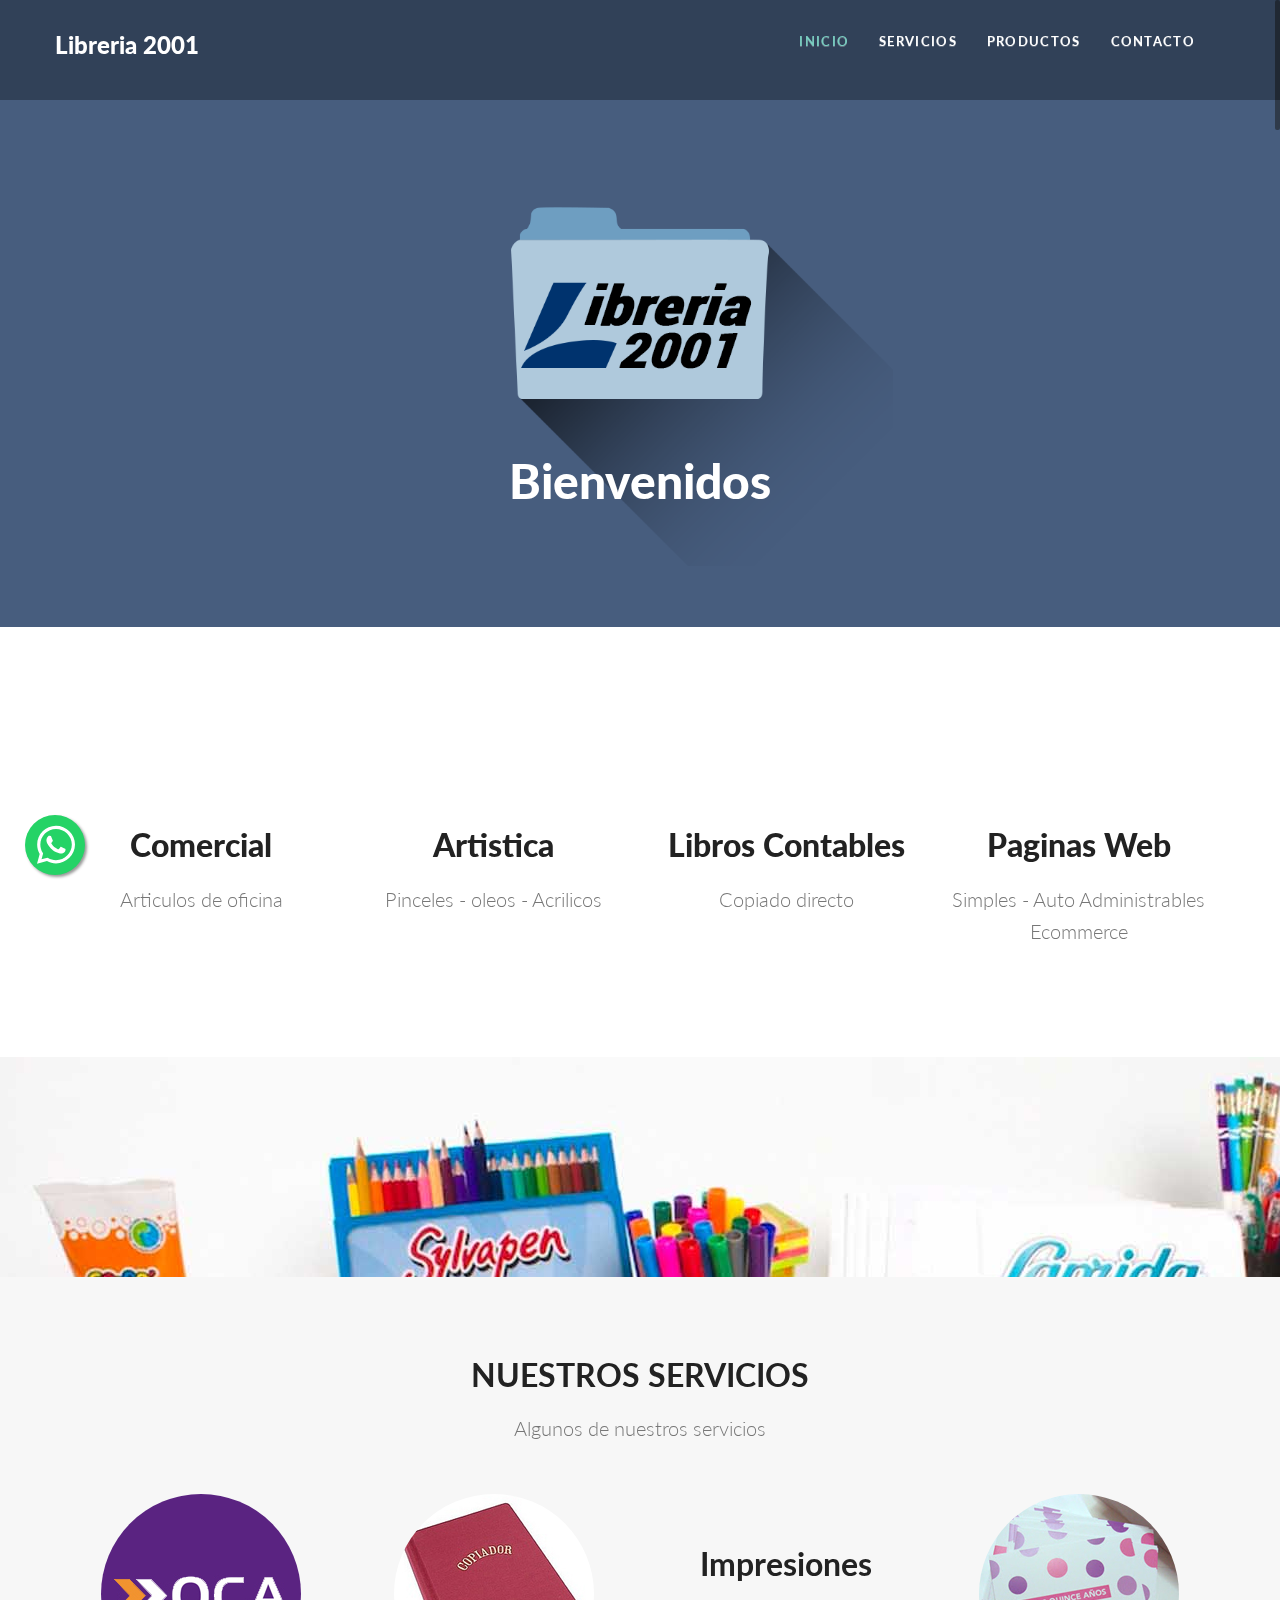
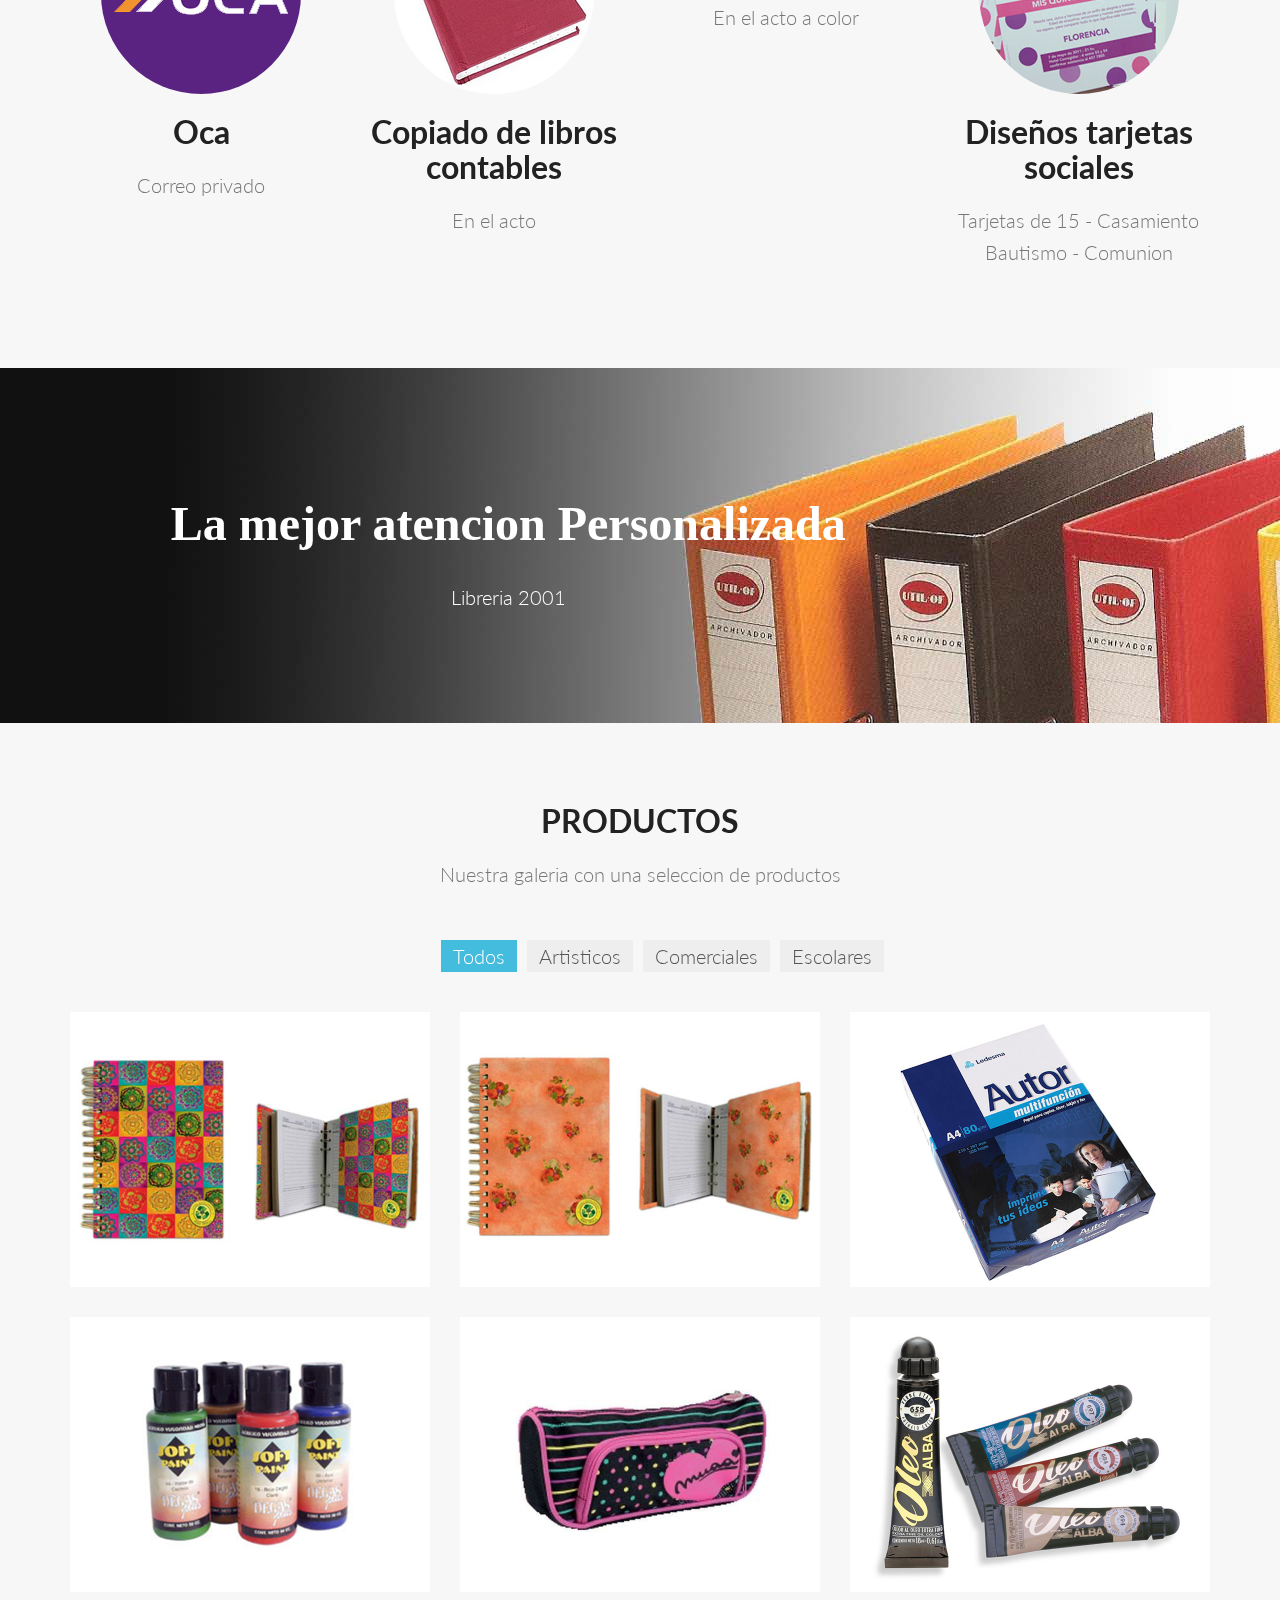
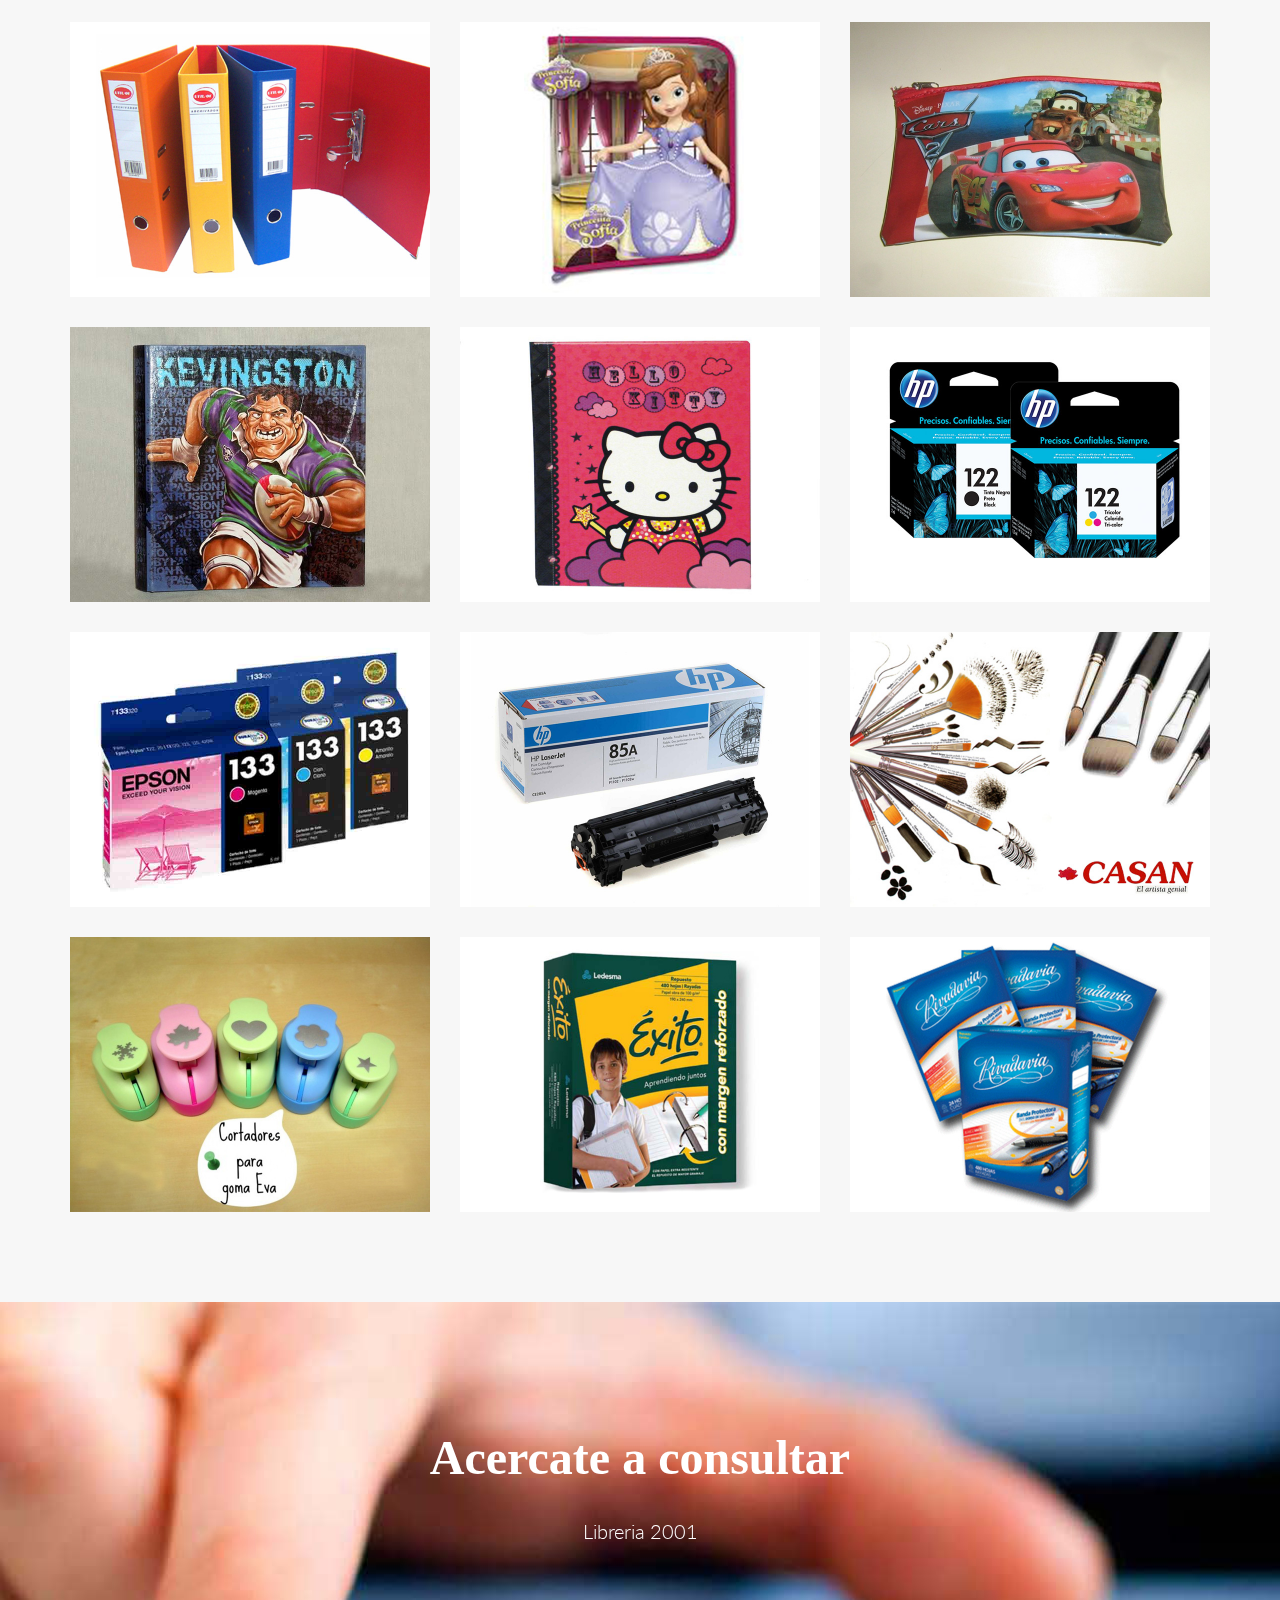
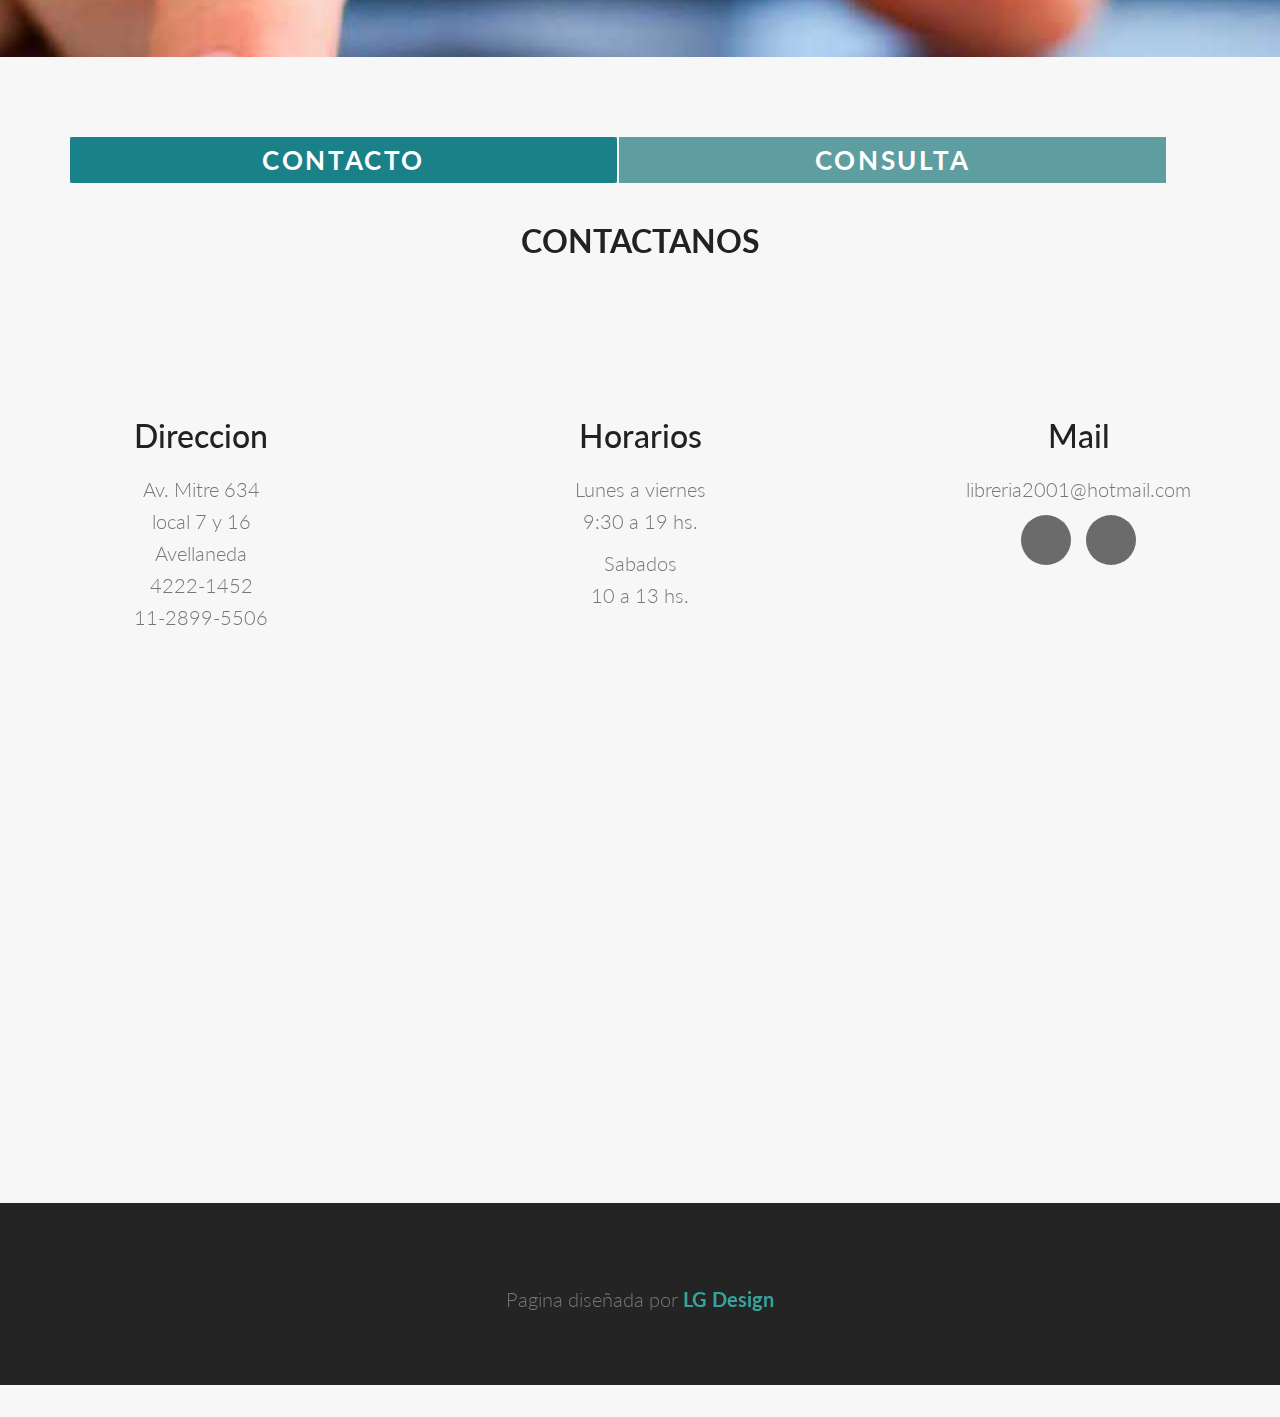
==== commit 46745373: "boton de wsp" ====
--- a/index.html
+++ b/index.html
@@ -566,7 +566,7 @@
 									<div class="align-center">
 										<i class="fa fa-map-marker fa-4x mar-bot20"></i>
 										<h2 class="section-heading animated" data-animation="bounceInUp">Direccion</h2>
-										<p>Av. Mitre 634</br> local 7 y 16</br>Avellaneda</br>4222-1452</p>
+<p>Av. Mitre 634</br> local 7 y 16</br>Avellaneda</br>4222-1452</br>11-2899-5506</p>
 									</div>
 								</div>
 								<div class="col-lg-6">
@@ -671,6 +671,7 @@
 	<script src="js/jquery.js"></script>
 	<script src="js/jquery.easing.1.3.js"></script>
 	<script src="js/bootstrap.min.js"></script>
+<script type="text/javascript" src="js/whatsapp-button-standalone.js"></script>
 	<script src="https://maps.googleapis.com/maps/api/js?key=AIzaSyBaj014PcnWXAfstyc6ebdaYrfTahnm2pE"></script>
 	<script src="js/jquery.isotope.min.js"></script>
 	<script src="js/jquery.nicescroll.min.js"></script>
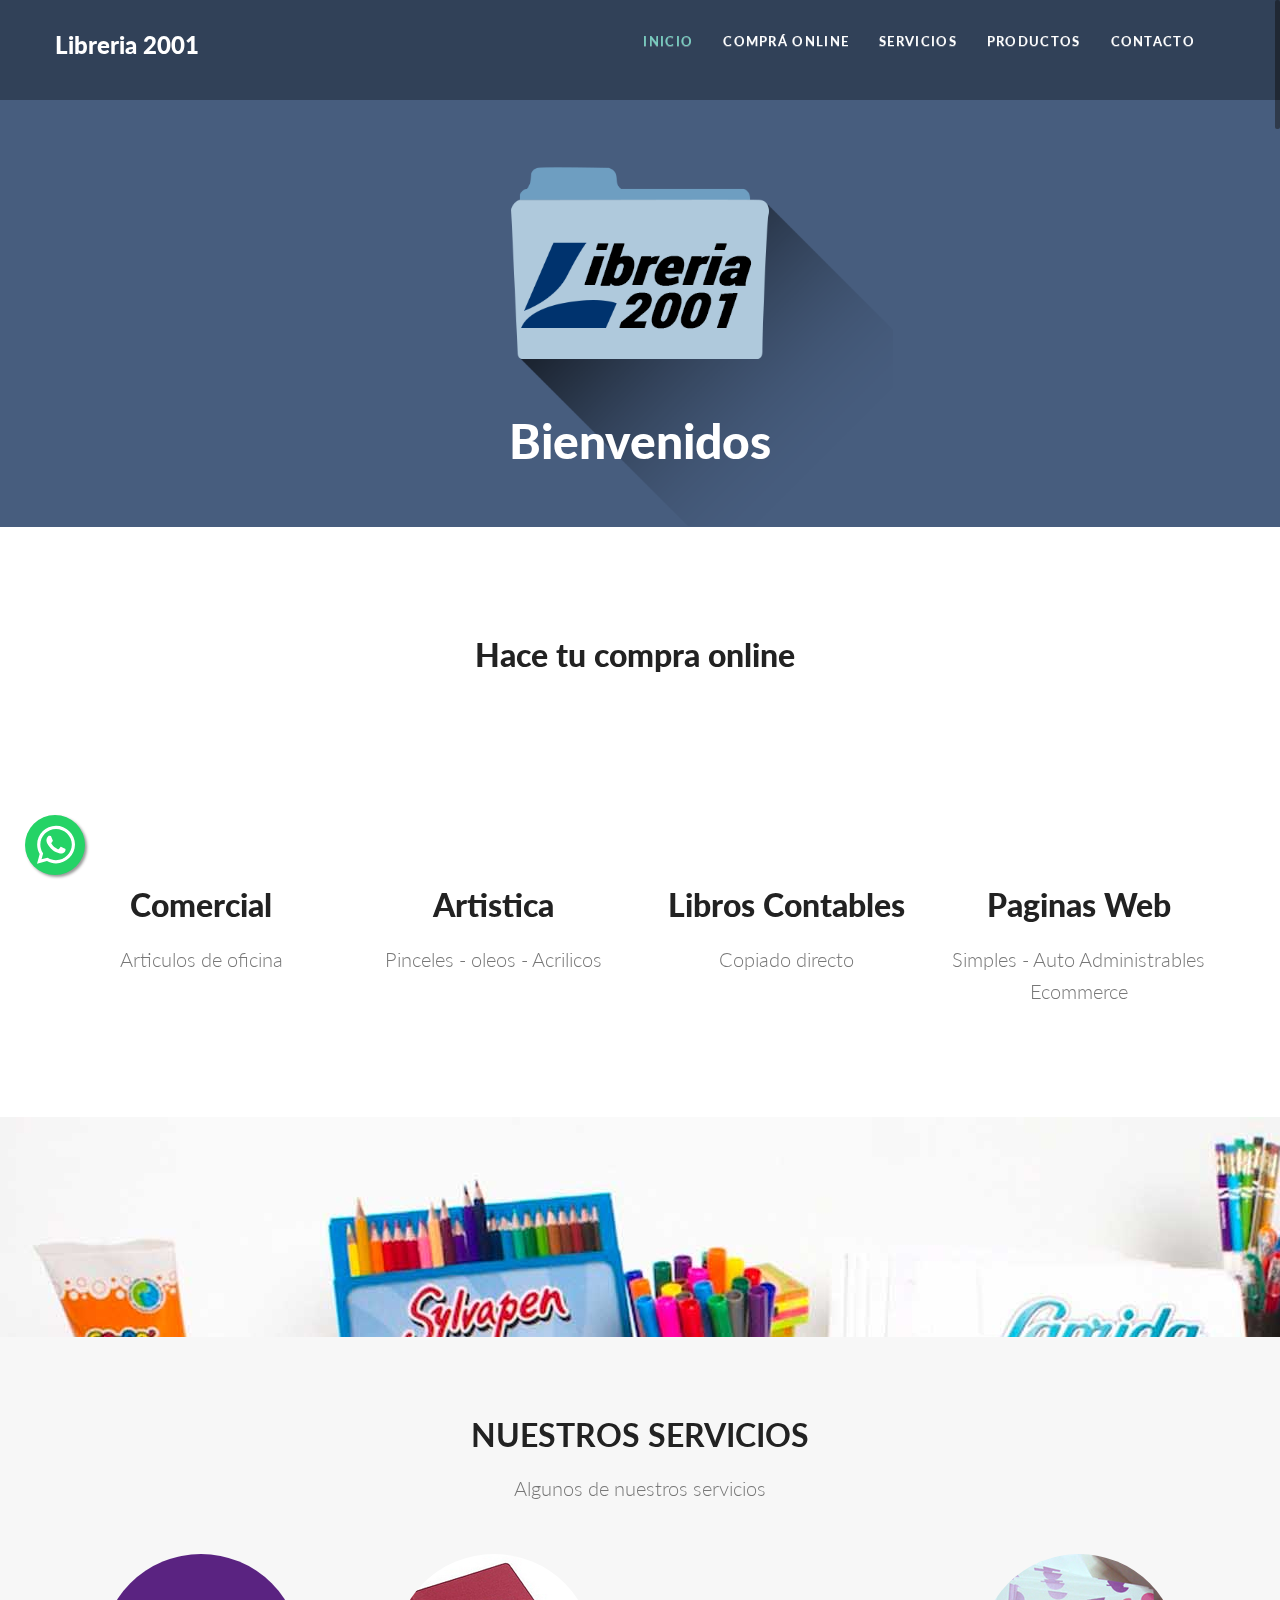
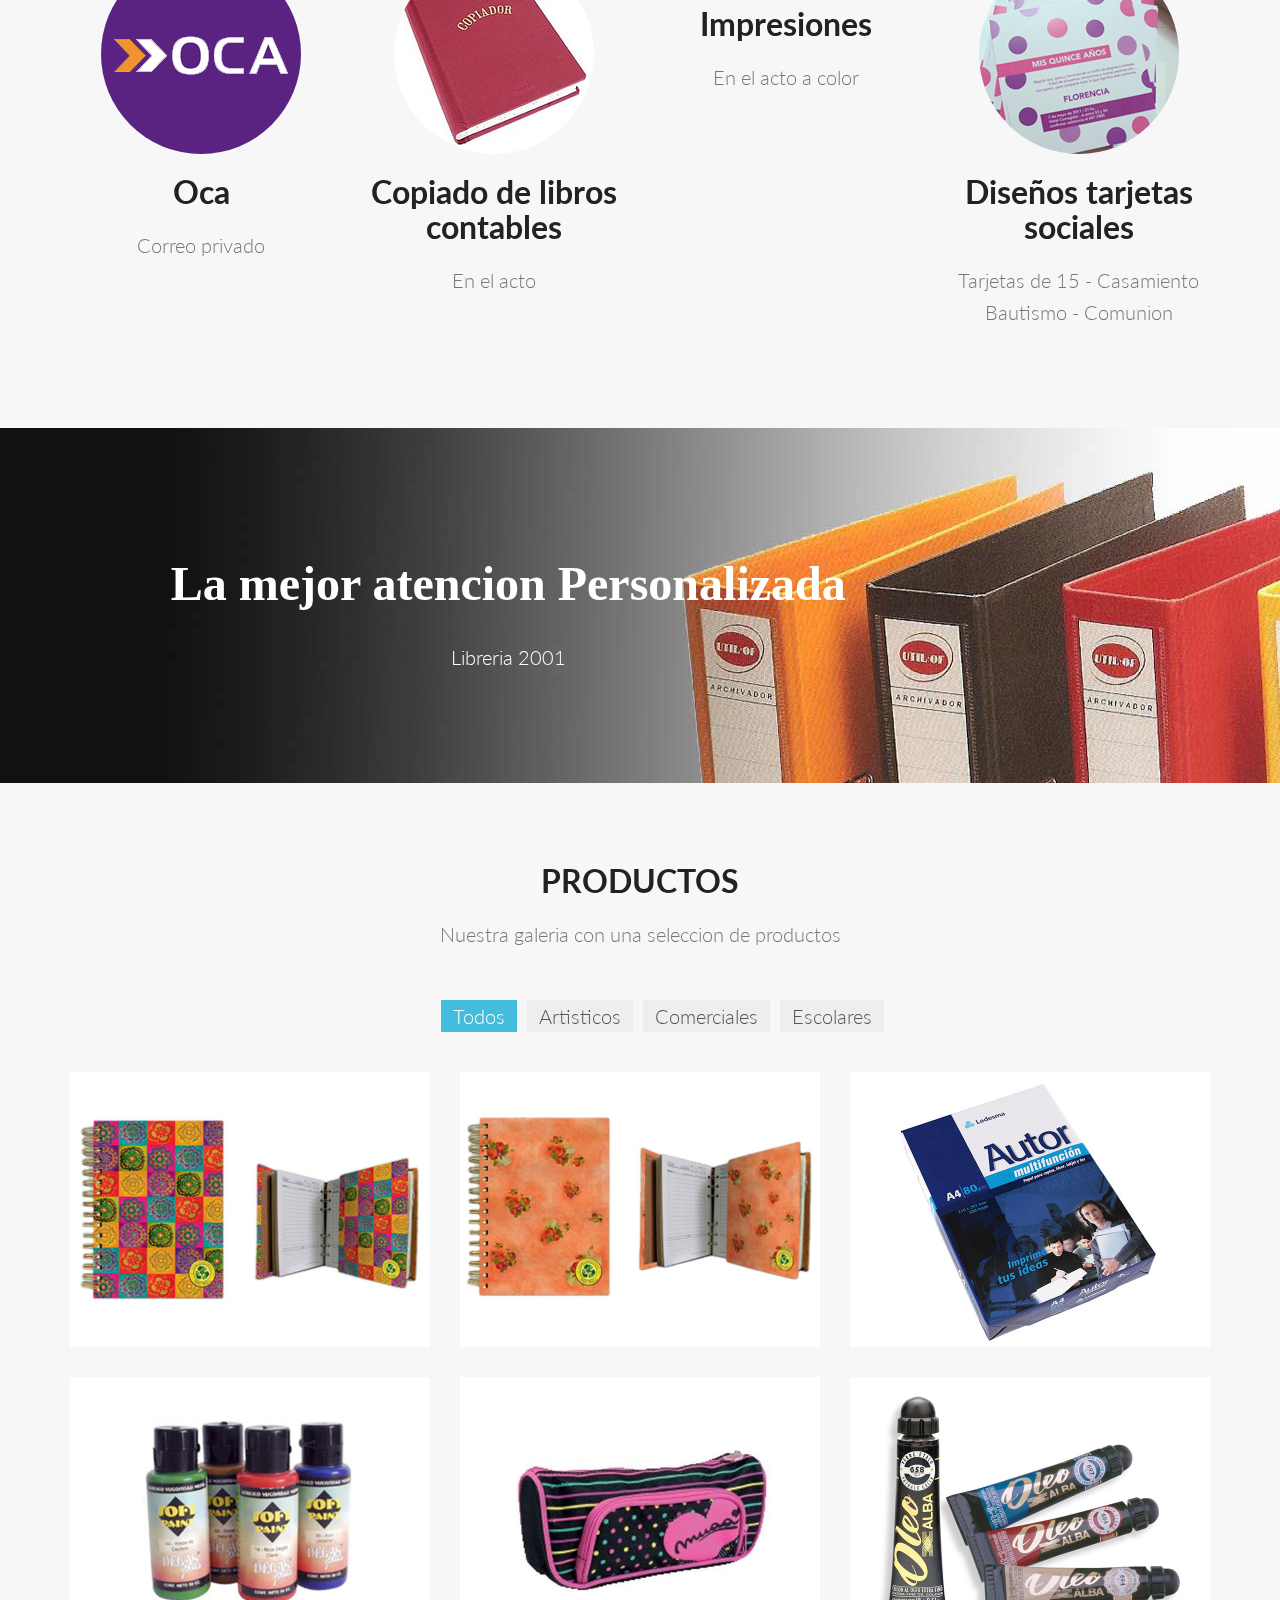
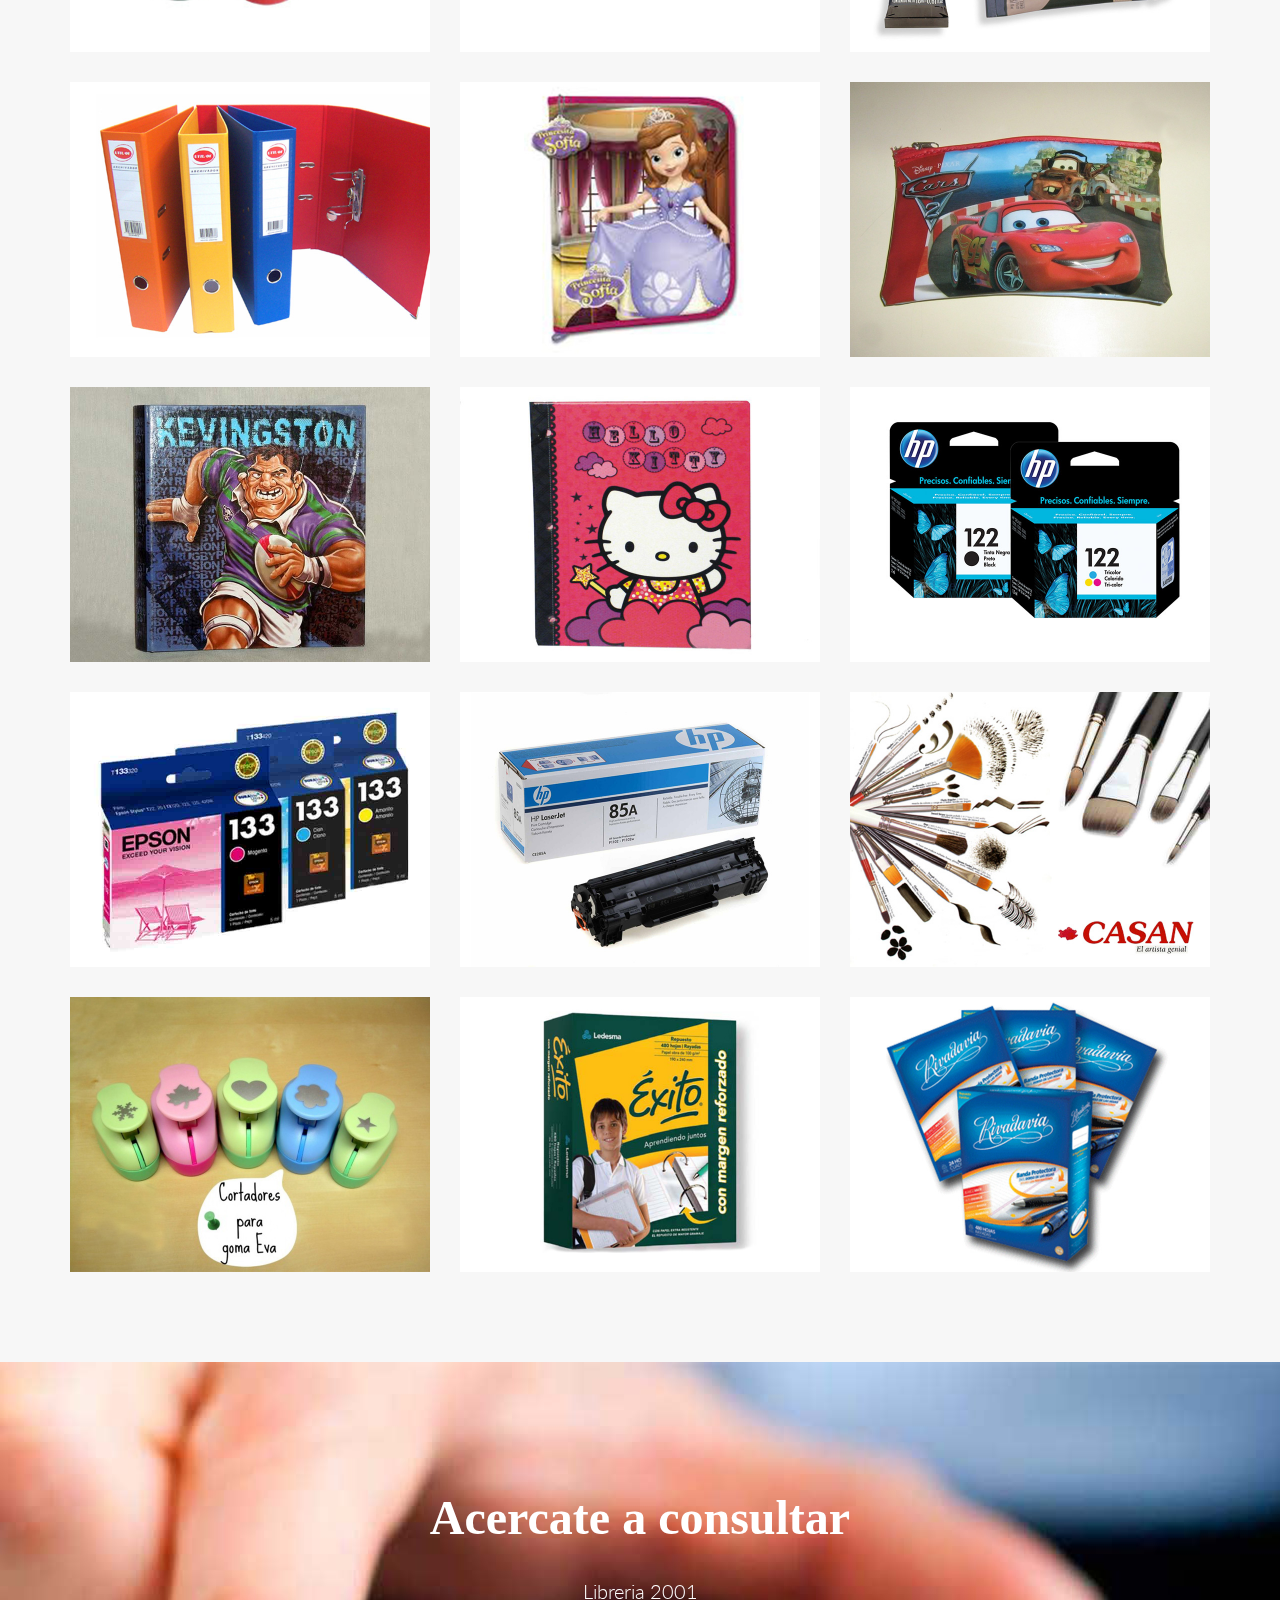
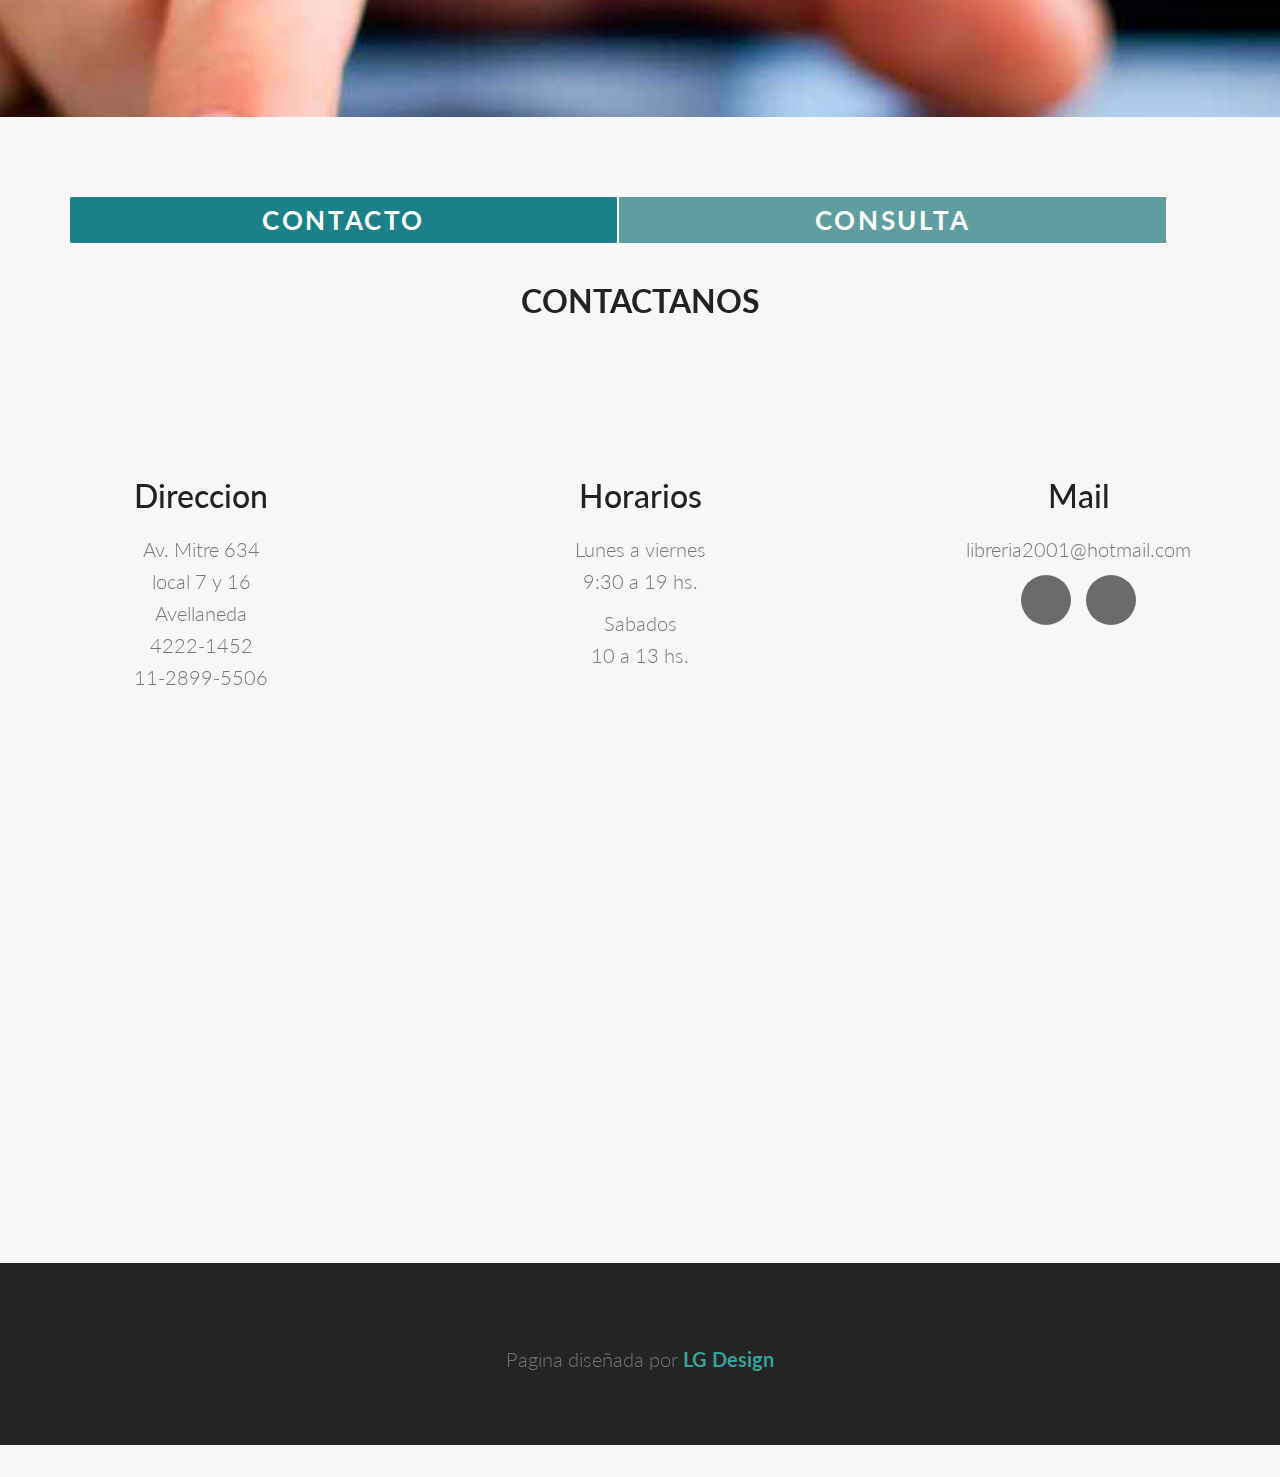
==== commit bc68e492: "agregando ecommerce shortcut" ====
--- a/index.html
+++ b/index.html
@@ -44,7 +44,10 @@
 						<a href="#header">Inicio</a>
 					</li>
 					<li>
-<a href="#Section-about">Servicios</a>
+						<a href="https://www.libreria2001.com.ar/shop">Comprá Online</a>
+					</li>
+					<li>
+						<a href="#Section-about">Servicios</a>
 					</li>
 					<li>
 						<a href="#section-works">Productos</a>
@@ -76,7 +79,24 @@
 	<!-- services -->
 	<section id="section-main" class="section pad-bot30 bg-white">
 		<div class="container">
-
+			<a class="ecommerce" href="https://www.libreria2001.com.ar/shop"> 
+			<div class="row mar-bot40" style="display: flex;">
+				<div class="col-lg-4 col-md-4" >
+					<div class="align-right">
+						<i class="fa fa-shopping-cart fa-5x mar-bot20"></i>
+					</div>
+				</div>
+				<div class="col-lg-8 col-md-8 align-left ">
+						<h4 class="text-bold online">Hace tu compra online</h4>
+				</div>
+			
+				<!-- <div class="col-lg-4">
+					<div class="align-left">
+						<i class="fa fa-shopping-bag fa-5x mar-bot20"></i>
+					</div>
+				</div> -->
+			</div>
+		</a>
 			<div class="row mar-bot40">
 				<div class="col-lg-3">
 					<div class="align-center">
--- a/css/style.css
+++ b/css/style.css
@@ -162,6 +162,25 @@
 .align-center {
 	text-align: center;
 }
+.online{
+	position: relative;
+    top: 40%;
+    transform: translateY(-50%);
+	-webkit-transform: translateY(-50%);
+	margin-left: 15px;
+}
+a.ecommerce{
+	color: #777777 !important;
+}
+.ecommerce:hover{
+	color: #778fb3 !important;
+}
+.ecommerce:focus{
+	color: #778fb3 !important;
+}
+.ecommerce:hover > .online{
+	color: #778fb3 !important;
+}
 
 /* ---- padding ---- */
 /* top */
@@ -493,7 +512,7 @@
 =========================== */
 
 section.featured {
-	padding: 200px 0 60px;
+    padding: 160px 0 0px;
 	background: #475D7E;
 	color: #fdfdfd;
 }
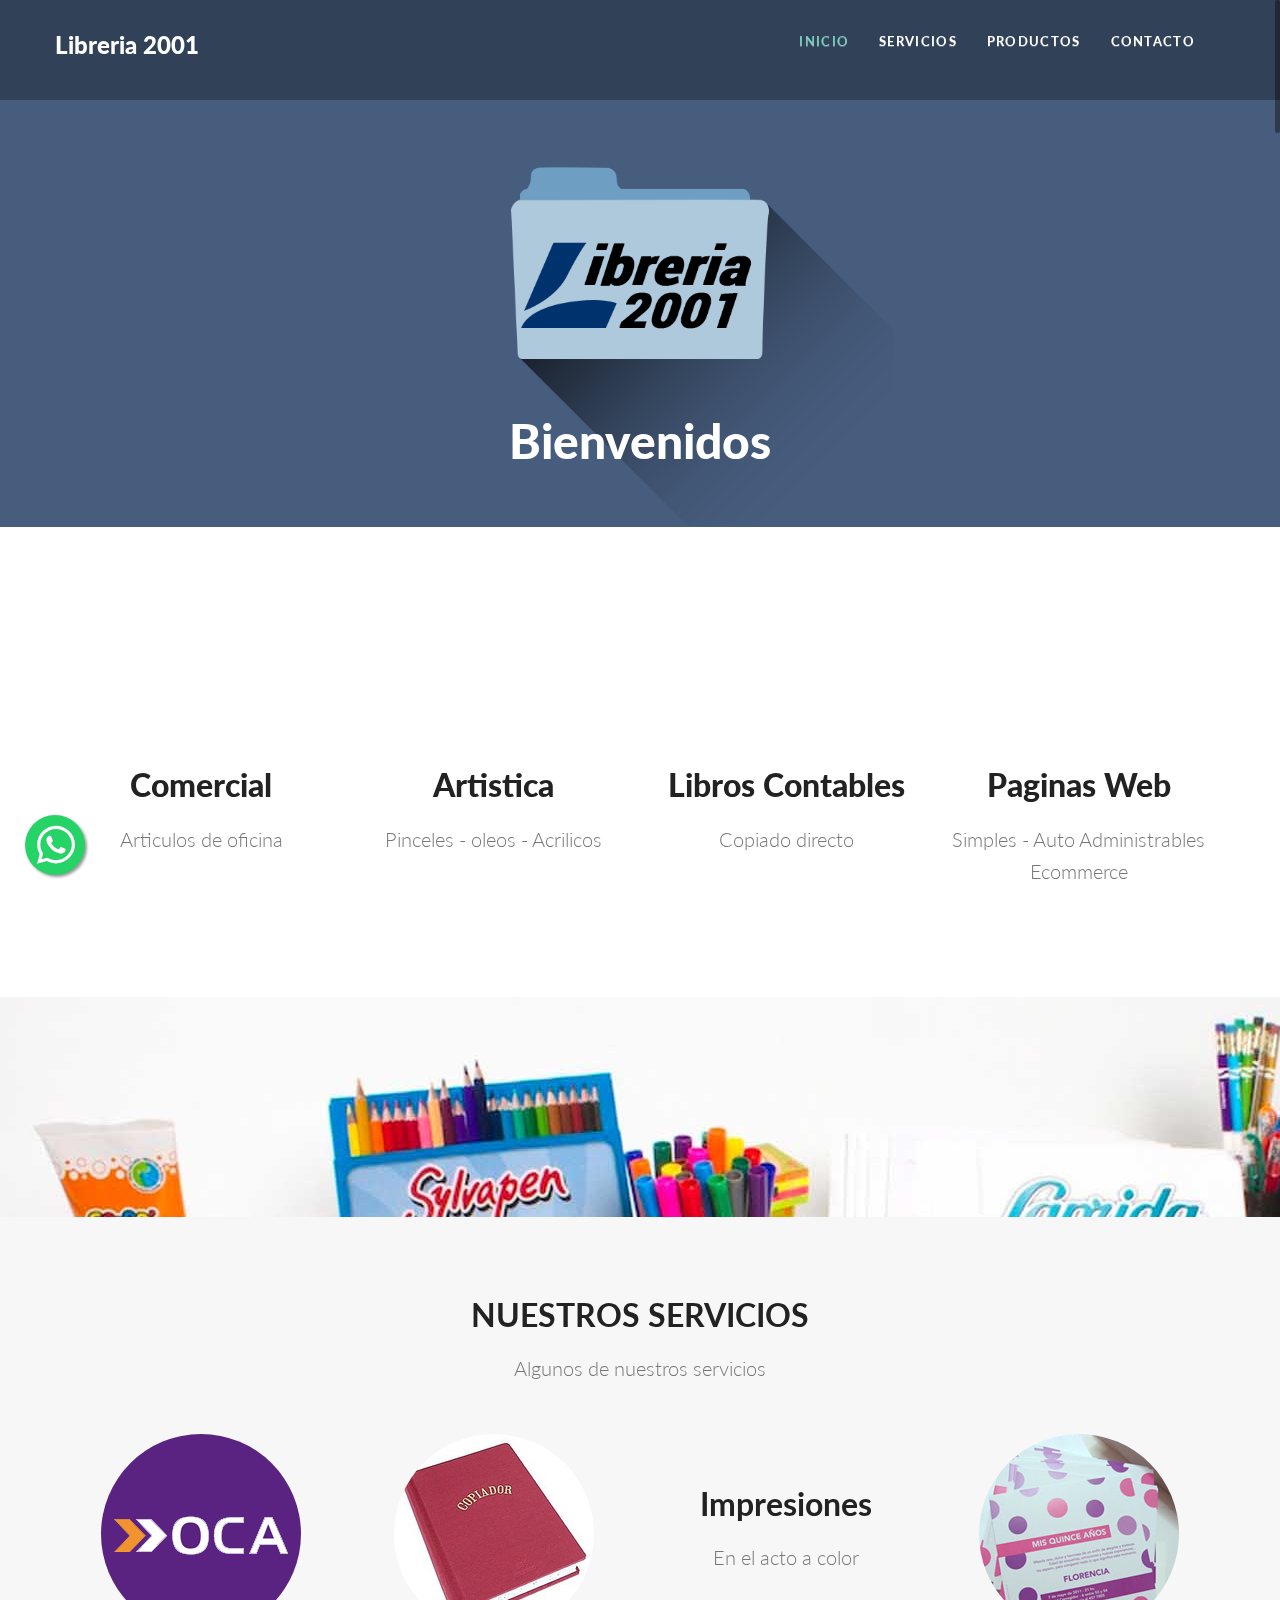
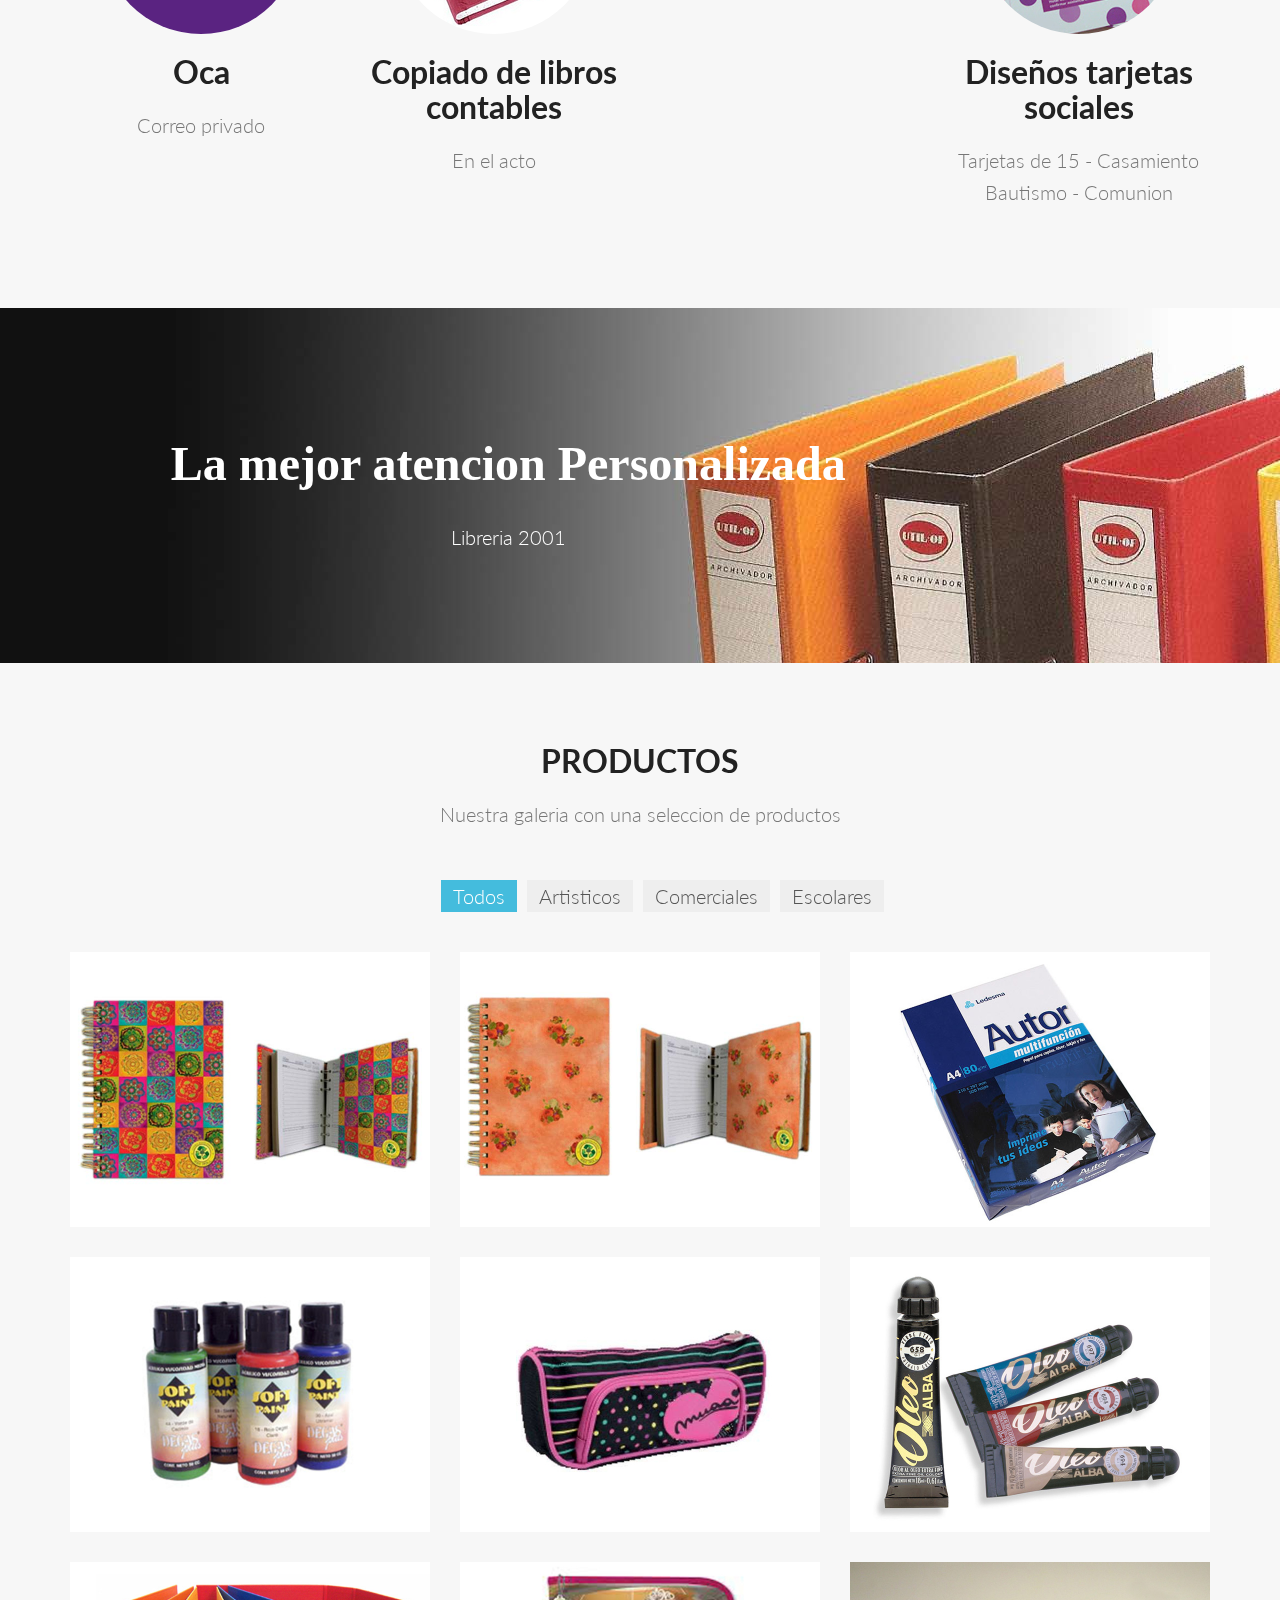
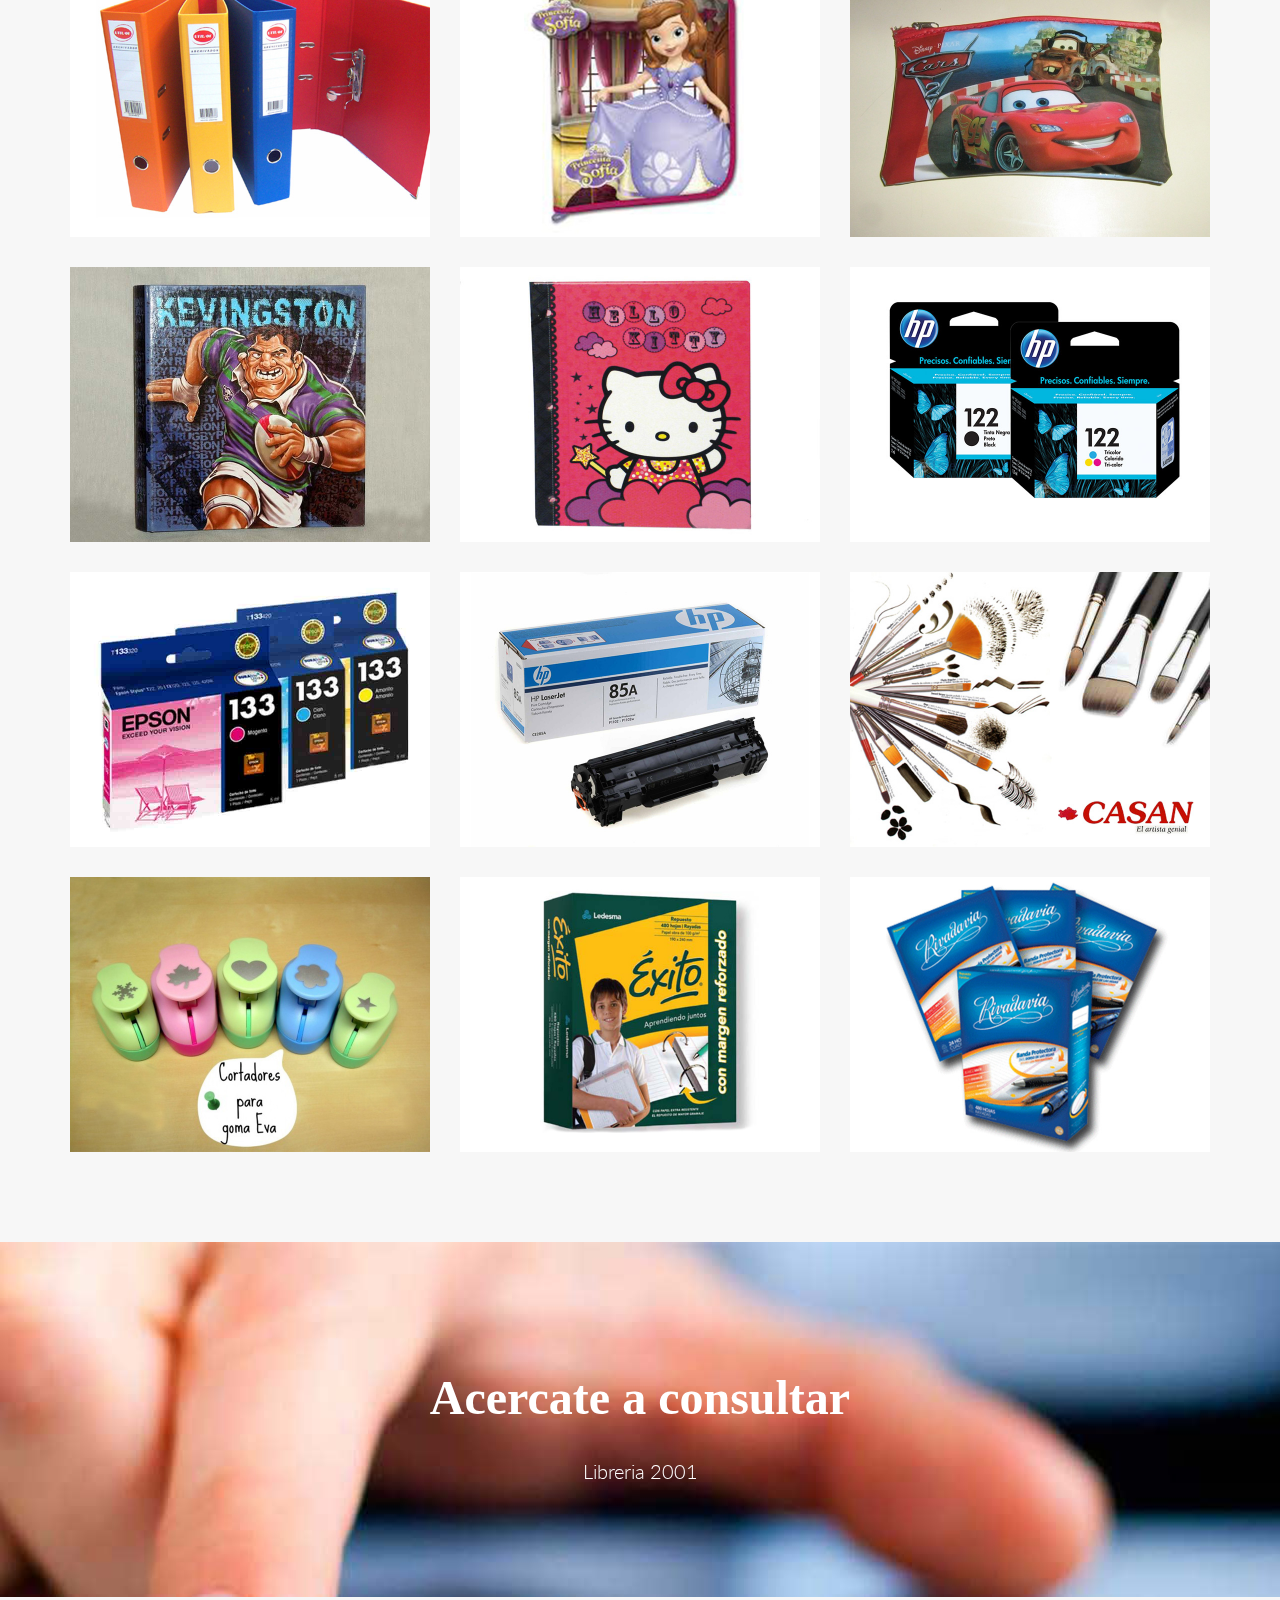
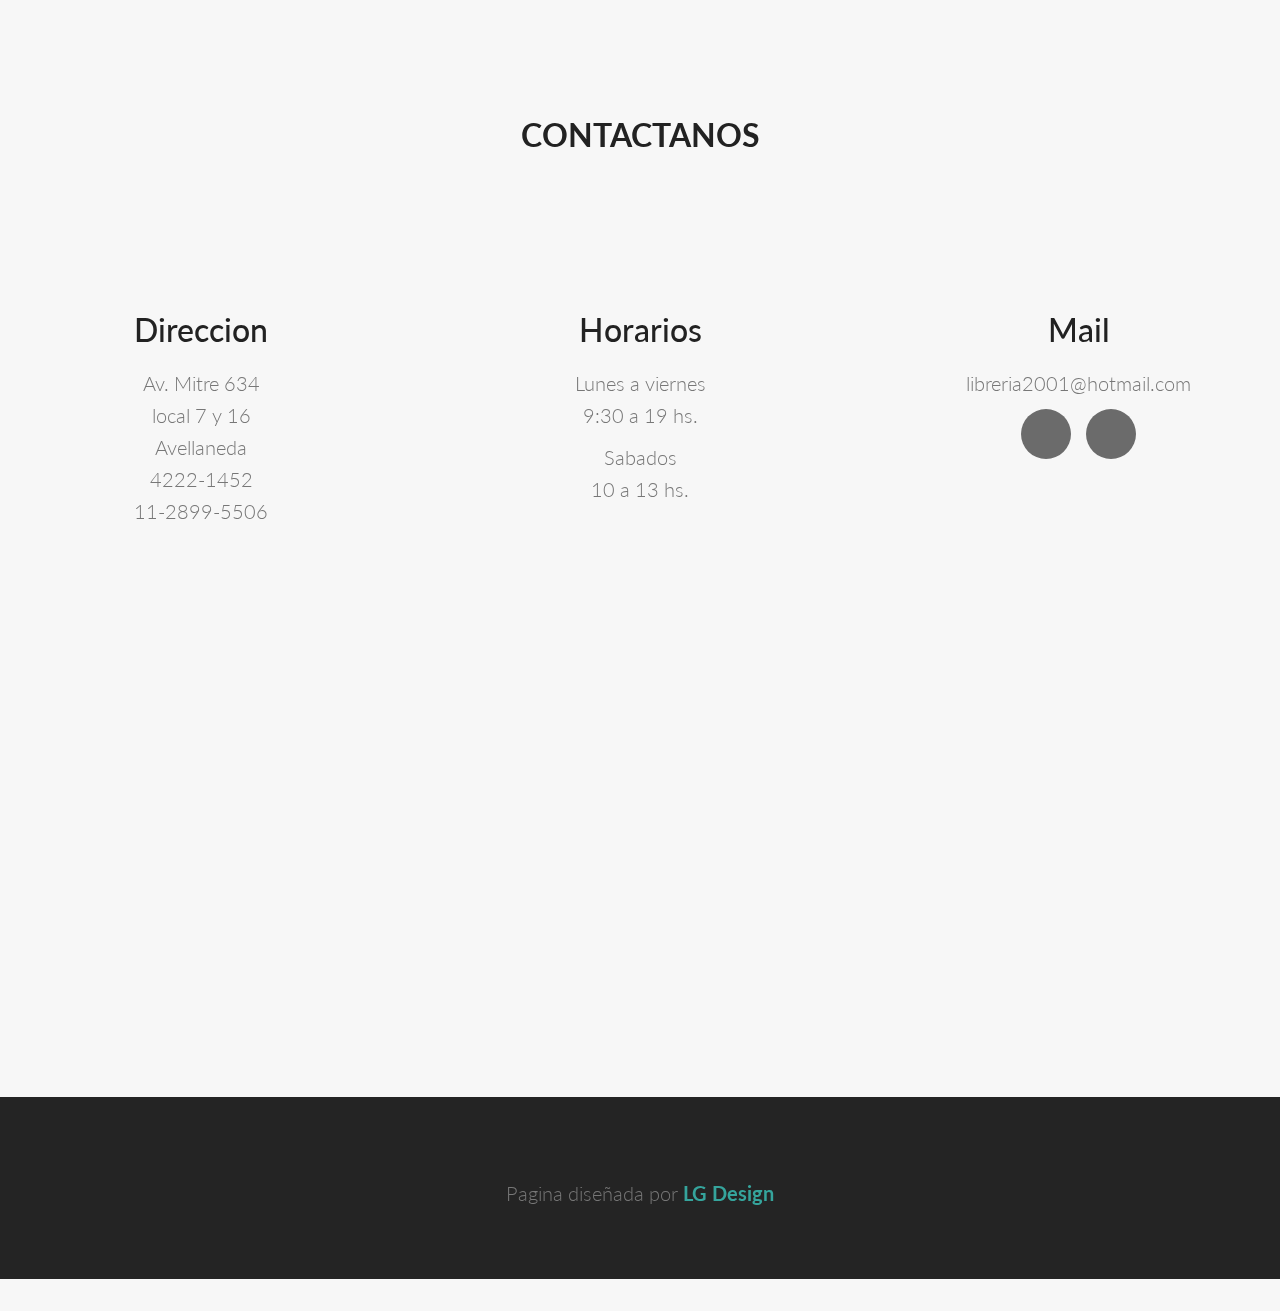
==== commit 8256ac2f: "libreria para github" ====
--- a/index.html
+++ b/index.html
@@ -44,9 +44,6 @@
 						<a href="#header">Inicio</a>
 					</li>
 					<li>
-						<a href="https://www.libreria2001.com.ar/shop">Comprá Online</a>
-					</li>
-					<li>
 						<a href="#Section-about">Servicios</a>
 					</li>
 					<li>
@@ -81,15 +78,6 @@
 		<div class="container">
 			<a class="ecommerce" href="https://www.libreria2001.com.ar/shop"> 
 			<div class="row mar-bot40" style="display: flex;">
-				<div class="col-lg-4 col-md-4" >
-					<div class="align-right">
-						<i class="fa fa-shopping-cart fa-5x mar-bot20"></i>
-					</div>
-				</div>
-				<div class="col-lg-8 col-md-8 align-left ">
-						<h4 class="text-bold online">Hace tu compra online</h4>
-				</div>
-			
 				<!-- <div class="col-lg-4">
 					<div class="align-left">
 						<i class="fa fa-shopping-bag fa-5x mar-bot20"></i>
@@ -566,16 +554,6 @@
 	<!-- contact -->
 	<section id="section-contact" class="section appear clearfix">
 		<div class="container">
-			<ul class="nav nav-pills " id="contactonav">
-				<li class="active" id="contactopill">
-					<a href="#ubicacion" aria-controls="contacto" role="pill" data-toggle="pill">Contacto</a>
-				</li>
-				<li>
-					<a href="#contacto" aria-controls="contacto" role="pill" data-toggle="pill">Consulta</a>
-				</li>
-			</ul>
-			<div class="tab-content">
-				<div role="pillpanel" class="tab-pane fade in active" id="ubicacion">
 					<div class="row mar-top40">
 						<div class="col-lg-12">
 							<div class="section-header">
@@ -613,9 +591,9 @@
 													</a>
 												</li>
 												<li>
-													<a href="https://plus.google.com/+Librer%C3%ADa2001comercialAvellaneda/about" target="_blank" class="icoGoogle"
-													    title="Google +">
-														<i class="fa fa-google-plus"></i>
+													<a href="https://www.instagram.com/libreria2001/" target="_blank" class="icoInstagram"
+													    title="Instagram">
+														<i class="fa fa-instagram"></i>
 													</a>
 												</li>
 											</ul>
@@ -625,45 +603,7 @@
 							</div>
 						</div>
 					</div>
-				</div>
-				<div role="tabpanel" class="tab-pane fade" id="contacto">
-					<div class="row mar-top40">
-						<div class="col-md-8 col-md-offset-2">
-							<div class="cform" id="contact-form">
-								<div id="sendmessage">
-									Tu mensaje fue enviado. Gracias!
-								</div>
-								<form action="contact/contact.php" method="post" role="form" class="contactForm">
-									<div class="form-group">
-										<label for="name">Nombre</label>
-										<input type="text" name="name" class="form-control" id="name" placeholder="Tu Nombre" data-rule="maxlen:4" data-msg="Por favor, ingrese 4 caracteres como minimo"
-										/>
-										<div class="validation"></div>
-									</div>
-									<div class="form-group">
-										<label for="email">Email</label>
-										<input type="email" class="form-control" name="email" id="email" placeholder="Tu Email" data-rule="email" data-msg="Por favor, ingrese un email valido"
-										/>
-										<div class="validation"></div>
-									</div>
-									<div class="form-group">
-										<label for="subject">Asunto</label>
-										<input type="text" class="form-control" name="subject" id="subject" placeholder="El asunto" data-rule="maxlen:4" data-msg="Por favor, ingrese 8 caracteres como minimo."
-										/>
-										<div class="validation"></div>
-									</div>
-									<div class="form-group">
-										<label for="message">Mensaje</label>
-										<textarea class="form-control" name="message" rows="5" data-rule="required" placeholder="Escriba su consulta" data-msg="Por favor, escriba su consulta"></textarea>
-										<div class="validation"></div>
-									</div>
-
-									<button type="submit" class="btn btn-theme pull-left">Enviar</button>
-								</form>
-							</div>
-						</div>
-					</div>
-				</div>
+				</div>			
 			</div>
 	</section>
 	<!-- map -->
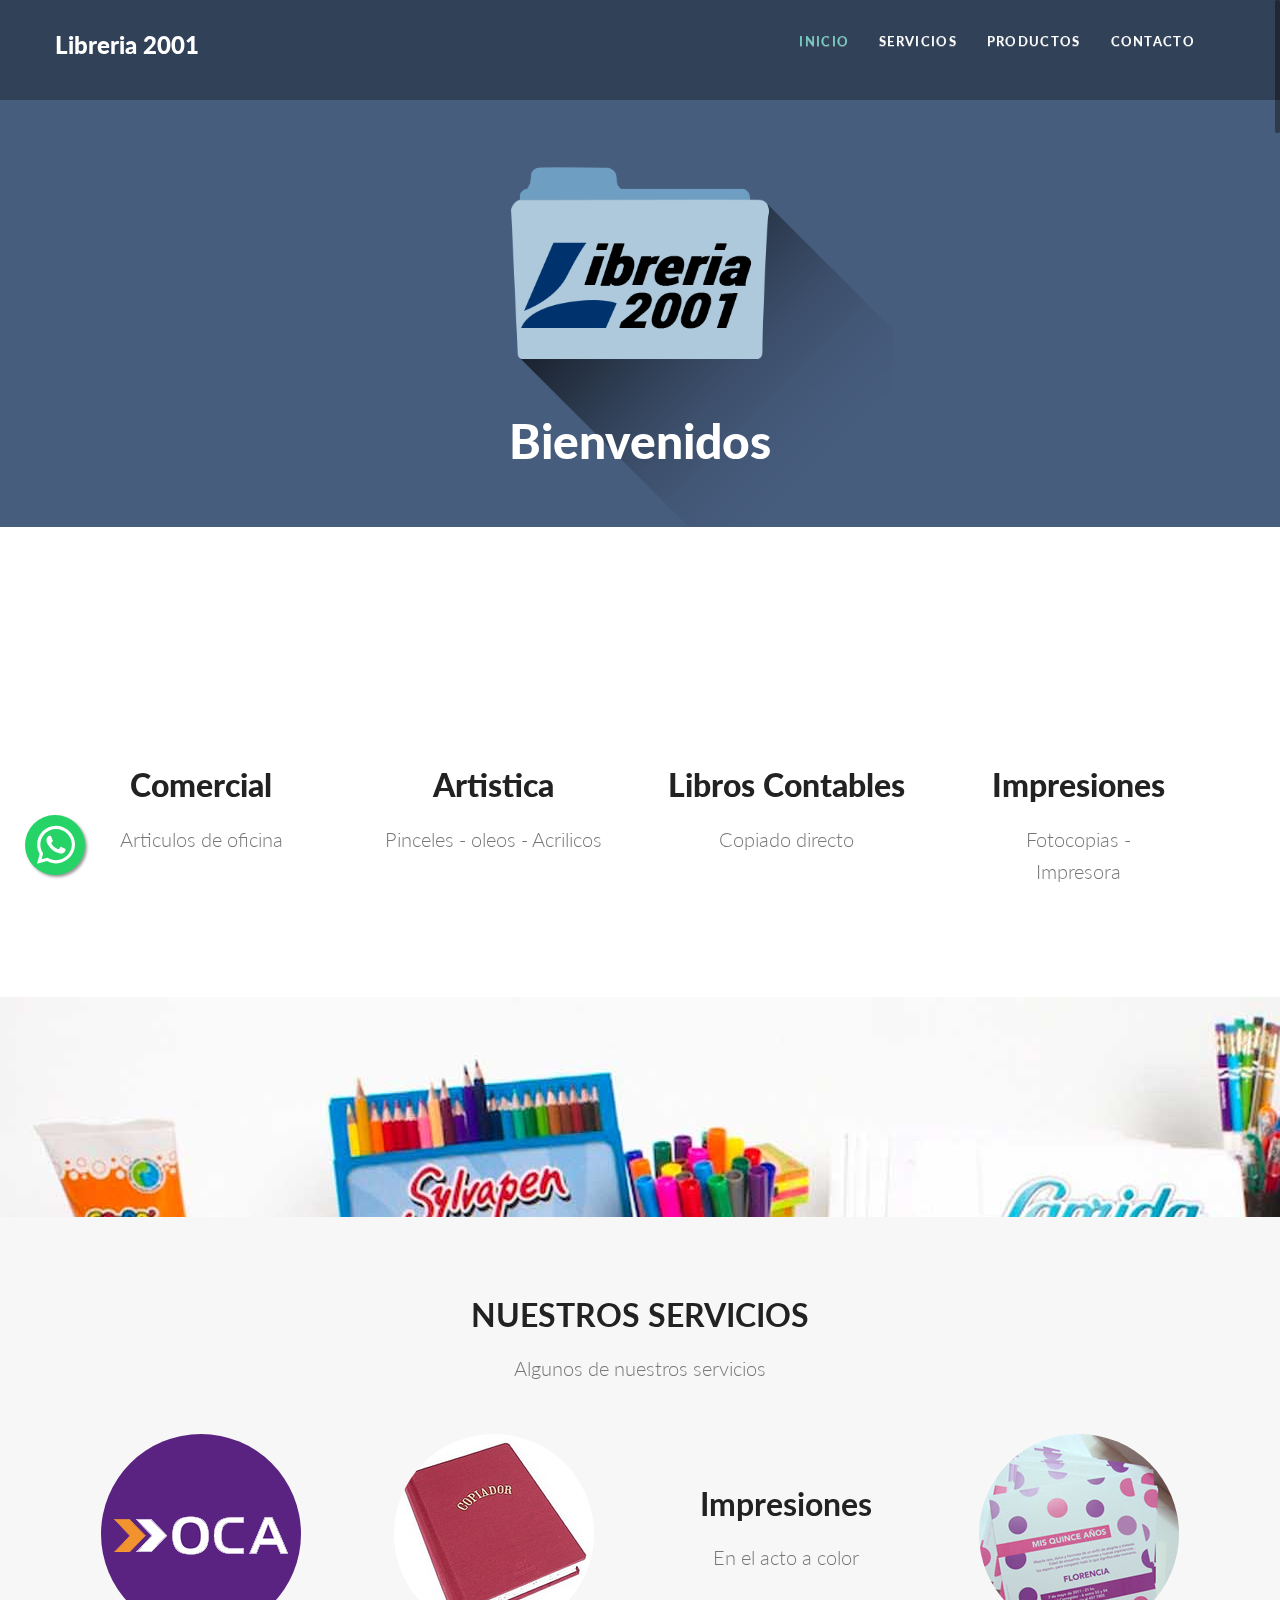
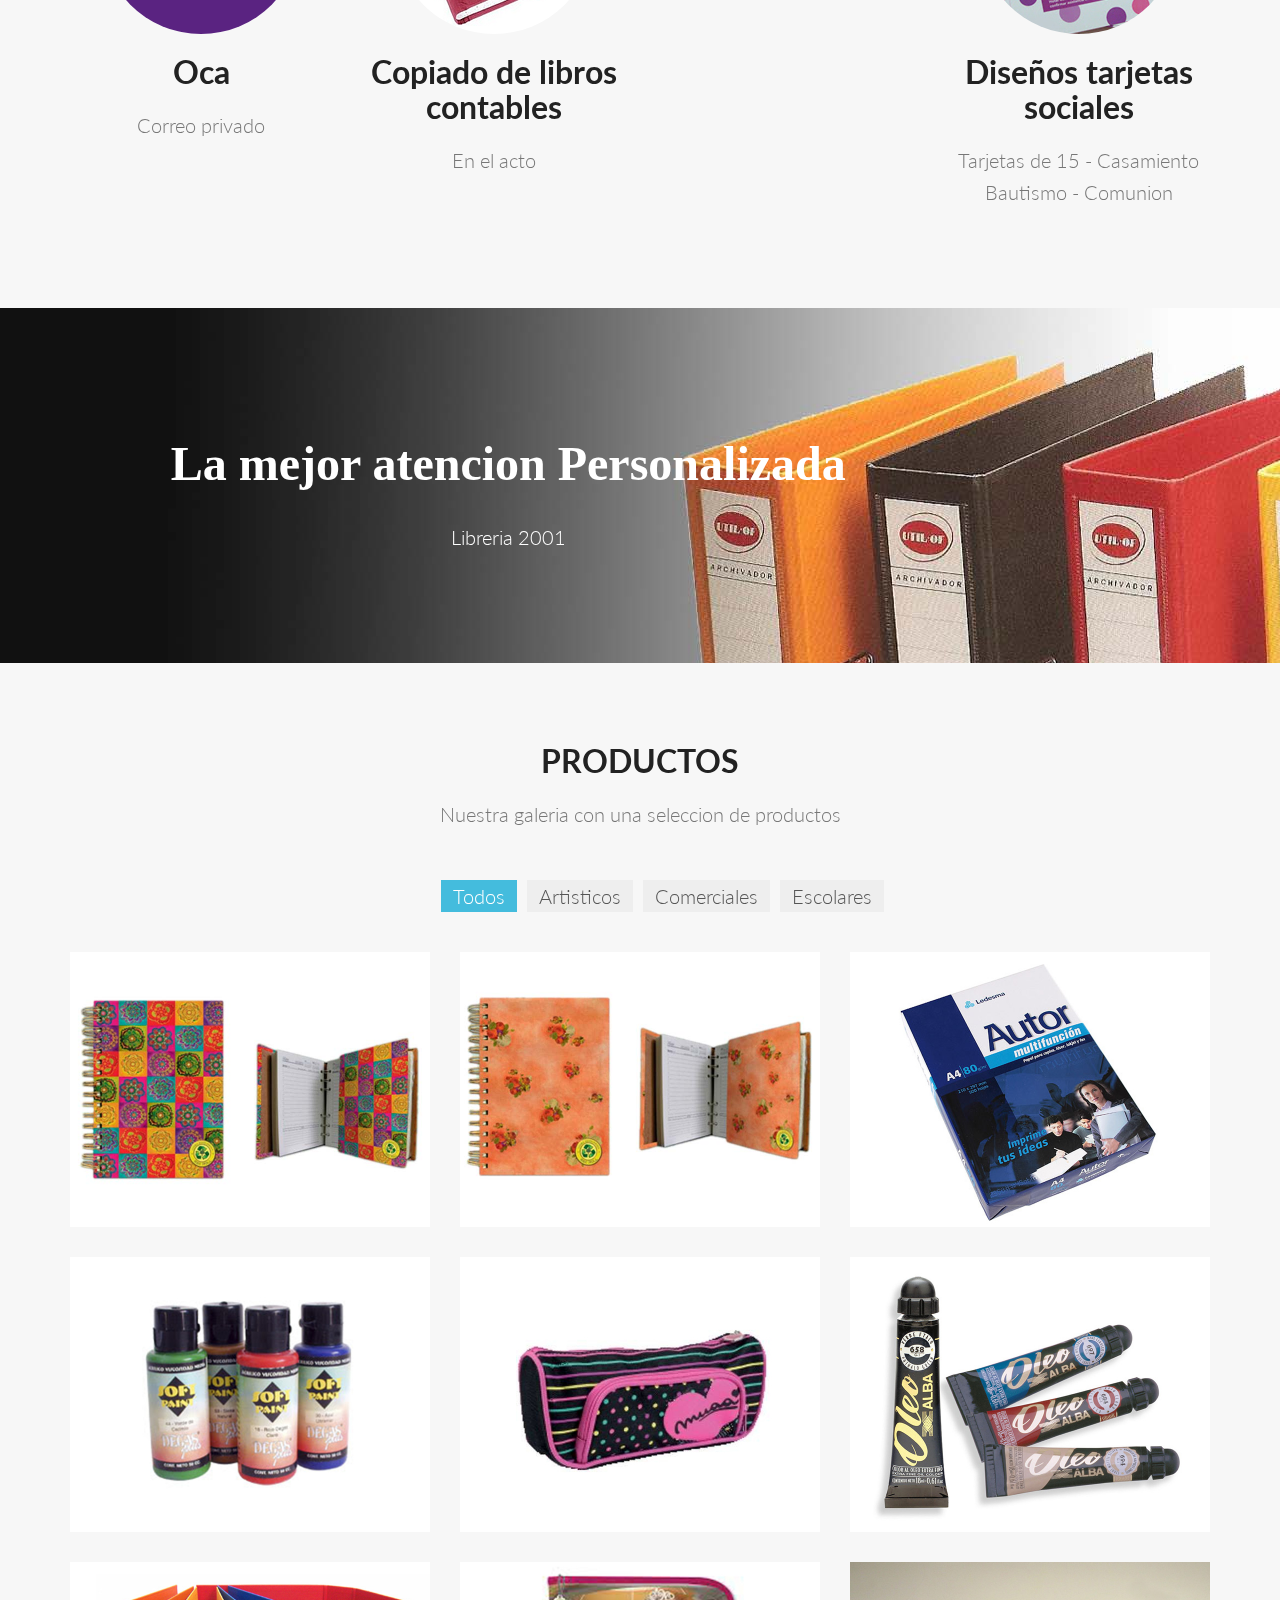
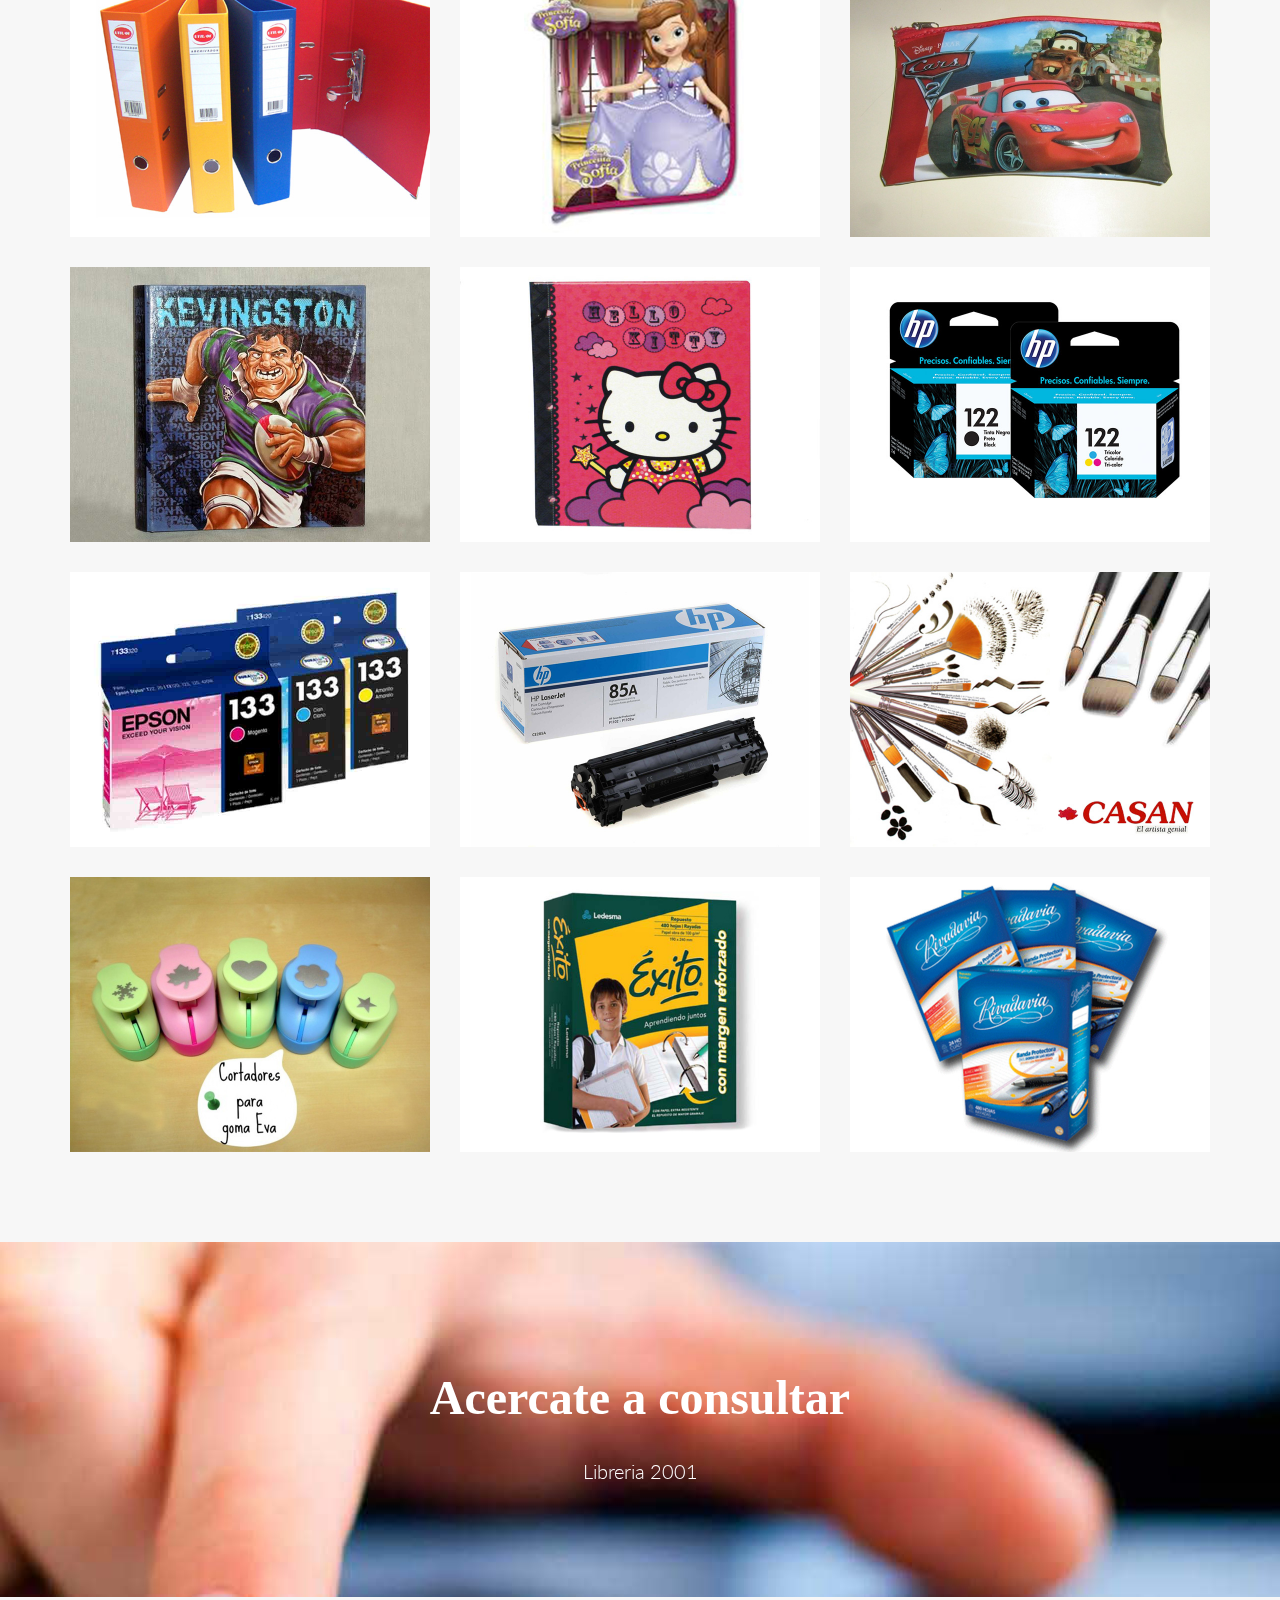
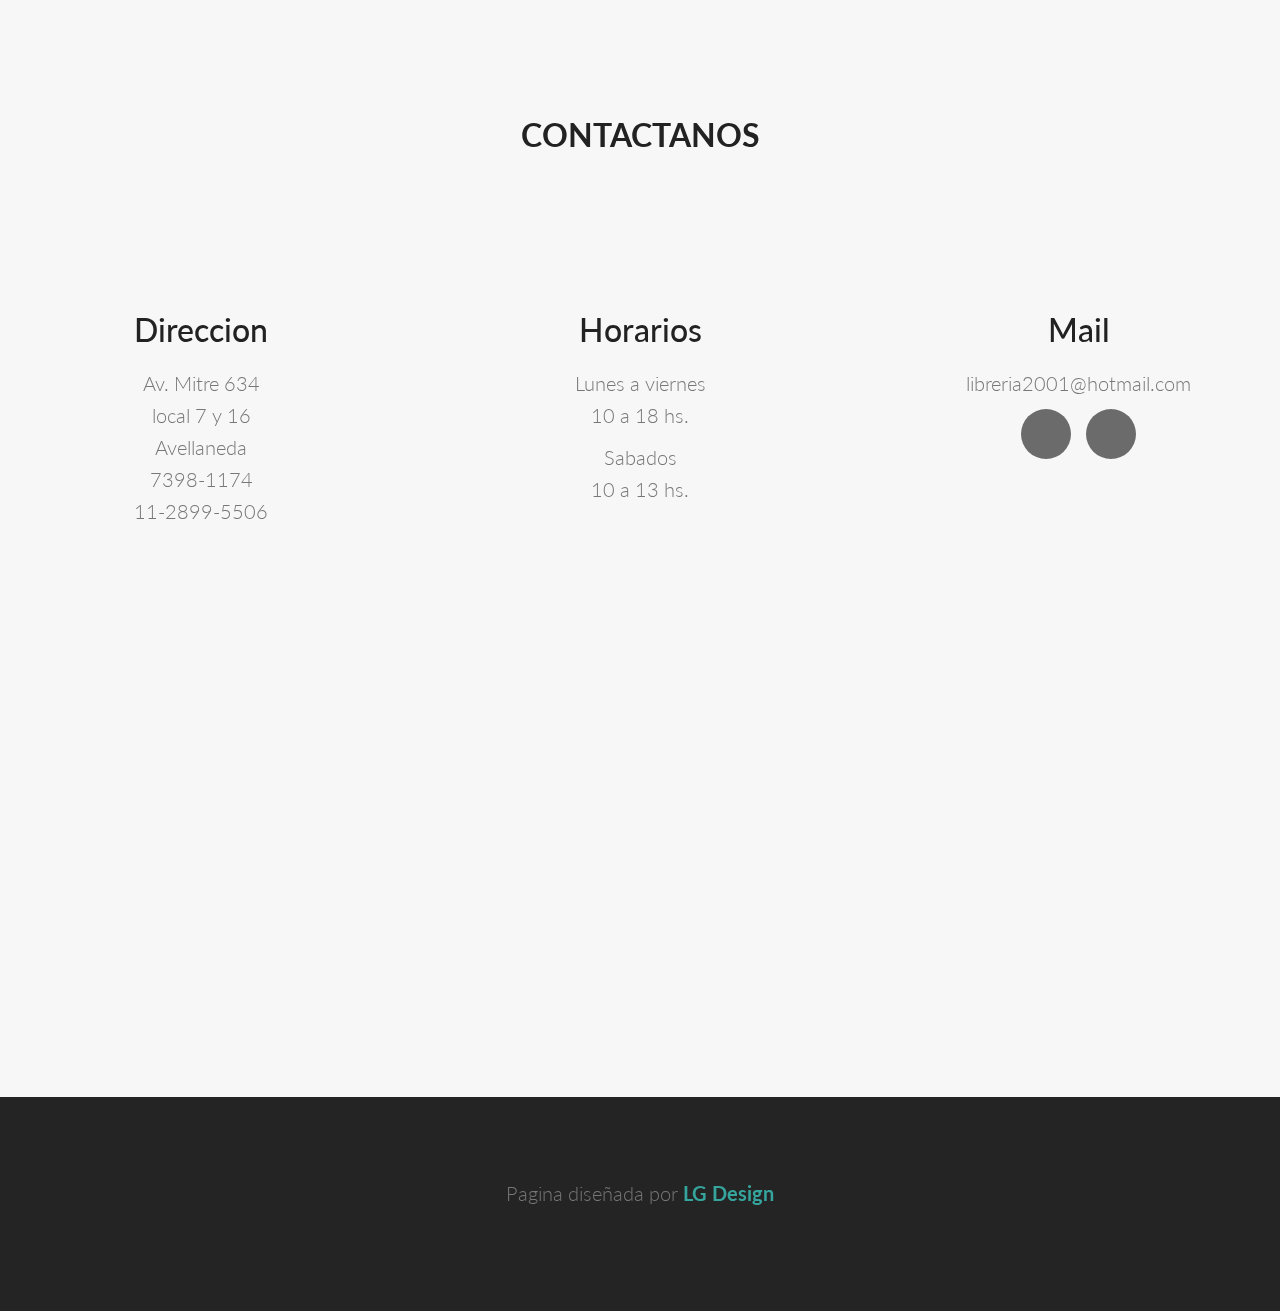
==== commit 4d01a1ac: "Update index.html" ====
--- a/index.html
+++ b/index.html
@@ -115,8 +115,8 @@
 				<div class="col-lg-3">
 					<div class="align-center">
 						<i class="fa fa-desktop fa-5x mar-bot20"></i>
-						<h4 class="text-bold">Paginas Web</h4>
-						<p>Simples - Auto Administrables</br>Ecommerce
+						<h4 class="text-bold">Impresiones</h4>
+						<p>Fotocopias - </br>Impresora
 						</p>
 					</div>
 				</div>
@@ -564,7 +564,7 @@
 									<div class="align-center">
 										<i class="fa fa-map-marker fa-4x mar-bot20"></i>
 										<h2 class="section-heading animated" data-animation="bounceInUp">Direccion</h2>
-<p>Av. Mitre 634</br> local 7 y 16</br>Avellaneda</br>4222-1452</br>11-2899-5506</p>
+<p>Av. Mitre 634</br> local 7 y 16</br>Avellaneda</br>7398-1174</br>11-2899-5506</p>
 									</div>
 								</div>
 								<div class="col-lg-6">
@@ -572,7 +572,7 @@
 										<i class="fa fa-clock-o fa-4x mar-bot20"></i>
 										<h2 class="section-heading animated" data-animation="bounceInUp">Horarios</h2>
 										<div class="row">
-											<p>Lunes a viernes</br> 9:30 a 19 hs.</p>
+											<p>Lunes a viernes</br> 10 a 18 hs.</p>
 											<p>Sabados</br> 10 a 13 hs.</p>
 										</div>
 									</div>
@@ -719,4 +719,4 @@
   -->
 </body>
 
-</html>+</html>
--- a/css/style.css
+++ b/css/style.css
@@ -961,6 +961,7 @@
 section#footer {
 	background: #242424;
 	margin: 0;
+	height: 214px;
 }
 
 section#footer .copyright {
